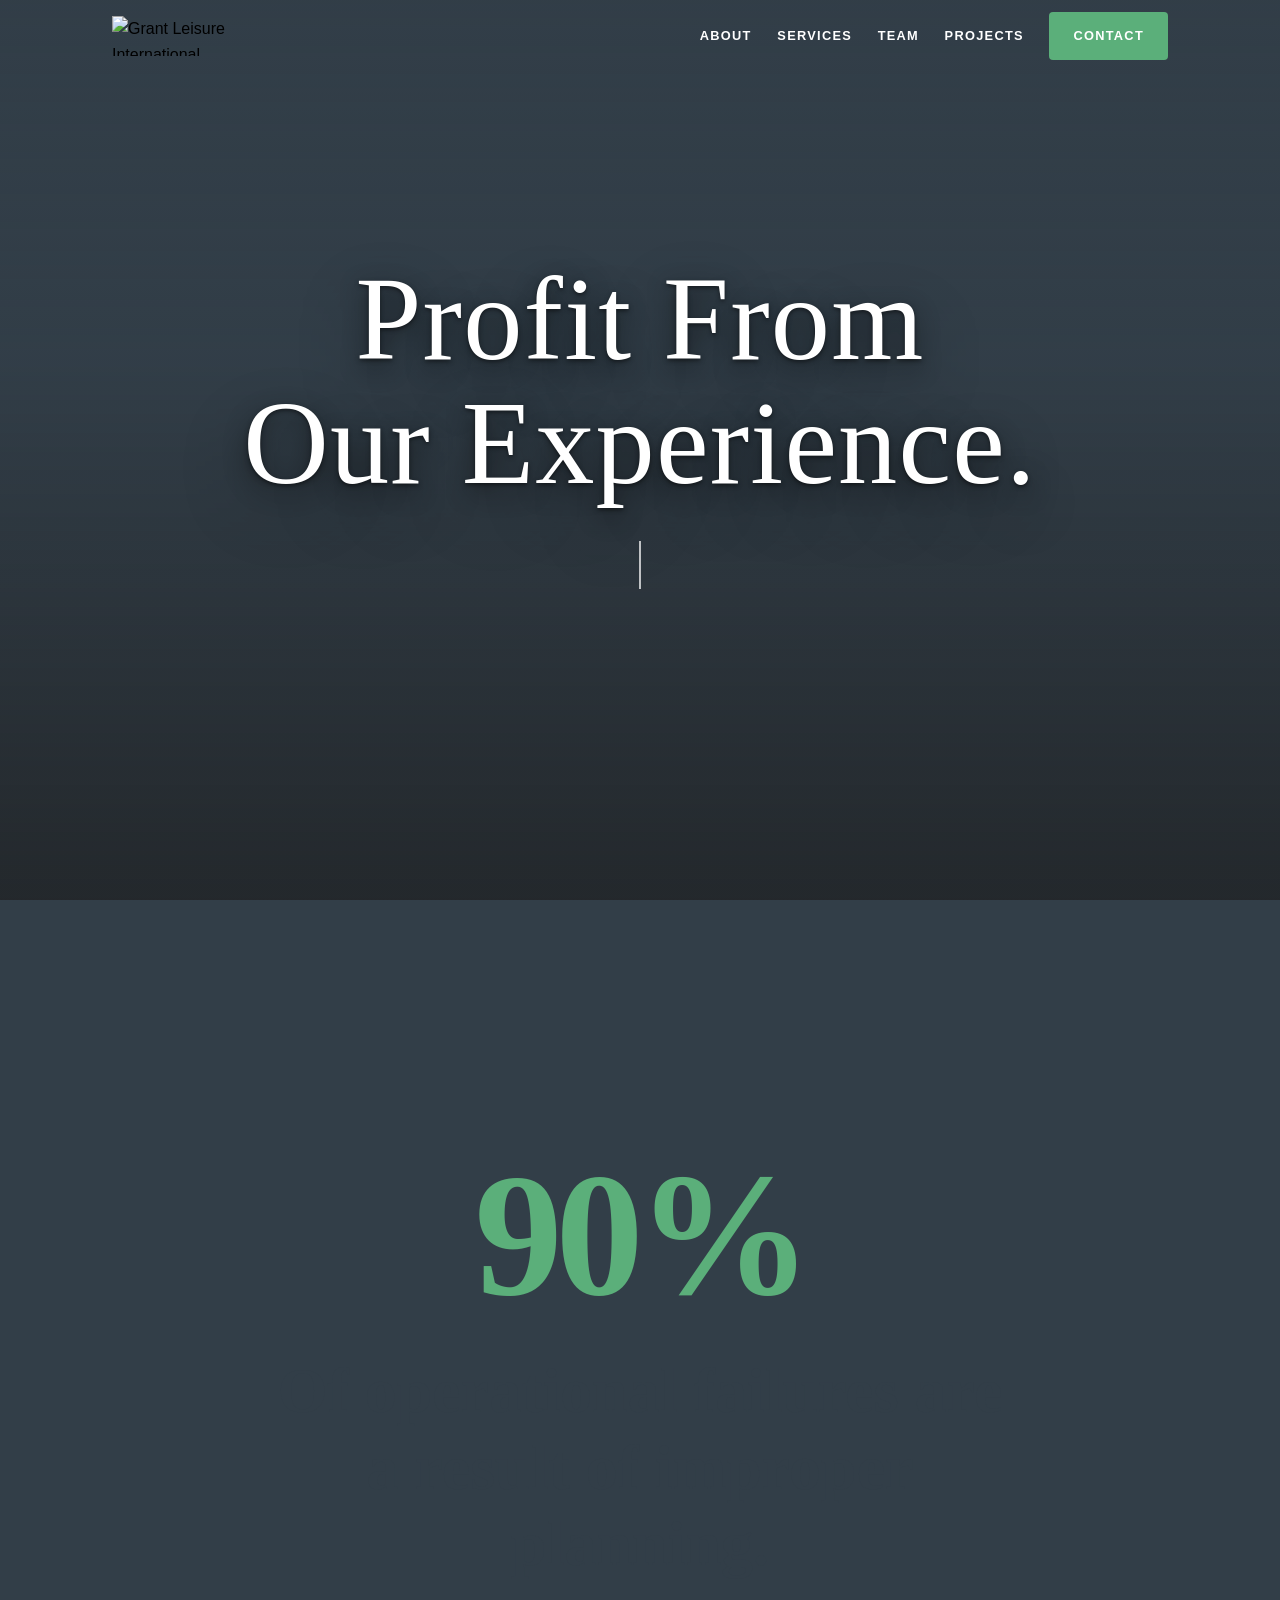
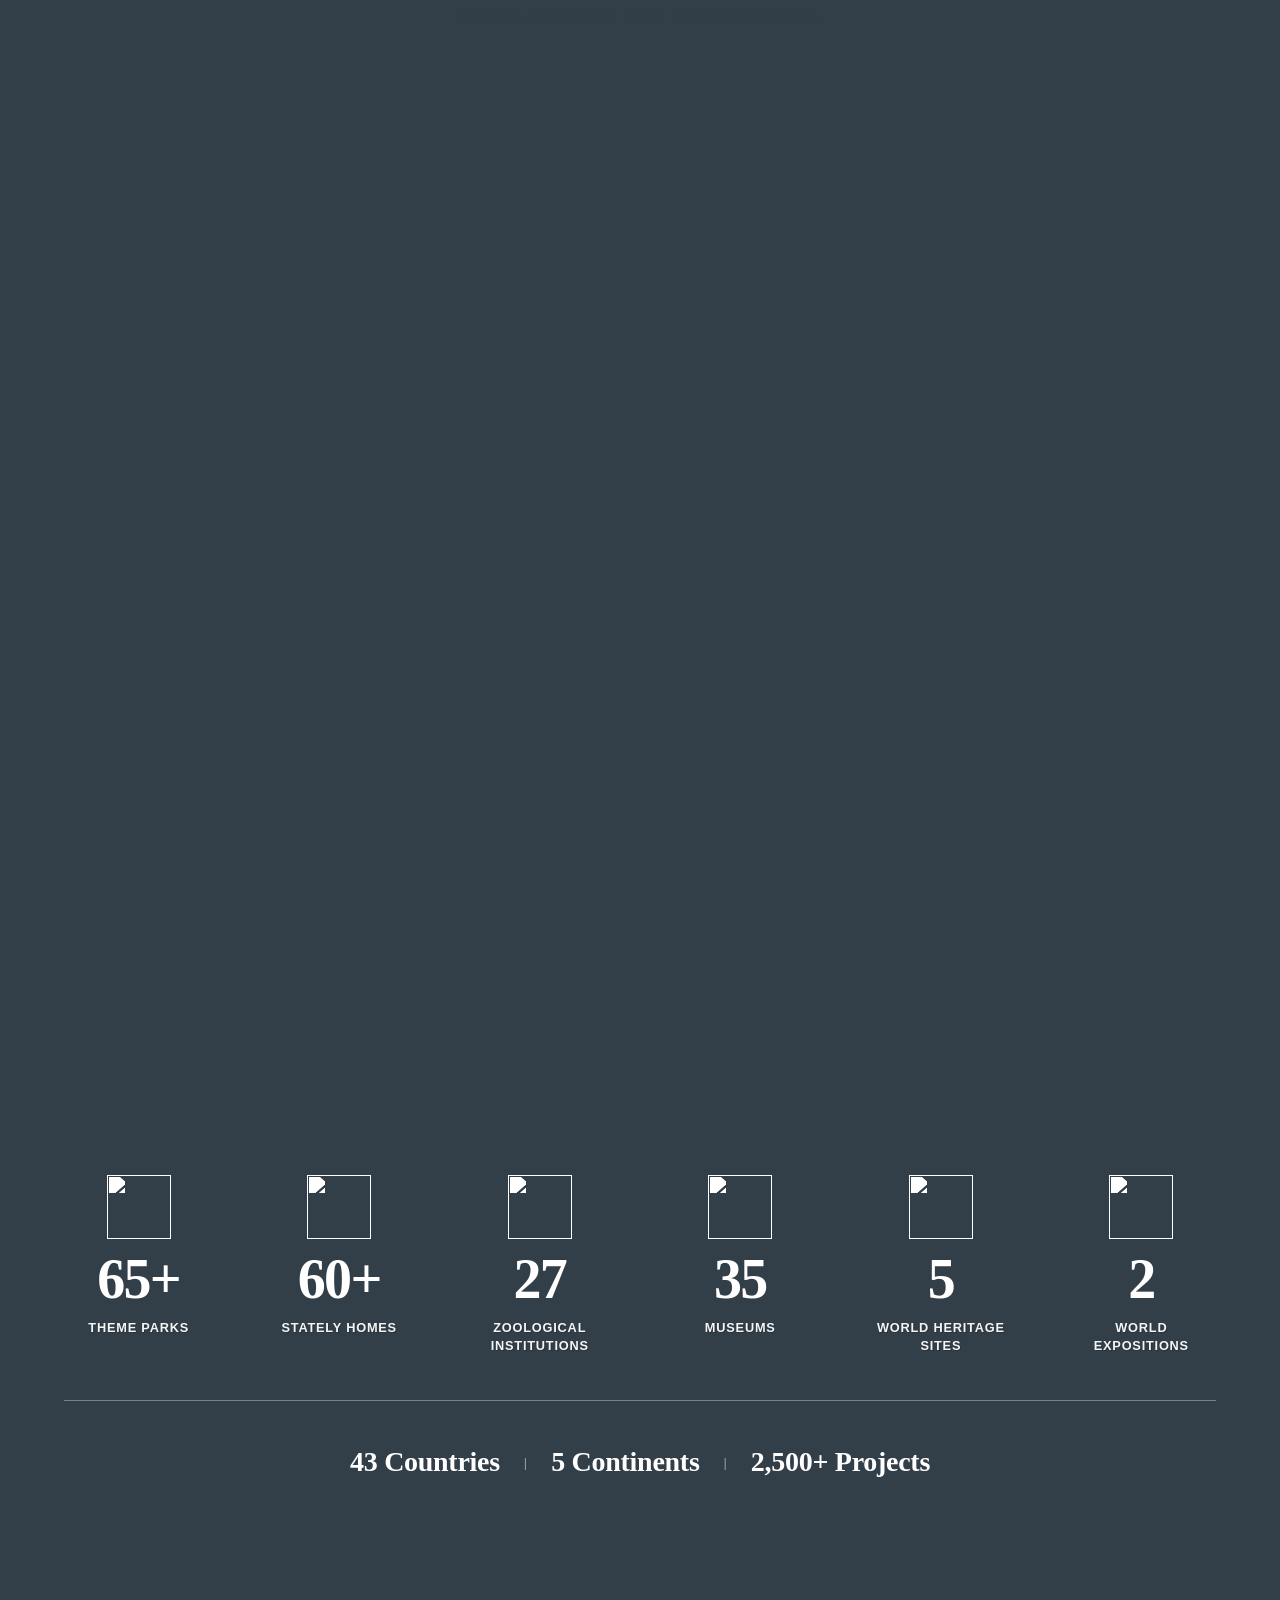
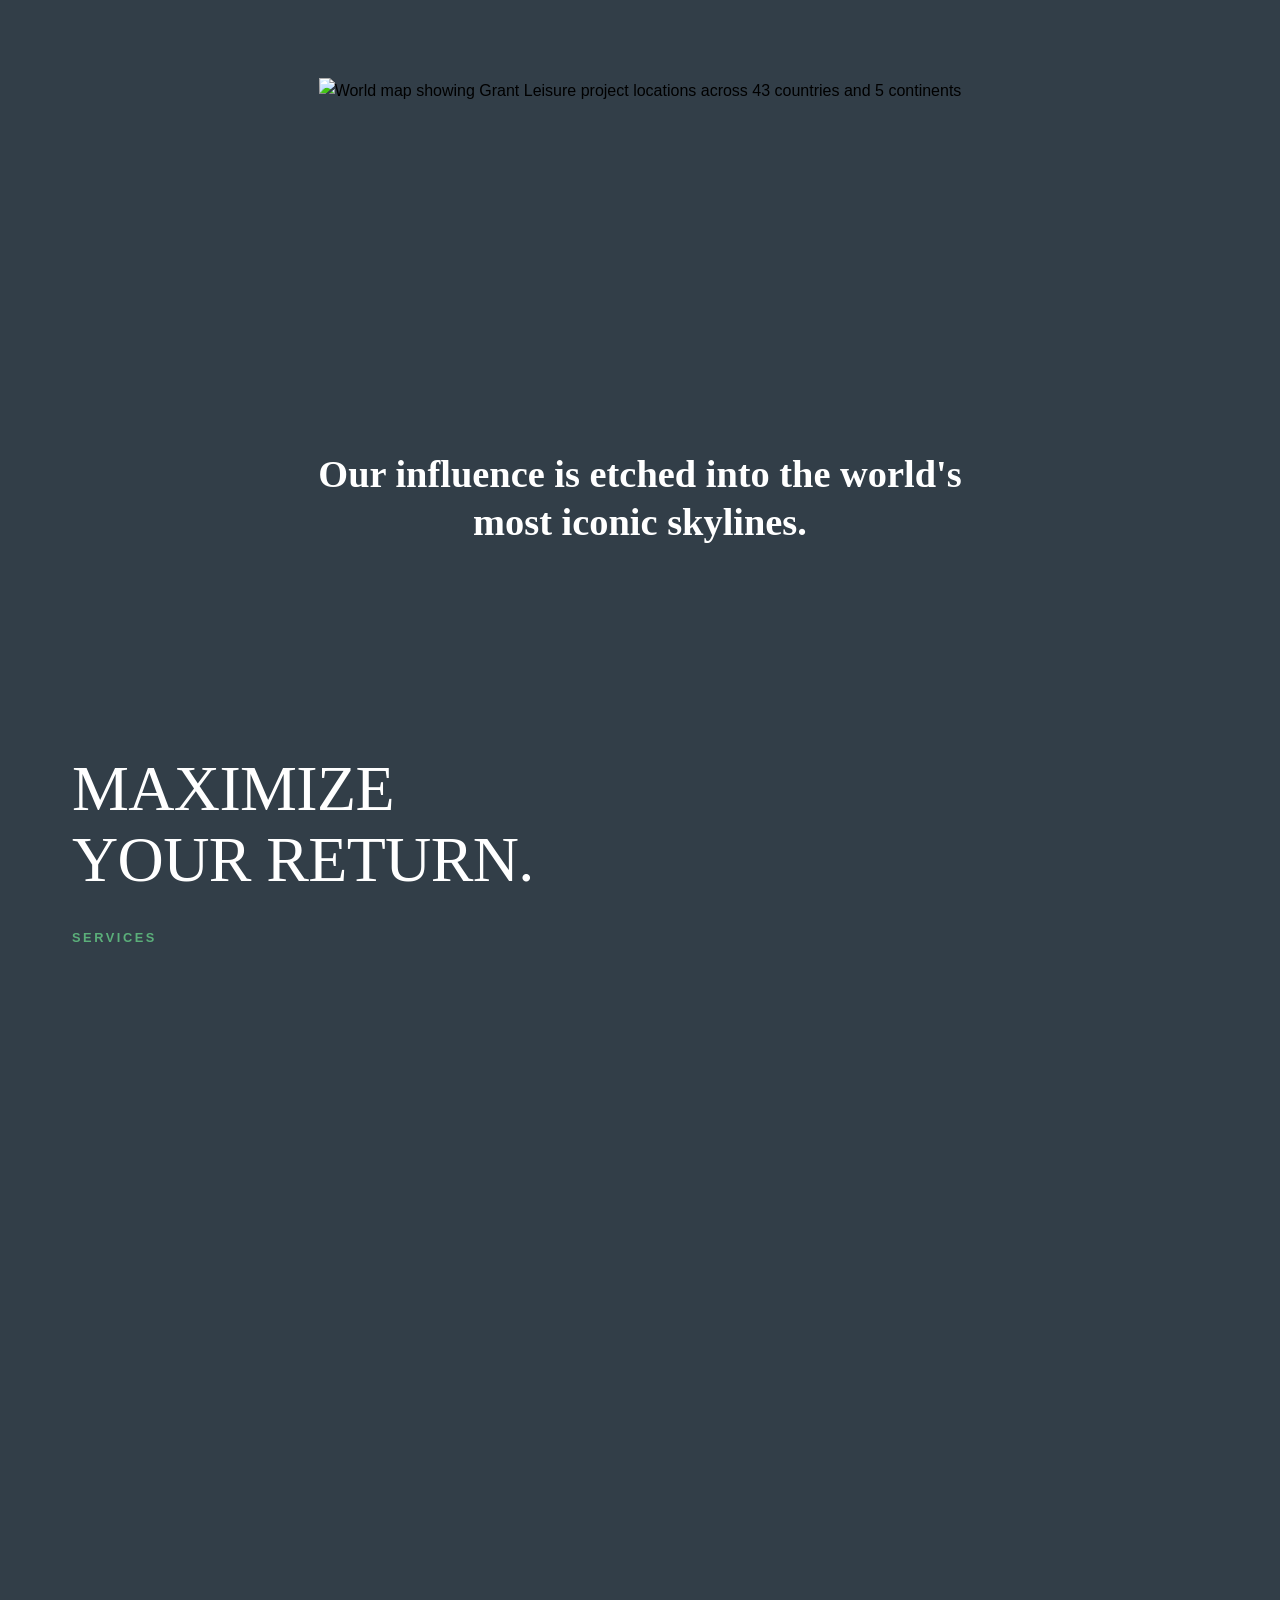
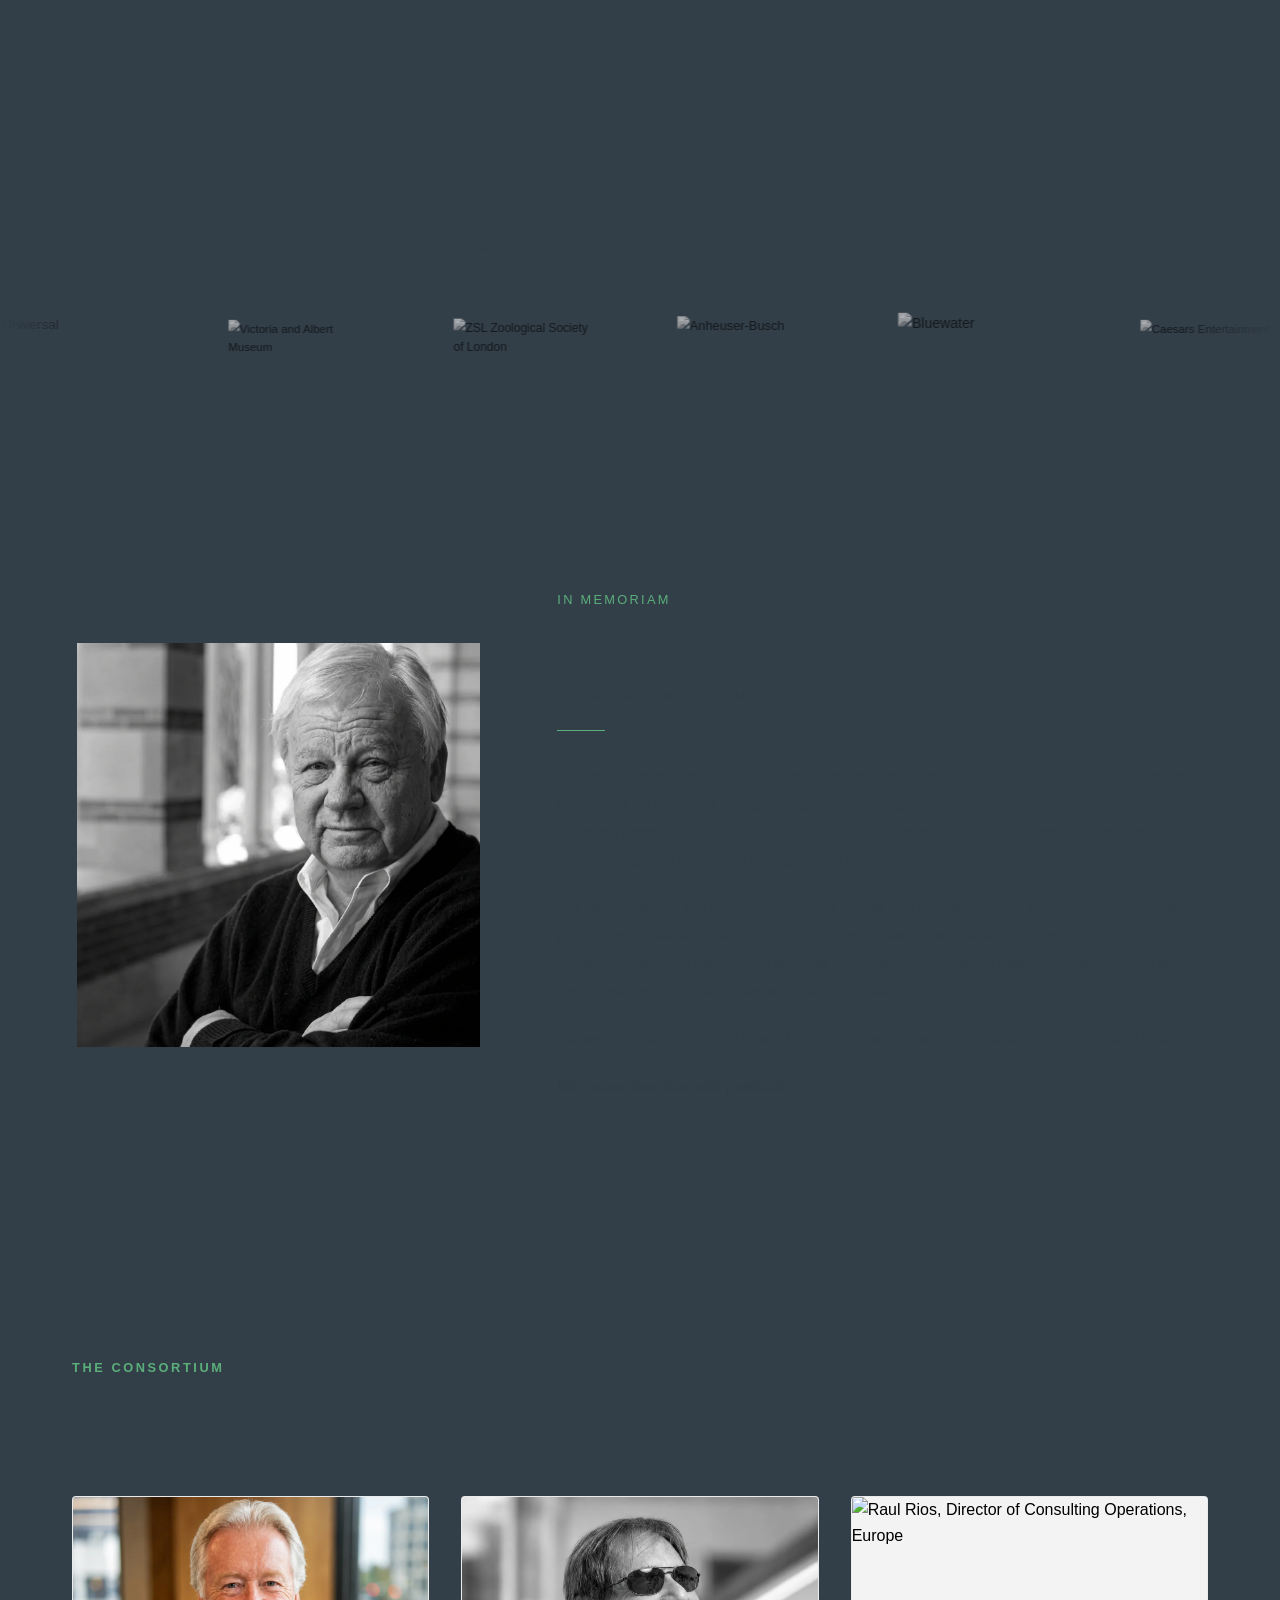
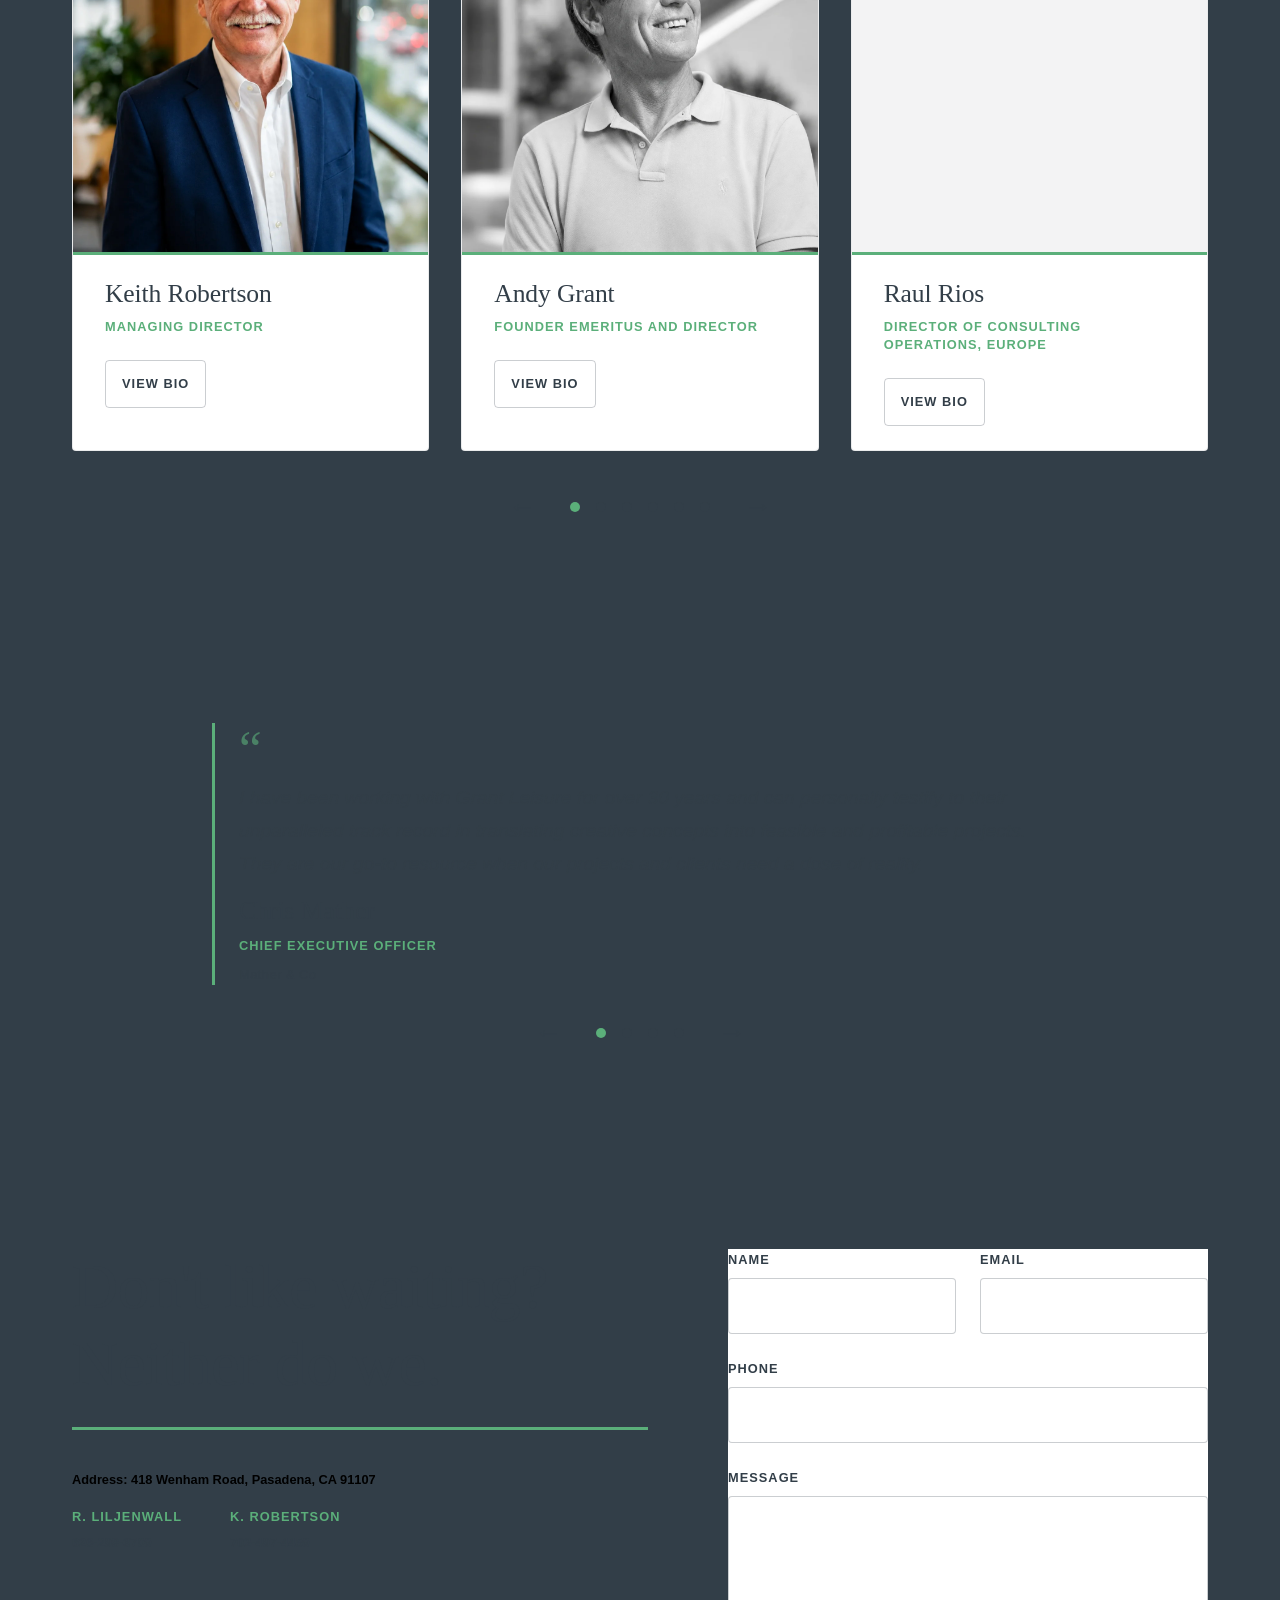
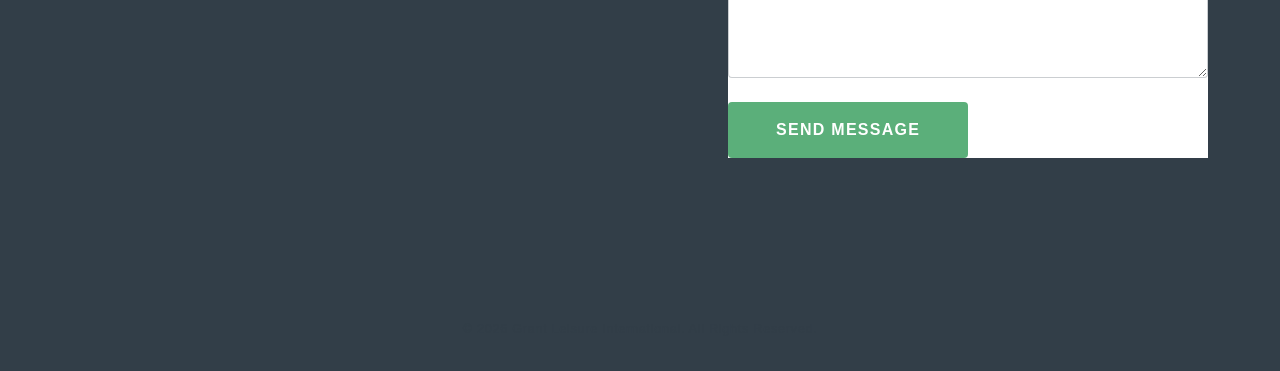
==== index.html @ 4841c16a "Bob Memorial, Scott Lange, Services" ====
<!DOCTYPE html>
<html lang="en">
<head>
  <meta charset="UTF-8" />
  <meta name="viewport" content="width=device-width, initial-scale=1.0, viewport-fit=cover" />
  <meta name="theme-color" content="#323E48" />
  <meta name="description" content="Grant Leisure International -- Global consultancy for leisure attractions, theme parks, resorts, and visitor destinations." />
  <title>Grant Leisure International</title>

  <!-- Design system: tokens first, then typography, then global, then components -->
  <link rel="stylesheet" href="src/styles/tokens.css" />
  <link rel="stylesheet" href="src/styles/typography.css" />
  <link rel="stylesheet" href="src/styles/global.css" />
  <link rel="stylesheet" href="src/styles/components.css" />
  <link rel="stylesheet" href="src/styles/mobile.css" />
</head>

<body>

  <!-- PAGE UNDERLAY -- continuous tonal bleed canvas.
       Fixed full-viewport element behind all content. Its background-color
       is animated by main.js (see "BLEED LAYER" block) via 3 GSAP
       ScrollTrigger timelines, walking through the --bleed-stop-* values
       from tokens.css as the visitor scrolls between chapters.
       Decorative -- aria-hidden + pointer-events: none in global.css. -->
  <div class="page-underlay" aria-hidden="true"></div>

  <!-- NAV -->
  <header class="site-nav" role="banner">
    <nav class="nav-inner" aria-label="Primary navigation">
      <a href="#hero" class="nav-logo" aria-label="Grant Leisure International -- home">
        <img
          src="public/assets/images/gli-logo.png"
          alt="Grant Leisure International logo"
          width="120"
          height="41"
        />
      </a>
      <button class="nav-toggle" aria-controls="nav-links" aria-expanded="false" aria-label="Open menu">
        <span></span><span></span><span></span>
      </button>
      <ul class="nav-links" id="nav-links" role="list">
       <li><a href="#about" class="nav-link">ABOUT</a></li>
       <li><a href="#expertise" class="nav-link">SERVICES</a></li>
       <li><a href="#leadership" class="nav-link">TEAM</a></li>
       <li><a href="projects.html" class="nav-link">PROJECTS</a></li>
       <li><a href="#engage" class="nav-link nav-cta">CONTACT</a></li>
	</ul>
    </nav>
  </header>

  <main id="main-content">

    <!-- 01 HERO -->
    <section id="hero" aria-label="Hero">
      <div class="hero-media" aria-hidden="true">
        <video
          class="hero-video"
          autoplay
          muted
          loop
          playsinline
          preload="none"
          aria-hidden="true"
        >
          <source
            src="https://res.cloudinary.com/dyceiucla/video/upload/f_auto,q_auto/v1776321502/hero.mp4_r5srrb.mp4"
            type="video/mp4"
          />
        </video>
        <div class="hero-overlay" aria-hidden="true"></div>
      </div>
      <div class="hero-content">
        <h1 class="hero-headline">Profit From<br />Our Experience.</h1>
        <a href="#logic" class="hero-scroll-cue" aria-label="Scroll to next section">
          <span class="scroll-cue-line" aria-hidden="true"></span>
        </a>
      </div>
    </section>

    <!-- 02 LOGIC -->
    <section id="logic" aria-label="Why planning matters">
      <div class="logic-inner">
        <p class="logic-stat">90%</p>
        <div class="logic-text">
          <p class="logic-statement">Of operational failures are a result of improper planning.</p>
          <p class="logic-resolve">We eliminate the guesswork.</p>
        </div>
      </div>
    </section>

    <!-- 03 ABOUT -->
    <section id="about" aria-labelledby="about-heading">
      <div class="about-inner">
        <div class="about-text about-reveal">
          <h2 id="about-heading" class="about-heading">
            WE'VE BEEN MAKING PEOPLE SMILE SINCE 1982.
          </h2>
          <p class="about-origin">
            In 1980, Andy Grant awoke with a vision that would redefine the industry:
            the "Tourist" as the primary consideration. We transitioned from conceptual
            dreaming to an experiential approach that ensures every visitor's need is met.
          </p>
          <p class="about-narrative">
            Grant Leisure is a global consortium of entertainment and attractions
            executives with decades of experience as developers and operators.
            When it comes to running visitor attractions, our team has seen it all.
          </p>
        </div>
        <figure class="about-figure about-reveal">
          <img
            src="public/assets/images/tourist.webp"
            alt="Andy Grant's original Tourist illustration -- the founding concept of Grant Leisure"
            width="560"
            height="640"
            loading="lazy"
          />
        </figure>
      </div>
    </section>

    <!-- 04 PROOF -->
    <section id="proof" aria-label="Track record by the numbers">
      <div class="proof-inner">
        <ul class="proof-grid" role="list">

          <li class="proof-item">
            <img src="public/assets/images/icons/icon-parks.png" alt="" width="64" height="64" loading="lazy" aria-hidden="true" />
            <span class="proof-number" data-target="65" data-suffix="+">65+</span>
            <span class="proof-label">Theme Parks</span>
          </li>

          <li class="proof-item">
            <img src="public/assets/images/icons/icon-homes.png" alt="" width="64" height="64" loading="lazy" aria-hidden="true" />
            <span class="proof-number" data-target="60" data-suffix="+">60+</span>
            <span class="proof-label">Stately Homes</span>
          </li>

          <li class="proof-item">
            <img src="public/assets/images/icons/icon-zoo.png" alt="" width="64" height="64" loading="lazy" aria-hidden="true" />
            <span class="proof-number" data-target="27" data-suffix="">27</span>
            <span class="proof-label">Zoological Institutions</span>
          </li>

          <li class="proof-item">
            <img src="public/assets/images/icons/icon-museums.png" alt="" width="64" height="64" loading="lazy" aria-hidden="true" />
            <span class="proof-number" data-target="35" data-suffix="">35</span>
            <span class="proof-label">Museums</span>
          </li>

          <li class="proof-item">
            <img src="public/assets/images/icons/icon-world-heritage.png" alt="" width="64" height="64" loading="lazy" aria-hidden="true" />
            <span class="proof-number" data-target="5" data-suffix="">5</span>
            <span class="proof-label">World Heritage Sites</span>
          </li>

          <li class="proof-item">
            <img src="public/assets/images/icons/icon-fair.png" alt="" width="64" height="64" loading="lazy" aria-hidden="true" />
            <span class="proof-number" data-target="2" data-suffix="">2</span>
            <span class="proof-label">World Expositions</span>
          </li>

        </ul>

        <div class="proof-scale">
          <span class="proof-scale-item">43 Countries</span>
          <span class="proof-scale-divider" aria-hidden="true">|</span>
          <span class="proof-scale-item">5 Continents</span>
          <span class="proof-scale-divider" aria-hidden="true">|</span>
          <span class="proof-scale-item">2,500+ Projects</span>
        </div>
      </div>
    </section>

    <!-- 05 REACH -->
    <section id="reach" aria-label="Global reach">
      <div class="reach-inner">
        <figure class="reach-map">
          <img
            src="public/assets/images/maps/map.png"
            alt="World map showing Grant Leisure project locations across 43 countries and 5 continents"
            width="1200"
            height="600"
            loading="lazy"
          />
        </figure>
        <div class="reach-copy">
  <p class="reach-statement">Our influence is etched into the world's most iconic skylines.</p>
</div>
</div>
</section>

    <!-- 06 EXPERTISE -->
    <section id="expertise" aria-labelledby="expertise-heading">
      <div class="expertise__inner">
        <h2 id="expertise-heading" class="expertise__heading">MAXIMIZE YOUR RETURN.</h2>
        <p class="expertise__subhead">SERVICES</p>
        <div class="bento" role="list">

          <article class="bento__card bento__card--accent reveal-content" role="listitem">
            <span class="bento__number" aria-hidden="true">01</span>
            <h3 class="bento__title">Market Analysis</h3>
            <p class="bento__body">Determining demand through surgical evaluation of occupancy, absorption, and revenue trends.</p>
            <button class="bento__toggle" data-modal="modal-01">Read More</button>
          </article>

          <article class="bento__card reveal-content" role="listitem">
            <span class="bento__number" aria-hidden="true">02</span>
            <h3 class="bento__title">Development Planning</h3>
            <p class="bento__body">Balancing economic planning with physical design to optimize amenities and facility sizing.</p>
            <button class="bento__toggle" data-modal="modal-02">Read More</button>
          </article>

          <article class="bento__card reveal-content" role="listitem">
            <span class="bento__number" aria-hidden="true">03</span>
            <h3 class="bento__title">Financial Feasibility</h3>
            <p class="bento__body">Investor-grade modeling for cash flow projections and sensitivity testing.</p>
            <button class="bento__toggle" data-modal="modal-03">Read More</button>
          </article>

          <article class="bento__card bento__card--accent reveal-content" role="listitem">
            <span class="bento__number" aria-hidden="true">04</span>
            <h3 class="bento__title">Funding Assistance</h3>
            <p class="bento__body">Securing capital through a sovereign network of global investors and financiers.</p>
            <button class="bento__toggle" data-modal="modal-04">Read More</button>
          </article>

          <article class="bento__card reveal-content" role="listitem">
            <span class="bento__number" aria-hidden="true">05</span>
            <h3 class="bento__title">Operational Planning</h3>
            <p class="bento__body">Bespoke optimization of visitor circulation, marketing, and staff training.</p>
            <button class="bento__toggle" data-modal="modal-05">Read More</button>
          </article>

          <article class="bento__card reveal-content" role="listitem">
            <span class="bento__number" aria-hidden="true">06</span>
            <h3 class="bento__title">Turnkey Management</h3>
            <p class="bento__body">Direct executive oversight from pre-opening through long-term stabilization.</p>
            <button class="bento__toggle" data-modal="modal-06">Read More</button>
          </article>

        </div>
      </div>
    </section>

    <!-- SERVICE MODALS -->
    <div class="modal-overlay" id="modal-overlay" aria-hidden="true">
      <div class="modal" role="dialog" aria-modal="true" aria-labelledby="modal-title">
        <button class="modal__close" id="modal-close" aria-label="Close">&#x2715;</button>
        <span class="modal__number" id="modal-number"></span>
        <h3 class="modal__title" id="modal-title"></h3>
        <div class="modal__body" id="modal-body"></div>
      </div>
    </div>

    <!-- 07 VALIDATION -->
    <section id="validation" aria-label="Trusted partners">
      <div class="validation__inner">
        <p class="validation__trust-line">
          TRUSTED BY THE WORLD'S MOST ACCLAIMED BRANDS AND ATTRACTIONS.
        </p>
      </div>
      <div class="marquee" id="marquee">
        <ul class="marquee__track" id="marquee-track" role="list">
          <li class="marquee__item"><img src="public/assets/images/logos/universal.png" alt="Universal" width="140" height="60" loading="lazy"></li>
          <li class="marquee__item"><img src="public/assets/images/logos/va.png" alt="Victoria and Albert Museum" width="140" height="60" loading="lazy"></li>
          <li class="marquee__item"><img src="public/assets/images/logos/zsl.png" alt="ZSL Zoological Society of London" width="140" height="60" loading="lazy"></li>
          <li class="marquee__item"><img src="public/assets/images/logos/anheuser-busch.png" alt="Anheuser-Busch" width="140" height="60" loading="lazy"></li>
          <li class="marquee__item"><img src="public/assets/images/logos/bluewater.png" alt="Bluewater" width="140" height="60" loading="lazy"></li>
          <li class="marquee__item"><img src="public/assets/images/logos/cesars-entertainment.png" alt="Caesars Entertainment" width="140" height="60" loading="lazy"></li>
          <li class="marquee__item"><img src="public/assets/images/logos/disney-parks.png" alt="Disney Parks" width="140" height="60" loading="lazy"></li>
          <li class="marquee__item"><img src="public/assets/images/logos/english-heritage.png" alt="English Heritage" width="140" height="60" loading="lazy"></li>
          <li class="marquee__item"><img src="public/assets/images/logos/ferrari-world.png" alt="Ferrari World" width="140" height="60" loading="lazy"></li>
          <li class="marquee__item"><img src="public/assets/images/logos/lego.png" alt="Lego" width="140" height="60" loading="lazy"></li>
          <li class="marquee__item"><img src="public/assets/images/logos/merlin-entertainment.png" alt="Merlin Entertainments" width="140" height="60" loading="lazy"></li>
          <li class="marquee__item"><img src="public/assets/images/logos/nbc-universal.png" alt="NBC Universal" width="140" height="60" loading="lazy"></li>
          <li class="marquee__item"><img src="public/assets/images/logos/ocean-park.png" alt="Ocean Park" width="140" height="60" loading="lazy"></li>
          <li class="marquee__item"><img src="public/assets/images/logos/paramount.png" alt="Paramount" width="140" height="60" loading="lazy"></li>
          <li class="marquee__item"><img src="public/assets/images/logos/parques-reunidos.png" alt="Parques Reunidos" width="140" height="60" loading="lazy"></li>
          <li class="marquee__item"><img src="public/assets/images/logos/sd-zoo.png" alt="San Diego Zoo" width="140" height="60" loading="lazy"></li>
          <li class="marquee__item"><img src="public/assets/images/logos/village-roadshow.png" alt="Village Roadshow" width="140" height="60" loading="lazy"></li>
        </ul>
      </div>
    </section>

    <!-- 07b MEMORIAL -- Robert Liljenwall.
         White chapter. Sits between validation (white) and leadership (white).
         No bleed changes required. Self-contained -- remove this section
         and the matching CSS block in components.css to retire it. -->
    <section id="memorial" aria-labelledby="memorial-heading">
      <div class="memorial__inner">
        <figure class="memorial__figure">
          <img
            src="public/assets/images/team/robert-liljenwall.webp"
            alt="Robert Liljenwall, founding principal of Grant Leisure International"
            width="480"
            height="480"
            loading="lazy"
          />
        </figure>
        <div class="memorial__text">
          <p class="memorial__eyebrow">In Memoriam</p>
          <h2 id="memorial-heading" class="memorial__name">Robert Liljenwall</h2>
          <p class="memorial__title">Founding Principal, 1944 &ndash; 2025</p>
          <div class="memorial__body">
            <p>Robert Liljenwall was a founding principal of Grant Leisure International. For four decades he served as the head of marketing and branding, providing initial concept and creative direction across a broad spectrum of leisure attractions, visitor services, and integrated communications programs that spanned the globe.</p>
            <p>His career began at Disney. From there it took him across themed attractions, zoological parks, resort developments, film studios, and new urban developments on five continents. Robert understood better than anyone how a project presents itself to the world, and why that presentation determines whether it succeeds.</p>
            <p>He was not simply part of Grant Leisure. He was how Grant Leisure thought about itself.</p>
            <p>We remember him with gratitude.</p>
          </div>
        </div>
      </div>
    </section>

<section id="leadership" aria-labelledby="leadership-heading">
  <div class="leadership__inner">
    <p class="leadership__eyebrow">The Consortium</p>
    <h2 id="leadership-heading" class="leadership__heading">MEET THE TEAM.</h2>
    <div class="team-carousel" id="team-carousel">
      <div class="team-carousel__track" id="team-carousel-track">

        <article class="team-card team-card--keith">
          <div class="team-card__img-wrap">
            <img src="public/assets/images/team/keith-robertson.webp" alt="Keith Robertson, Managing Director" width="400" height="400" loading="lazy">
          </div>
          <div class="team-card__body">
            <h3 class="team-card__name">Keith Robertson</h3>
            <p class="team-card__title">Managing Director</p>
            <button class="team-card__bio-btn" data-bio="bio-02">View Bio</button>
          </div>
        </article>

        <article class="team-card team-card--andy">
          <div class="team-card__img-wrap">
            <img src="public/assets/images/team/andy-grant.webp" alt="Andy Grant, Founder Emeritus and Director" width="400" height="400" loading="lazy">
          </div>
          <div class="team-card__body">
            <h3 class="team-card__name">Andy Grant</h3>
            <p class="team-card__title">Founder Emeritus and Director</p>
            <button class="team-card__bio-btn" data-bio="bio-03">View Bio</button>
          </div>
        </article>

        <article class="team-card">
          <div class="team-card__img-wrap">
            <img src="public/assets/images/team/raul-rios.webp" alt="Raul Rios, Director of Consulting Operations, Europe" width="400" height="400" loading="lazy">
          </div>
          <div class="team-card__body">
            <h3 class="team-card__name">Raul Rios</h3>
            <p class="team-card__title">Director of Consulting Operations, Europe</p>
            <button class="team-card__bio-btn" data-bio="bio-04">View Bio</button>
          </div>
        </article>

        <article class="team-card">
          <div class="team-card__img-wrap">
            <img src="public/assets/images/team/clive-jones.webp" alt="Clive Jones, Director of Strategic Planning" width="400" height="400" loading="lazy">
          </div>
          <div class="team-card__body">
            <h3 class="team-card__name">Clive Jones</h3>
            <p class="team-card__title">Director of Strategic Planning</p>
            <button class="team-card__bio-btn" data-bio="bio-05">View Bio</button>
          </div>
        </article>

        <article class="team-card">
          <div class="team-card__img-wrap">
            <img src="public/assets/images/team/scott-lange.webp" alt="Scott Lange, Director of Marketing" width="400" height="400" loading="lazy">
          </div>
          <div class="team-card__body">
            <h3 class="team-card__name">Scott Lange</h3>
            <p class="team-card__title">Director of Marketing</p>
            <button class="team-card__bio-btn" data-bio="bio-10">View Bio</button>
          </div>
        </article>

        <article class="team-card">
          <div class="team-card__img-wrap">
            <img src="public/assets/images/team/philip-kwong.webp" alt="Philip Kwong, Director of Compliance and Business Operations" width="400" height="400" loading="lazy">
          </div>
          <div class="team-card__body">
            <h3 class="team-card__name">Philip Kwong</h3>
            <p class="team-card__title">Director of Compliance and Business Operations</p>
            <button class="team-card__bio-btn" data-bio="bio-07">View Bio</button>
          </div>
        </article>

        <article class="team-card team-card--andrew">
          <div class="team-card__img-wrap">
            <img src="public/assets/images/team/andrew-coates.webp" alt="Andrew Coates, Director of Zoological Operations" width="400" height="400" loading="lazy">
          </div>
          <div class="team-card__body">
            <h3 class="team-card__name">Andrew Coates</h3>
            <p class="team-card__title">Director of Zoological Operations</p>
            <button class="team-card__bio-btn" data-bio="bio-08">View Bio</button>
          </div>
        </article>

        <article class="team-card team-card--edmund">
          <div class="team-card__img-wrap">
            <img src="public/assets/images/team/edmund-rowley-williams.webp" alt="Edmund Rowley Williams, Director of Business Development" width="400" height="400" loading="lazy">
          </div>
          <div class="team-card__body">
            <h3 class="team-card__name">Edmund Rowley Williams</h3>
            <p class="team-card__title">Director of Business Development</p>
            <button class="team-card__bio-btn" data-bio="bio-09">View Bio</button>
          </div>
        </article>

      </div>
    </div>
    <div class="team-carousel__controls">
      <button class="carousel-btn carousel-btn--prev" id="team-prev" aria-label="Previous team members">&#8592;</button>
      <div class="team-carousel__dots" id="team-dots"></div>
      <button class="carousel-btn carousel-btn--next" id="team-next" aria-label="Next team members">&#8594;</button>
    </div>
  </div>

  <!-- BIO MODAL -->
  <div class="modal-overlay" id="bio-modal-overlay" aria-hidden="true">
    <div class="modal" role="dialog" aria-modal="true" aria-labelledby="bio-modal-title">
      <button class="modal__close" id="bio-modal-close" aria-label="Close">&#x2715;</button>
      <span class="modal__number" id="bio-modal-number"></span>
      <h3 class="modal__title" id="bio-modal-title"></h3>
      <div class="modal__body" id="bio-modal-body"></div>
    </div>
  </div>
</section>

<section id="testimonials" aria-label="Client testimonials">
  <div class="testimonials__carousel">
    <div class="testimonials__track" id="testimonials-track">

      <figure class="testimonial">
        <blockquote class="testimonial__quote">
          <p>I have been working with Grant Leisure for over 30 years and can personally testify to their unparalleled track record in translating creative concepts into feasible and profitable projects. They are our go-to resource when our projects and clients need a dose of reality.</p>
        </blockquote>
        <figcaption class="testimonial__attribution">
          <span class="testimonial__name">Chris Mather</span>
          <span class="testimonial__title">Chief Executive Officer</span>
          <span class="testimonial__company">Mather &amp; Co</span>
        </figcaption>
      </figure>

      <figure class="testimonial">
        <blockquote class="testimonial__quote">
          <p>I have enjoyed working with Andy Grant for over 25 years. His instinct and attention to detail in large-scale land-planning for leisure destinations is second to none.</p>
        </blockquote>
        <figcaption class="testimonial__attribution">
          <span class="testimonial__name">Larry Wyatt</span>
          <span class="testimonial__title">CEO</span>
          <span class="testimonial__company">Wyatt Design Group</span>
        </figcaption>
      </figure>

      <figure class="testimonial">
        <blockquote class="testimonial__quote">
          <p>Andy is able to gauge the needs of the client in any situation and develop programs that are both functional and cost-effective. He also has a great sense of humor that at certain times is much needed to keep the team focused on the goal.</p>
        </blockquote>
        <figcaption class="testimonial__attribution">
          <span class="testimonial__name">Pat Janikowski, AIA, NCARB</span>
          <span class="testimonial__title">President</span>
          <span class="testimonial__company">PJA</span>
        </figcaption>
      </figure>

      <figure class="testimonial">
        <blockquote class="testimonial__quote">
          <p>Our collaboration was truly an experience due to Andrew's unique understanding of operations and how technology could enhance the guest experience. His many years of experience have proven to be a big positive on all of the projects with which we have collaborated.</p>
        </blockquote>
        <figcaption class="testimonial__attribution">
          <span class="testimonial__name">Brian Edwards</span>
          <span class="testimonial__title">Founder &amp; Chairman</span>
          <span class="testimonial__company">Edwards Technologies Inc</span>
        </figcaption>
      </figure>

    </div>
    <div class="testimonials__controls">
      <button class="carousel-btn carousel-btn--prev" id="test-prev" aria-label="Previous testimonial">&#8592;</button>
      <div class="testimonials__dots" id="testimonials-dots"></div>
      <button class="carousel-btn carousel-btn--next" id="test-next" aria-label="Next testimonial">&#8594;</button>
    </div>
  </div>
</section>

<section id="engage" aria-labelledby="engage-heading">
  <div class="engage__inner">
    <div class="engage__left">
      <h2 id="engage-heading" class="engage__heading">Don't like waiting? Neither do we.</h2>
      <address class="engage__contact">
  <p class="engage__address">Address: 418 Wenham Road, Pasadena, CA 91107</p>
  <div class="engage__contact-row">
    <div>
      <span class="engage__contact-label">R. Liljenwall</span>
      <a class="engage__contact-link" href="tel:+16262983709">626-298-3709</a>
    </div>
    <div>
      <span class="engage__contact-label">K. Robertson</span>
      <a class="engage__contact-link" href="tel:+17024974459">702-497-4459</a>
    </div>
  </div>
</address>
    </div>
    <div class="engage__right">
      <form class="engage-form" id="engage-form" novalidate>
  <div class="form-field form-field--name">
    <label class="form-label" for="field-name">Name</label>
    <input
      class="form-input"
      type="text"
      id="field-name"
      name="name"
      autocomplete="name"
      required
      minlength="2"
    >
  </div>
  <div class="form-field form-field--email">
    <label class="form-label" for="field-email">Email</label>
    <input
      class="form-input"
      type="email"
      id="field-email"
      name="email"
      autocomplete="email"
      required
    >
  </div>
  <div class="form-field form-field--phone">
    <label class="form-label" for="field-phone">Phone</label>
    <input
      class="form-input"
      type="tel"
      id="field-phone"
      name="phone"
      autocomplete="tel"
    >
  </div>
  <div class="form-field form-field--message">
    <label class="form-label" for="field-message">Message</label>
    <textarea
      class="form-input form-input--textarea"
      id="field-message"
      name="message"
      rows="5"
      required
    ></textarea>
  </div>
  <div class="form-field form-field--submit">
    <button class="form-submit" type="submit">Send Message</button>
  </div>
</form>
  </div>
</section>

  </main>

  <footer id="footer" role="contentinfo">
    <div class="footer__inner">
      <p class="footer__legal">&copy; 2026 Grant Leisure International. All Rights Reserved.</p>
    </div>
  </footer>

  <!-- Lenis v5 smooth scroll -- must load before GSAP -->
  <script src="https://cdn.jsdelivr.net/npm/lenis@1.1.14/dist/lenis.min.js"></script>

  <!-- GSAP + ScrollTrigger via CDN -->
  <script src="https://cdnjs.cloudflare.com/ajax/libs/gsap/3.12.5/gsap.min.js"></script>
  <script src="https://cdnjs.cloudflare.com/ajax/libs/gsap/3.12.5/ScrollTrigger.min.js"></script>

  <!-- Main JS deferred -->
  <script src="js/main.js" defer></script>

</body>
</html>
---- src/styles/tokens.css ----
/* =============================================================================
   tokens.css -- Grant Leisure "Visible Dominance" v2
   THE single source of truth for all design values.
   No other file may hardcode a color, font, spacing, or motion value.
   Import this file first in global.css.
   ============================================================================= */

:root {

  /* ---------------------------------------------------------------------------
     COLOR
     Non-negotiable brand palette per "Institutional Dominance" brief v2.
  --------------------------------------------------------------------------- */

  --gl-green:  #5BAF7A; /* Primary action -- key section backgrounds, signal elements */
  --gl-green-vivid: #5BAF7A; /* High-contrast green for text and accent elements on dark/light surfaces */
  --gl-blue:   #5871A5; /* Heritage anchor -- secondary headers, sub-navigation       */
  --gl-white:  #FFFFFF; /* Base -- primary background and high-contrast text           */
  --gl-navy:   #323E48; /* Command -- body copy and primary navigation links           */

  /* Derived surface variants -- do not introduce new hex values */
  --gl-green-dark:  #4a7a6e; /* Hover state for green surfaces  */
  --gl-blue-dark:   #46598a; /* Hover state for blue surfaces   */
  --gl-navy-light:  #4a5a68; /* Secondary text on dark surfaces */
  --gl-grey-soft:   #f4f5f6; /* Off-white section alternates    */


  /* ---------------------------------------------------------------------------
     BLEED UNDERLAY STOPS
     Mathematically interpolated walk from --gl-white to --gl-navy in RGB space
     (via meyerweb.com/eric/tools/color-blend). The .page-underlay element
     (see global.css) animates its background-color through these stops on
     scroll, producing the A&I-style continuous tonal bleed.
     Stops are even-spaced so GSAP's RGB interpolation feels temporally uniform.
     Do not introduce additional hex values here -- adjust scroll triggers
     in main.js instead if pacing needs tuning.
  --------------------------------------------------------------------------- */

  --bleed-stop-1:  #FFFFFF; /* white   (chapter: light)              */
  --bleed-stop-2:  #E2E3E5; /* fog                                   */
  --bleed-stop-3:  #C4C8CB; /* light slate                           */
  --bleed-stop-4:  #A7ACB1; /* slate                                 */
  --bleed-stop-5:  #8A9196; /* mid slate                             */
  --bleed-stop-6:  #6D757C; /* deep slate                            */
  --bleed-stop-7:  #4F5A62; /* near navy                             */
  --bleed-stop-8:  #323E48; /* navy    (chapter: dark, --gl-navy)    */


  /* ---------------------------------------------------------------------------
     TYPOGRAPHY
  --------------------------------------------------------------------------- */

  --font-header: 'Instrument Serif', serif;   /* All section headers */
  --font-body:   'Inter Tight', sans-serif;   /* Body copy, stats, data -- maximum legibility */


  /* ---------------------------------------------------------------------------
     TYPE SCALE
     Built with clamp() for fluid scaling between mobile (360px) and desktop (1440px).
     Minimum enforced for 70-80yo demographic legibility requirement.
  --------------------------------------------------------------------------- */

  --text-display: clamp(3.5rem,  8vw,  7rem);    /* Hero headline only            */
  --text-h1:      clamp(2.5rem,  5vw,  4.5rem);  /* Primary section headers       */
  --text-h2:      clamp(1.75rem, 3vw,  2.75rem); /* Sub-section headers           */
  --text-h3:      clamp(1.25rem, 2vw,  1.75rem); /* Card and component headers    */
  --text-body-lg: clamp(1.125rem,1.5vw,1.375rem);/* Lead paragraphs -- min 18px   */
  --text-body:    clamp(1rem,    1.25vw,1.125rem);/* Standard body copy            */
  --text-sm:      0.875rem;                       /* Labels, captions, legal       */

  /* Line height */
  --leading-tight:  1.2;  /* Display and large headers */
  --leading-normal: 1.5;  /* Sub-headers               */
  --leading-loose:  1.7;  /* Body copy -- senior legibility requirement */

  /* Letter spacing */
  --tracking-tight:  -0.02em; /* Display headers */
  --tracking-normal:  0;
  --tracking-wide:    0.08em; /* Eyebrow labels and counters */
  --tracking-widest:  0.15em; /* All-caps section labels */


  /* ---------------------------------------------------------------------------
     SPACING
     Base unit: 1rem = 16px
  --------------------------------------------------------------------------- */

--space-xs:   0.5rem;   /*  8px */
--space-sm:   1rem;     /* 16px */
--space-md:   1.5rem;   /* 24px */
--space-lg:   2rem;     /* 32px */
--space-xl:   3rem;     /* 48px */
--space-2xl:  5rem;     /* 80px */

--section-pad-y: clamp(3rem, 6vw, 6rem);

/* Compressed section padding -- used for "interstitial" sections that need
   to feel like beats, not full chapters. Currently applied to:
   #proof, #validation, #testimonials. Single shared value so rhythm stays
   consistent across all three. */
--section-pad-y-compressed: clamp(2.5rem, 5vw, 4rem);

  /* Minimum touch target -- WCAG 2.1 / senior demographic requirement */
  --hit-min: 48px;


  /* ---------------------------------------------------------------------------
     LAYOUT
  --------------------------------------------------------------------------- */

  --container-max:  1440px;
  --container-pad:  clamp(1.5rem, 5vw, 6rem); /* Horizontal gutter */
  --grid-cols:      12;
  --grid-gap:       clamp(1rem, 2vw, 2rem);


  /* ---------------------------------------------------------------------------
     BORDER RADIUS
  --------------------------------------------------------------------------- */

  --radius-sm:   4px;
  --radius-md:   8px;
  --radius-lg:   16px;
  --radius-full: 9999px;


  /* ---------------------------------------------------------------------------
     Z-INDEX STACK
  --------------------------------------------------------------------------- */

  --z-base:    1;
  --z-overlay: 10;
  --z-nav:     100;
  --z-modal:   1000;


  /* ---------------------------------------------------------------------------
     MOTION
     --ease-stellar is the signature easing for all "Power Scroll" transitions.
     Inspired by spring physics -- fast start, smooth settle.
  --------------------------------------------------------------------------- */

  --ease-stellar:     cubic-bezier(0.16, 1, 0.3, 1); /* Signature GLI transition easing */
  --ease-standard:    cubic-bezier(0.4, 0, 0.2, 1);  /* General UI transitions          */
  --ease-in:          cubic-bezier(0.4, 0, 1, 1);    /* Elements leaving the viewport   */
  --ease-out:         cubic-bezier(0, 0, 0.2, 1);    /* Elements entering the viewport  */

  --duration-fast:    0.3s; /* Hover states, micro-interactions  */
  --duration-default: 0.6s; /* Section reveals, card transitions */
  --duration-slow:    1.2s; /* Hero and full-bleed sequences     */


  /* ---------------------------------------------------------------------------
     SHADOW
  --------------------------------------------------------------------------- */

  --shadow-sm:  0 1px 3px rgba(50, 62, 72, 0.12);
  --shadow-md:  0 4px 16px rgba(50, 62, 72, 0.16);
  --shadow-lg:  0 16px 48px rgba(50, 62, 72, 0.20);
  --shadow-xl:  0 32px 80px rgba(50, 62, 72, 0.24);

}
---- src/styles/typography.css ----
/* ==========================================================================
   TYPOGRAPHY.CSS -- Grant Leisure "Visible Dominance" v2
   Scope: Font loading, type scale, and typographic rules only.
   Dependencies: tokens.css must be loaded before this file.
   Last Updated: 2026-04-17
   ========================================================================== */


/* --------------------------------------------------------------------------
   01. FONT LOADING
   Instrument Serif: local TTF files -- Regular and Italic only.
   Inter Tight: local TTF files -- covers all body, UI, and stat copy needs.
   -------------------------------------------------------------------------- */

@font-face {
  font-family: 'Instrument Serif';
  src: url('../../public/assets/fonts/InstrumentSerif-Regular.ttf') format('truetype');
  font-weight: 400;
  font-style: normal;
  font-display: swap;
}
@font-face {
  font-family: 'Instrument Serif';
  src: url('../../public/assets/fonts/InstrumentSerif-Italic.ttf') format('truetype');
  font-weight: 400;
  font-style: italic;
  font-display: swap;
}
@font-face {
  font-family: 'Inter Tight';
  src: url('../../public/assets/fonts/InterTight-Regular.ttf') format('truetype');
  font-weight: 400;
  font-style: normal;
  font-display: swap;
}
@font-face {
  font-family: 'Inter Tight';
  src: url('../../public/assets/fonts/InterTight-Medium.ttf') format('truetype');
  font-weight: 500;
  font-style: normal;
  font-display: swap;
}
@font-face {
  font-family: 'Inter Tight';
  src: url('../../public/assets/fonts/InterTight-Black.ttf') format('truetype');
  font-weight: 900;
  font-style: normal;
  font-display: swap;
}
@font-face {
  font-family: 'Inter Tight';
  src: url('../../public/assets/fonts/InterTight-Italic.ttf') format('truetype');
  font-weight: 400;
  font-style: italic;
  font-display: swap;
}


/* --------------------------------------------------------------------------
   02. TYPE SCALE DEFINITIONS
   All --text-* tokens are defined here using clamp().
   Format: clamp( floor, fluid-midpoint, ceiling )
   Floor is the mobile minimum; ceiling is the large-desktop maximum.
   The fluid midpoint uses viewport width (vw) to interpolate smoothly.
   Senior stakeholder requirement: body minimum 18px, display minimum 56px.
   -------------------------------------------------------------------------- */

:root {

  /* Display -- Hero headline only. One instance per page. */
  --text-display: clamp(3.5rem, 8vw, 7.5rem);
  /* = clamp(56px, 8vw, 120px) */

  /* H1 -- Primary section headers (About, Services, Team, Engage). */
  --text-h1: clamp(2.5rem, 5vw, 5rem);
  /* = clamp(40px, 5vw, 80px) */

  /* H2 -- Sub-section headers and the Logic impact statement. */
  --text-h2: clamp(1.75rem, 3.5vw, 3.25rem);
  /* = clamp(28px, 3.5vw, 52px) */

  /* H3 -- Card headers, service titles, team names. */
  --text-h3: clamp(1.25rem, 2vw, 1.75rem);
  /* = clamp(20px, 2vw, 28px) */

  /* Body Large -- Lead paragraphs, Logic sub-copy, About narrative. */
  --text-body-lg: clamp(1.125rem, 1.5vw, 1.375rem);
  /* = clamp(18px, 1.5vw, 22px) -- floor honours senior minimum */

  /* Body -- Standard body copy, service descriptions, testimonial text. */
  --text-body: clamp(1rem, 1.25vw, 1.25rem);
  /* = clamp(16px, 1.25vw, 20px) */

  /* Small -- Labels, team titles, legal line, form field labels. */
  --text-sm: clamp(0.75rem, 1vw, 0.9375rem);
  /* = clamp(12px, 1vw, 15px) */

}


/* --------------------------------------------------------------------------
   03. BASE TYPOGRAPHIC DEFAULTS
   Applied to html/body. All downstream elements inherit from here.
   -------------------------------------------------------------------------- */

html {
  /* Prevent text inflation on mobile WebKit -- critical for senior readability */
  -webkit-text-size-adjust: 100%;
  text-size-adjust: 100%;
  font-size: 100%; /* = 16px browser default -- never override this */
}

body {
  font-family: var(--font-body);
  font-size: var(--text-body);
  font-weight: 400;
  line-height: 1.65; /* Slightly above 1.6 minimum for senior comfort */
  color: var(--gl-black);

  /* Optical rendering: subpixel on desktop, grayscale on OLED mobile */
  -webkit-font-smoothing: antialiased;
  -moz-osx-font-smoothing: grayscale;
  font-optical-sizing: auto;
}


/* --------------------------------------------------------------------------
   04. HEADING STYLES
   All headings use Fraunces. Fraunces is a variable font -- optical size
   axis (opsz) is set per heading level to trigger the correct optical cut:
   - Display/H1: opsz 144 (maximum optical display setting, tightest spacing)
   - H2: opsz 72
   - H3: opsz 36
   Letter-spacing: negative at display scale for optical tightness.
   -------------------------------------------------------------------------- */

h1, h2, h3, h4 {
  font-family: var(--font-header);
  font-weight: 700;
  line-height: 1.05; /* Tight line-height for oversized Verb-First headers */
  color: var(--gl-navy);
  text-wrap: balance; /* Modern browsers: prevents awkward single-word wraps */
  margin: 0; /* Global reset -- spacing handled by layout/components */
}

/* Hero display headline -- single instance, full power */
.text-display {
  font-family: var(--font-header);
  font-size: var(--text-display);
  font-weight: 400;
  line-height: 0.95;
  letter-spacing: -0.02em;
  color: var(--gl-white);
  text-wrap: balance;
}

h1 {
  font-size: var(--text-h1);
  font-weight: 400;
  letter-spacing: -0.02em;
}

h2 {
  font-size: var(--text-h2);
  font-weight: 400;
  letter-spacing: -0.01em;
}

h3 {
  font-size: var(--text-h3);
  font-weight: 400;
  letter-spacing: -0.005em;
}

h4 {
  font-family: var(--font-body); /* H4 drops to Inter -- structural, not display */
  font-size: var(--text-body-lg);
  font-weight: 600;
  letter-spacing: 0;
  line-height: 1.3;
}


/* --------------------------------------------------------------------------
   05. BODY COPY UTILITIES
   Reusable classes for lead paragraphs, standard body, and small text.
   -------------------------------------------------------------------------- */

.text-body-lg {
  font-family: var(--font-body);
  font-size: var(--text-body-lg);
  font-weight: 400;
  line-height: 1.7; /* Wider leading for long-form senior readability */
  color: var(--gl-black);
}

.text-body {
  font-family: var(--font-body);
  font-size: var(--text-body);
  font-weight: 400;
  line-height: 1.65;
  color: var(--gl-black);
}

.text-sm {
  font-family: var(--font-body);
  font-size: var(--text-sm);
  font-weight: 400;
  line-height: 1.5;
  color: var(--gl-black);
}


/* --------------------------------------------------------------------------
   06. CONTEXTUAL MODIFIERS
   Applied as additional classes. Never override --gl-* tokens here.
   -------------------------------------------------------------------------- */

/* On-dark surfaces -- hero, Logic section, green/navy backgrounds */
.text-on-dark {
  color: var(--gl-white);
}

/* Accent label above section headers (e.g., "SINCE 1982" eyebrow text) */
.text-eyebrow {
  font-family: var(--font-body);
  font-size: var(--text-sm);
  font-weight: 600;
  letter-spacing: 0.15em; /* Wide tracking = institutional, not decorative */
  text-transform: uppercase;
  color: var(--gl-green);
  line-height: 1.4;
}

/* The Logic impact stat -- Instrument Serif at H2 scale */
.text-impact {
  font-family: var(--font-header);
  font-size: var(--text-h2);
  font-weight: 400;
  letter-spacing: -0.01em;
  line-height: 1.15;
  color: var(--gl-white);
  text-wrap: balance;
}

/* Proof section counters (65+, 43, 2500+) -- Inter bold for data legibility */
.text-stat {
  font-family: var(--font-body);
  font-size: var(--text-h1);
  font-weight: 700;
  line-height: 1;
  letter-spacing: -0.02em;
  color: var(--gl-navy);
}

/* Stat labels beneath counters */
.text-stat-label {
  font-family: var(--font-body);
  font-size: var(--text-sm);
  font-weight: 500;
  letter-spacing: 0.08em;
  text-transform: uppercase;
  color: var(--gl-navy);
  line-height: 1.4;
}

/* Team member name */
.text-name {
  font-family: var(--font-body);
  font-size: var(--text-body-lg);
  font-weight: 600;
  line-height: 1.2;
  color: var(--gl-navy);
}

/* Team member title */
.text-title {
  font-family: var(--font-body);
  font-size: var(--text-sm);
  font-weight: 400;
  line-height: 1.4;
  color: var(--gl-blue);
}

/* Testimonial quote -- Instrument Serif italic for human warmth */
.text-quote {
  font-family: var(--font-header);
  font-style: italic;
  font-size: var(--text-body-lg);
  font-weight: 400;
  line-height: 1.6;
  color: var(--gl-navy);
}

/* Testimonial attribution */
.text-attribution {
  font-family: var(--font-body);
  font-size: var(--text-sm);
  font-weight: 600;
  letter-spacing: 0.06em;
  text-transform: uppercase;
  color: var(--gl-green);
}

/* Navigation links */
.text-nav {
  font-family: var(--font-body);
  font-size: var(--text-sm);
  font-weight: 500;
  letter-spacing: 0.08em;
  text-transform: uppercase;
  line-height: 1;
}

/* Legal / footer line */
.text-legal {
  font-family: var(--font-body);
  font-size: var(--text-sm);
  font-weight: 400;
  line-height: 1.4;
  color: var(--gl-white);
  opacity: 0.6; /* Recedes without disappearing -- accessible at 60% on dark bg */
}


/* --------------------------------------------------------------------------
   07. LINK DEFAULTS
   Bare minimum -- components.css will handle hover states and decorations.
   -------------------------------------------------------------------------- */

a {
  color: inherit;
  text-decoration: none;
}

/* Focus visible for keyboard nav -- WCAG AA */
a:focus-visible,
button:focus-visible {
  outline: 3px solid var(--gl-green);
  outline-offset: 3px;
  border-radius: 2px;
}


/* --------------------------------------------------------------------------
   08. STRONG / EM
   -------------------------------------------------------------------------- */

strong {
  font-weight: 700;
}

em {
  font-style: italic;
}
---- src/styles/global.css ----
/* ==========================================================================
   GLOBAL.CSS -- Grant Leisure "Visible Dominance" v2
   Scope: Resets, base layout primitives, section scaffolding, and
          accessibility/motion utilities only.
   Dependencies: tokens.css then typography.css must load before this file.
   Load order in index.html: tokens.css > typography.css > global.css
   Last Updated: 2026-04-17
   ========================================================================== */


/* --------------------------------------------------------------------------
   01. MODERN CSS RESET
   Based on Andy Bell's reset with additions for senior-demographic targets.
   -------------------------------------------------------------------------- */

*,
*::before,
*::after {
  box-sizing: border-box;
  margin: 0;
  padding: 0;
}

/* Remove list styles on ul/ol with a list role -- preserves semantics */
ul[role='list'],
ol[role='list'] {
  list-style: none;
}

html {
  /* auto required by Lenis -- native smooth scroll conflicts with Lenis
     interpolation and causes lag-then-snap. Reduced-motion override below. */
  scroll-behavior: auto;
}

/* Selective html overflow strategy:
   - Mobile (max-width: 767px): NO overflow rule on <html>. Mobile WebKit
     (iOS Safari/Brave/Chrome -- all forced to WebKit on iOS) treats
     overflow on <html> as breaking position:fixed and position:sticky on
     descendants, causing the projects nav to drift down the page.
   - Desktop (min-width: 768px): overflow-x: hidden RESTORED. On desktop,
     position:fixed works correctly with html overflow, AND the rule
     protects against horizontal scroll flicker on projects.html caused
     by some content element exceeding viewport width during scroll.
   The marquee and other potentially-overflowing components have their
   own overflow: hidden, so the html-level rule is belt-and-suspenders. */
html {
  /* Navy fallback -- the .page-underlay (z-index: -1) sits ABOVE html but
     BELOW body in the stacking context. Setting html navy provides the
     dark fallback visible in mobile browser chrome zones and during the
     brief moment before GSAP wires the underlay. Body itself must remain
     transparent so the underlay (z-index: -1, below body) shows through. */
  background-color: var(--gl-navy);
}

@media (min-width: 768px) {
  html {
    overflow-x: hidden;
  }
}

body {
  min-height: 100vh;
  /* Body MUST be transparent. The .page-underlay div has z-index: -1 which
     places it BEHIND body in the stacking context. If body has any solid
     background-color, it blocks the underlay from view entirely -- the
     entire bleed system fails because body's color is what's visible, not
     the underlay's animated color. Navy fallback lives on <html> above. */
  background-color: transparent;
}

/* Images and media are block by default -- eliminates inline baseline gap */
img,
video,
canvas,
svg {
  display: block;
  max-width: 100%;
}

/* Inherit fonts for all form elements -- browser default breaks Inter */
input,
button,
textarea,
select {
  font: inherit;
}

/* Remove built-in form appearance for custom styling in components.css */
input,
textarea,
select {
  appearance: none;
  -webkit-appearance: none;
  border-radius: 0; /* iOS rounds inputs by default -- this resets it */
}

/* Prevent text overflow on any element */
p,
h1,
h2,
h3,
h4,
li {
  overflow-wrap: break-word;
}


/* --------------------------------------------------------------------------
   02. ROOT SPACING & SECTION SCAFFOLD
   --section-pad-y: the single variable that governs all section vertical
   padding. Clamp from 64px mobile to 140px desktop. No magic numbers.
   -------------------------------------------------------------------------- */

:root {
  /* Vertical section breathing room -- all sections consume this token */
  --section-pad-y: clamp(4rem, 10vw, 8.75rem);
  /* = clamp(64px, 10vw, 140px) */

  /* Horizontal page gutter -- applied via .container */
  --page-gutter: clamp(1.25rem, 5vw, 5rem);
  /* = clamp(20px, 5vw, 80px) */

  /* Max content width -- constrains readability on ultra-wide displays */
  --max-width: 1400px;

  /* Nav height -- used to offset anchor scroll targets */
  --nav-height: 72px;
}


/* --------------------------------------------------------------------------
   03. LAYOUT PRIMITIVES
   .container -- the single centering wrapper used by every section.
   .section    -- semantic scaffold applied to every <section> on the page.
   -------------------------------------------------------------------------- */

/* Centered, max-width container with fluid gutters */
.container {
  width: 100%;
  max-width: var(--max-width);
  margin-inline: auto;
  padding-inline: var(--page-gutter);
}

/* Full-width section base -- all sections extend this */
.section {
  width: 100%;
  padding-block: var(--section-pad-y);
  position: relative; /* Establishes stacking context for absolute children */
}

/* Full-bleed variant -- no container padding. Used for #hero, #reach map */
.section--full-bleed {
  padding-inline: 0;
  padding-block: 0;
}

/* Dark surface sections: #logic, #reach, #footer */
.section--dark {
  background-color: var(--gl-navy);
  color: var(--gl-white);
}

/* Green surface sections: #proof, #validation tagline */
.section--green {
  background-color: var(--gl-green);
  color: var(--gl-white);
}

/* Blue surface sections: reserved for #leadership header bar */
.section--blue {
  background-color: var(--gl-blue);
  color: var(--gl-white);
}


/* --------------------------------------------------------------------------
   04. NAVIGATION
   Sticky top nav. z-index from tokens. Height locked to --nav-height.
   Class names match index.html and main.js exactly.
   -------------------------------------------------------------------------- */

/* .site-nav: the <header> wrapper */
.site-nav {
  position: fixed;
  top: 0;
  left: 0;
  right: 0;
  height: var(--nav-height);
  z-index: var(--z-nav);
  display: flex;
  align-items: center;
  padding-inline: var(--page-gutter);

  /* Starts transparent over hero video -- JS adds .is-scrolled class */
  background-color: transparent;
  transition: background-color var(--duration-default) var(--ease-stellar),
              box-shadow var(--duration-default) var(--ease-stellar);
}

/* Applied by main.js when page scrolls past 50px */
.site-nav.is-scrolled {
  background-color: var(--gl-navy);
  box-shadow: 0 2px 24px rgb(0 0 0 / 0.18);
}

/* .nav-inner: the <nav> element inside the header */
.nav-inner {
  width: 100%;
  display: flex;
  align-items: center;
}

.nav-logo {
  flex-shrink: 0;
  margin-right: auto;
}

.nav-logo img {
  height: 40px; /* Fixed height -- width auto-scales with aspect ratio */
  width: auto;
}

.nav-links {
  display: flex;
  align-items: center;
  gap: clamp(1.5rem, 3vw, 3rem);
  list-style: none;
}

/* Hide nav links on mobile -- hamburger toggle handled in components.css */
@media (max-width: 767px) {
  .nav-links {
    display: none;
  }
}

.nav-link {
  color: var(--gl-white);
  text-decoration: none;
  font-family: var(--font-body);
  font-size: var(--text-sm);
  font-weight: 500;
  letter-spacing: 0.08em;
  text-transform: uppercase;
  line-height: 1;

  /* 48px minimum touch target -- senior requirement */
  min-height: 48px;
  display: inline-flex;
  align-items: center;
  padding-inline: 0.25rem;

  transition: color var(--duration-fast) var(--ease-stellar);
}

.nav-link:hover {
  color: var(--gl-green);
}

/* CTA button in nav */
.nav-cta {
  min-height: 48px;
  padding: 0 1.5rem;
  background-color: var(--gl-green);
  color: var(--gl-white);
  border: none;
  cursor: pointer;
  font-family: var(--font-body);
  font-size: var(--text-sm);
  font-weight: 600;
  letter-spacing: 0.08em;
  text-transform: uppercase;
  text-decoration: none;
  display: inline-flex;
  align-items: center;
  transition: background-color var(--duration-fast) var(--ease-stellar);
}

.nav-cta:hover {
  background-color: var(--gl-blue);
}


/* --------------------------------------------------------------------------
   05. ANCHOR SCROLL OFFSET
   Compensates for fixed nav height when jumping to section IDs.
   Applied to every section that is a scroll target.
   -------------------------------------------------------------------------- */

section[id] {
  scroll-margin-top: var(--nav-height);
}


/* --------------------------------------------------------------------------
   06. SECTION HEADER BLOCK
   Reusable heading pattern: optional eyebrow + h1/h2 + optional lead.
   Used by #about, #expertise, #leadership, #engage.
   -------------------------------------------------------------------------- */

.section-header {
  margin-bottom: clamp(2.5rem, 5vw, 5rem);
}

.section-header--center {
  text-align: center;
  max-width: 780px;
  margin-inline: auto;
  margin-bottom: clamp(2.5rem, 5vw, 5rem);
}

.section-header__eyebrow {
  display: block;
  margin-bottom: 0.75rem;
}

.section-header__lead {
  margin-top: 1.25rem;
  max-width: 65ch; /* Optimal reading line length for body copy */
}


/* --------------------------------------------------------------------------
   07. DIVIDER
   A single 1px rule used sparingly between light-surface sub-sections.
   -------------------------------------------------------------------------- */

.divider {
  width: 100%;
  height: 1px;
  background-color: var(--gl-navy);
  opacity: 0.1;
  border: none;
  margin-block: 0;
}


/* --------------------------------------------------------------------------
   08. BUTTONS
   Base button styles. Component variants live in components.css.
   All buttons meet the 48px minimum touch target.
   -------------------------------------------------------------------------- */

.btn {
  display: inline-flex;
  align-items: center;
  justify-content: center;
  gap: 0.5rem;
  min-height: 48px;
  padding: 0 2rem;
  border: 2px solid transparent;
  cursor: pointer;
  font-family: var(--font-body);
  font-size: var(--text-sm);
  font-weight: 600;
  letter-spacing: 0.08em;
  text-transform: uppercase;
  text-decoration: none;
  white-space: nowrap;
  transition: background-color var(--duration-fast) var(--ease-stellar),
              color var(--duration-fast) var(--ease-stellar),
              border-color var(--duration-fast) var(--ease-stellar);
}

/* Primary: solid green fill */
.btn--primary {
  background-color: var(--gl-green);
  color: var(--gl-white);
  border-color: var(--gl-green);
}

.btn--primary:hover {
  background-color: transparent;
  color: var(--gl-green);
}

/* Ghost: outline only -- used on dark backgrounds */
.btn--ghost {
  background-color: transparent;
  color: var(--gl-white);
  border-color: var(--gl-white);
}

.btn--ghost:hover {
  background-color: var(--gl-white);
  color: var(--gl-navy);
}


/* --------------------------------------------------------------------------
   09. GSAP ANIMATION ENTRY STATES
   Elements that GSAP will animate in use these classes as their initial
   (hidden) state. GSAP overwrites transform/opacity on scroll trigger.
   JS in main.js targets [data-reveal] and animates from these values.
   -------------------------------------------------------------------------- */

[data-reveal] {
  opacity: 0;
  transform: translateY(40px);
  /* GSAP will tween opacity to 1 and translateY to 0 on scroll */
}

[data-reveal="left"] {
  opacity: 0;
  transform: translateX(-60px);
}

[data-reveal="right"] {
  opacity: 0;
  transform: translateX(60px);
}

[data-reveal="scale"] {
  opacity: 0;
  transform: scale(0.92);
}


/* --------------------------------------------------------------------------
   10. REDUCED MOTION
   All transforms and transitions disabled for users who prefer it.
   GSAP reads this via ScrollTrigger -- no JS changes needed.
   -------------------------------------------------------------------------- */

@media (prefers-reduced-motion: reduce) {
  html {
    scroll-behavior: auto;
  }

  *,
  *::before,
  *::after {
    animation-duration: 0.01ms !important;
    animation-iteration-count: 1 !important;
    transition-duration: 0.01ms !important;
  }

  /* Freeze all GSAP entry states -- elements render at final visible state */
  [data-reveal],
  [data-reveal="left"],
  [data-reveal="right"],
  [data-reveal="scale"] {
    opacity: 1;
    transform: none;
  }
}


/* --------------------------------------------------------------------------
   11. FOCUS MANAGEMENT
   Skip-to-content link for keyboard users. Visually hidden until focused.
   -------------------------------------------------------------------------- */

.skip-link {
  position: absolute;
  top: -100%;
  left: 1rem;
  z-index: calc(var(--z-modal) + 1);
  padding: 0.75rem 1.5rem;
  background-color: var(--gl-green);
  color: var(--gl-white);
  font-family: var(--font-body);
  font-weight: 600;
  font-size: var(--text-sm);
  text-decoration: none;
  transition: top var(--duration-fast) var(--ease-stellar);
}

.skip-link:focus {
  top: 1rem;
}


/* --------------------------------------------------------------------------
   12. VISUALLY HIDDEN UTILITY
   Hides content visually while keeping it accessible to screen readers.
   Use for icon-only buttons, decorative labels, ARIA descriptions.
   -------------------------------------------------------------------------- */

.sr-only {
  position: absolute;
  width: 1px;
  height: 1px;
  padding: 0;
  margin: -1px;
  overflow: hidden;
  clip: rect(0, 0, 0, 0);
  white-space: nowrap;
  border-width: 0;
}


/* --------------------------------------------------------------------------
   13. LOADING STATE
   Body gets .is-loading on DOMContentLoaded, removed when GSAP is ready.
   Prevents flash of unstyled [data-reveal] elements.
   -------------------------------------------------------------------------- */

body.is-loading [data-reveal],
body.is-loading [data-reveal="left"],
body.is-loading [data-reveal="right"],
body.is-loading [data-reveal="scale"] {
  /* Hold hidden state until GSAP initialises -- prevents layout flash */
  visibility: hidden;
}


/* --------------------------------------------------------------------------
   14. PAGE UNDERLAY -- BLEED CANVAS
   A single fixed full-viewport element that sits behind every section. Its
   background-color is animated by main.js via three GSAP ScrollTrigger
   timelines (see main.js "BLEED LAYER" block), walking through the
   --bleed-stop-* values from tokens.css as the visitor scrolls.

   Sections themselves are transparent (see components.css overrides) so the
   underlay shows through and the page reads as one continuous tonal surface.

   z-index: -1 -- behind every section, ahead of body background.
   Matches the architectural pattern used by antonandirene.com (their
   equivalent class is .Intro-bg-color, z-index: -7).

   The 'will-change' hint promotes the layer to its own GPU compositor pass
   so the continuous backgroundColor scrub doesn't repaint the whole page.
   -------------------------------------------------------------------------- */

.page-underlay {
  position: fixed;
  inset: 0;
  z-index: -1;
  background-color: var(--gl-navy); /* Initial state -- matches hero implied tone */
  will-change: background-color;
  pointer-events: none; /* Never intercepts clicks -- decorative only */
}

/* Reduced motion: skip the bleed entirely. The underlay holds navy under
   the hero and the white sections own their own white backgrounds (see
   components.css). The page reverts to its pre-bleed appearance. */
@media (prefers-reduced-motion: reduce) {
  .page-underlay {
    background-color: var(--gl-white);
  }
}
---- src/styles/components.css ----
/* =============================================================
   components.css
   Scope: #hero, #logic, #about, #proof, #reach
   Session 2 -- Grant Leisure "Visible Dominance" v2
   All color values via CSS custom properties from tokens.css.
   Mobile-first. min-width breakpoints scale up.
   No magic numbers without explanatory comments.
   ============================================================= */


/* =============================================================
   NAV
   Sticky. Glass effect on scroll (class .is-scrolled added by JS).
   48px min height for senior touch targets.
   ============================================================= */

.site-nav {
  position: fixed;
  top: 0;
  left: 0;
  right: 0;
  z-index: var(--z-modal); /* Elevated to --z-modal -- cinematic overlay rows on projects.html sit at --z-overlay and beat --z-nav, hiding the ghost nav */
  /* Transparent over hero video by default */
  background: transparent;
  transition: background var(--duration-default) var(--ease-stellar),
              backdrop-filter var(--duration-default) var(--ease-stellar),
              box-shadow var(--duration-default) var(--ease-stellar);
}

.site-nav.is-scrolled {
  /* Frosted glass -- matches projects.html ghost nav exactly.
     Opacity bumped from 0.75 to 0.88 -- holds contrast during the bleed's
     mid-grey transition states. White nav text stayed legible on full navy
     and full white but dipped below WCAG AA when the underlay passed through
     mid-greys (~rgb(138, 145, 150)). Higher opacity keeps the backdrop
     reading as navy regardless of what's beneath it. */
  background: rgba(50, 62, 72, 0.88);
  backdrop-filter: blur(12px);
  -webkit-backdrop-filter: blur(12px);
  box-shadow: 0 2px 24px rgba(0, 0, 0, 0.18); /* Elevation cue -- not decorative */
}

.nav-inner {
  display: flex;
  align-items: center;
  justify-content: space-between;
  /* 20px minimum side breathing room on small screens */
  padding: 0 clamp(1.25rem, 4vw, 3rem);
  /* 72px nav height -- comfortably above 48px minimum touch target */
  height: 72px;
  max-width: 1440px;
  margin: 0 auto;
}

.nav-logo img {
  display: block;
}

/* Mobile hamburger -- hidden on desktop */
.nav-toggle {
  display: flex;
  flex-direction: column;
  justify-content: center;
  gap: 5px;
  width: 48px;
  height: 48px;
  background: none;
  border: none;
  cursor: pointer;
  padding: 0 8px;
}

.nav-toggle span {
  display: block;
  width: 100%;
  height: 2px;
  background: var(--gl-white);
  border-radius: 2px;
  transition: transform var(--duration-fast) var(--ease-stellar),
              opacity var(--duration-fast) var(--ease-stellar);
}

/* Hamburger open state -- JS adds .is-open to .nav-toggle */
.nav-toggle.is-open span:nth-child(1) {
  transform: translateY(7px) rotate(45deg);
}
.nav-toggle.is-open span:nth-child(2) {
  opacity: 0;
}
.nav-toggle.is-open span:nth-child(3) {
  transform: translateY(-7px) rotate(-45deg);
}

/* Nav links: stacked on mobile, hidden until toggle fired */
.nav-links {
  display: flex;
  flex-direction: column;
  position: fixed;
  top: 72px; /* aligns flush under nav bar */
  left: 0;
  right: 0;
  background: var(--gl-navy);
  list-style: none;
  margin: 0;
  padding: 1rem 0 2rem;
  transform: translateY(-110%);
  transition: transform var(--duration-default) var(--ease-stellar);
  z-index: var(--z-overlay);
}

/* JS adds .is-open to ul.nav-links when toggle fires */
.nav-links.is-open {
  transform: translateY(0);
}

.nav-links li {
  display: flex;
}

.nav-link {
  display: flex;
  align-items: center;
  /* 56px tall -- above 48px minimum */
  min-height: 56px;
  padding: 0 clamp(1.25rem, 4vw, 3rem);
  width: 100%;
  font-family: var(--font-body);
  font-size: var(--text-sm);
  font-weight: 600;
  letter-spacing: 0.1em;
  color: var(--gl-white);
  text-decoration: none;
  transition: color var(--duration-fast) var(--ease-stellar);
}

.nav-link:hover,
.nav-link:focus-visible {
  color: var(--gl-green);
}

/* CTA pill -- CONTACT */
.nav-link.nav-cta {
  display: inline-flex;
  align-items: center;
  justify-content: center;
  margin: 0.5rem clamp(1.25rem, 4vw, 3rem);
  padding: 0 2rem;
  min-height: 48px;
  width: auto;
  background: var(--gl-green);
  color: var(--gl-white);
  border-radius: 4px;
  transition: background var(--duration-fast) var(--ease-stellar);
}

.nav-link.nav-cta:hover,
.nav-link.nav-cta:focus-visible {
  background: var(--gl-navy);
  color: var(--gl-white);
}

@media (min-width: 768px) {
  .nav-toggle { display: none; }

  .nav-links {
    flex-direction: row;
    align-items: center;
    position: static;
    background: transparent;
    padding: 0;
    gap: clamp(1rem, 2vw, 2.5rem);
    transform: none;
    transition: none;
  }

  .nav-links li { display: block; }

  .nav-link {
    min-height: 48px;
    padding: 0;
    width: auto;
  }

  .nav-link.nav-cta {
    margin: 0;
    padding: 0 1.5rem;
  }
}


/* =============================================================
   01 // HERO
   Full-bleed video. h1 centered over overlay. Scroll cue below.
   ============================================================= */

#hero {
  position: relative;
  width: 100%;
  /* 100svh -- safe area aware on iOS; fallback 100vh */
  height: 100vh;
  height: 100svh;
  overflow: hidden;
  display: flex;
  align-items: center;
  justify-content: center;
}

.hero-media {
  position: absolute;
  inset: 0;
  z-index: var(--z-base);
}

.hero-video {
  width: 100%;
  height: 100%;
  object-fit: cover;
  /* Slight desaturation so text remains legible without over-darkening */
  filter: saturate(1.15) brightness(0.72);
}

/* Dark gradient overlay -- top is lighter (nav), bottom is darker (text anchor) */
.hero-overlay {
  position: absolute;
  inset: 0;
  background: linear-gradient(
    to bottom,
    rgba(50, 62, 72, 0.35) 0%,   /* --gl-navy at 35% -- nav zone */
    rgba(50, 62, 72, 0.15) 40%,  /* mid -- let video breathe */
    rgba(26, 26, 26, 0.60) 100%  /* deep anchor at base for headline */
  );
}

.hero-content {
  position: relative;
  z-index: var(--z-overlay);
  display: flex;
  flex-direction: column;
  align-items: center;
  justify-content: center;
  text-align: center;
  padding: 0 clamp(1.25rem, 5vw, 4rem);
  /* Push content slightly above center for visual balance */
  margin-top: -6vh;
}

.hero-headline {
  font-family: var(--font-header);
  font-size: clamp(3.25rem, 8vw + 1rem, 7.5rem);
  font-weight: 400;
  line-height: 1.05;
  letter-spacing: 0.01em;
  color: var(--gl-white);
  -webkit-font-smoothing: antialiased;
  /* Directional shadow -- depth without glow, anchors text against any video frame */
  text-shadow:
    0 2px 4px rgba(0, 0, 0, 0.5),
    0 8px 24px rgba(0, 0, 0, 0.45),
    0 24px 64px rgba(0, 0, 0, 0.35);
}

/* Scroll cue -- animated vertical line */
.hero-scroll-cue {
  display: flex;
  flex-direction: column;
  align-items: center;
  margin-top: clamp(2rem, 4vh, 3.5rem);
  min-height: 48px; /* touch target */
  min-width: 48px;
}

.scroll-cue-line {
  display: block;
  width: 2px;
  /* 48px line -- clear visual cue without crowding */
  height: 48px;
  background: var(--gl-white);
  opacity: 0.7;
  animation: scrollPulse 2s var(--ease-stellar) infinite;
  transform-origin: top center;
}

@keyframes scrollPulse {
  0%   { transform: scaleY(0); opacity: 0; }
  40%  { transform: scaleY(1); opacity: 0.7; }
  100% { transform: scaleY(1); opacity: 0; }
}


/* =============================================================
   02 // LOGIC
   Psychological stop-point. Dark navy surface. Large stat left.
   Statement right. No section label.
   ============================================================= */

#logic {
  /* Background removed -- transparent so .page-underlay bleeds through.
     Logic is part of the WHITE chapter; underlay sits at #FFFFFF here. */
  /* Asymmetric padding: large top, medium bottom.
     The bleed needs visible travel room above the content for the
     navy → white walk. Top padding gives the user scroll room to watch
     the underlay change. Bottom is smaller because once content lands,
     the user wants to keep moving toward About -- excess bottom space
     reads as empty/floating.
     Top reduced from clamp(14rem, 28vw, 22rem) -- previous value left
     nearly a full viewport of dead white space before 90% arrived. */
  padding-block-start: clamp(10rem, 20vw, 16rem);
  padding-block-end: clamp(7rem, 14vw, 11rem);
  padding-inline: clamp(1.25rem, 5vw, 4rem);
  display: flex;
  align-items: center;
  justify-content: center;
}
.logic-inner {
  max-width: 1200px;
  margin: 0 auto;
  /* Vertical centered stack -- 90% on top, statement below, tagline below.
     Restructured from the previous 2-column desktop layout per "Option B":
     A&I-style centered composition with type doing the work via scale.
     Mobile inherits this same centered stack -- nothing to override. */
  display: flex;
  flex-direction: column;
  align-items: center;
  text-align: center;
  gap: clamp(1.5rem, 3vw, 2.5rem);
}
.logic-stat {
  font-family: var(--font-header);
  /* Sized between hero (clamp max 7.5rem = 120px) and supporting text
     (statement max 4rem = 64px). Numerals read slightly smaller than
     letters at same point size, so the 90% can run larger than hero max
     without visually exceeding it. Max 11rem = 176px on desktop. Mobile
     floor 6.5rem = 104px keeps it dominant on phones. */
  font-size: clamp(6.5rem, 18vw, 11rem);
  font-weight: 900;
  line-height: 0.9;
  color: var(--gl-green-vivid);
  letter-spacing: -0.04em;
  margin: 0;
  white-space: nowrap;
}
.logic-text {
  /* Vertical inline below the 90%. Both lines centered. */
  display: flex;
  flex-direction: column;
  gap: clamp(0.75rem, 1.5vw, 1.25rem);
  align-items: center;
  max-width: 760px;
}
.logic-statement {
  font-family: var(--font-header);
  /* Scaled up from clamp(1.5rem, 3vw, 2.5rem). Now large enough to carry
     real weight beneath the 90% without competing with it. */
  font-size: clamp(2rem, 5vw, 4rem);
  font-weight: 700;
  line-height: 1.2;
  color: var(--gl-navy); /* Logic sits in white chapter -- navy text */
  margin: 0;
}
.logic-resolve {
  font-family: var(--font-body);
  font-size: var(--text-body-lg);
  font-weight: 600;
  line-height: 1.6;
  color: var(--gl-navy); /* Flipped from green -- per direction, all Logic body text is dark */
  margin: 0;
  letter-spacing: 0.08em;
  text-transform: uppercase;
}
/* No desktop row layout override -- Logic stays a vertical centered stack
   across all viewports. Removed the previous @media (min-width: 768px) block
   that split it into 2 columns; that layout fought the new composition. */


/* =============================================================
   03 // ABOUT
   White surface. Text left. Tourist photo right.
   Visible h2: "WE'VE BEEN MAKING PEOPLE SMILE SINCE 1982"
   ============================================================= */

#about {
  /* Background removed -- transparent so .page-underlay bleeds through.
     About is part of the WHITE chapter; underlay sits at #FFFFFF here. */
  /* Asymmetric padding: standard top, expanded bottom.
     About is the last section of the white chapter -- the expanded bottom
     gives the white → navy bleed (Bleed 2) visible scroll distance to walk
     through all 8 stops before Proof arrives. Without this, the chapter
     transition feels abrupt because the sections are pressed together. */
  padding-block-start: var(--section-pad-y);
  padding-block-end: clamp(8rem, 16vw, 13rem);
  padding-inline: clamp(1.25rem, 5vw, 4rem);
}

.about-inner {
  max-width: 1200px;
  margin: 0 auto;
  display: flex;
  flex-direction: column;
  gap: clamp(2.5rem, 5vw, 5rem);
}

.about-text {
  display: flex;
  flex-direction: column;
  gap: clamp(1.25rem, 2.5vw, 2rem);
}

.about-heading {
  font-family: var(--font-header);
  font-size: clamp(2rem, 4vw + 0.5rem, 3.75rem);
  font-weight: 900;
  line-height: 1.1;
  letter-spacing: -0.02em;
  color: var(--gl-navy);
  margin: 0;
  /* Green accent underline -- signals "start" of the brand story */
  padding-bottom: clamp(1rem, 2vw, 1.5rem);
  border-bottom: 4px solid var(--gl-green);
}

.about-origin {
  font-family: var(--font-body);
  font-size: var(--text-body-lg);
  line-height: 1.7;
  color: var(--gl-black);
  margin: 0;
}

.about-narrative {
  font-family: var(--font-body);
  font-size: var(--text-body-lg);
  line-height: 1.7;
  color: var(--gl-black);
  margin: 0;
}

.about-figure {
  margin: 0;
  border-radius: 8px;
  overflow: hidden;
  box-shadow: 0 16px 64px rgba(50, 62, 72, 0.12);
}

.about-figure img {
  display: block;
  width: 100%;
  height: auto;
}

@media (min-width: 900px) {
  .about-inner {
    flex-direction: row;
    align-items: center;
  }

  .about-text {
    flex: 0 0 45%;
  }

  .about-figure {
    flex: 1;
  }

  .about-figure img {
    width: 100%;
    height: auto;
  }
}


/* =============================================================
   04 // PROOF
   Green surface. 6-icon grid. Scale summary below.
   No section label.
   ============================================================= */

#proof {
  /* Background removed -- transparent so .page-underlay bleeds through.
     Proof is part of the NAVY chapter; underlay sits at #323E48 here.
     Previously hardcoded to #5C9387 (the original brand teal); that color
     is now retired from section-level use. Green lives only as accent
     (buttons, hover states) per the navy/white two-tone composition. */
  /* Compressed padding -- shared token with #validation and #testimonials
     for consistent rhythm across the three "interstitial" sections. */
  padding-block: var(--section-pad-y-compressed);
  padding-inline: clamp(1.25rem, 5vw, 4rem);
}

.proof-inner {
  max-width: 1200px;
  margin: 0 auto;
  display: flex;
  flex-direction: column;
  gap: clamp(2rem, 3.5vw, 3rem);
}

/* 2-column grid on mobile, 3-col mid, 6-col desktop */
.proof-grid {
  display: grid;
  grid-template-columns: repeat(2, 1fr);
  gap: clamp(2rem, 4vw, 3.5rem);
  list-style: none;
  margin: 0;
  padding: 0;
}

@media (min-width: 600px) {
  .proof-grid {
    grid-template-columns: repeat(3, 1fr);
  }
}

@media (min-width: 1024px) {
  .proof-grid {
    /* All 6 items in one row at desktop -- horizontal read like a counter */
    grid-template-columns: repeat(6, 1fr);
  }
}

.proof-item {
  display: flex;
  flex-direction: column;
  align-items: center;
  text-align: center;
  gap: 0.75rem;
}

.proof-item img {
  /* 64px icon -- WCAG-safe size, not a touch target so no 48px rule applies */
  width: 64px;
  height: 64px;
  object-fit: contain;
  /* White tint to unify icons on the green background */
  filter: brightness(0) invert(1);
}

.proof-number {
  font-family: var(--font-header);
  font-size: clamp(2.25rem, 5vw, 3.5rem);
  font-weight: 900;
  line-height: 1;
  color: var(--gl-white);
  letter-spacing: -0.03em;
  /* Text-shadow removed -- was rgba(92, 147, 135, 0.30), a green glow tuned
     for the old #5C9387 background. Proof now sits on the navy underlay so
     a green shadow would read incorrectly. */
}

.proof-label {
  font-family: var(--font-body);
  font-size: var(--text-sm);
  font-weight: 600;
  line-height: 1.4;
  color: var(--gl-white);
  letter-spacing: 0.06em;
  text-transform: uppercase;
  text-shadow: 1px 1px 0px rgba(0, 0, 0, 0.20);
  opacity: 0.95;
}

/* Scale summary bar -- 43 Countries | 5 Continents | 2,500+ Projects */
.proof-scale {
  display: flex;
  flex-wrap: wrap;
  align-items: center;
  justify-content: center;
  gap: clamp(0.75rem, 2vw, 1.5rem);
  /* Separator line above to visually anchor the summary */
  border-top: 1px solid rgba(255, 255, 255, 0.35);
  padding-top: clamp(2rem, 3vw, 2.5rem);
}

.proof-scale-item {
  font-family: var(--font-header);
  font-size: clamp(1.125rem, 2.5vw, 1.75rem);
  font-weight: 700;
  color: var(--gl-white);
  letter-spacing: -0.01em;
}

.proof-scale-divider {
  font-family: var(--font-body);
  font-size: var(--text-sm);
  color: rgba(255, 255, 255, 0.5);
  user-select: none;
}


/* =============================================================
   05 // REACH
   Dark navy surface. Map full-width. Country copy centered below.
   No section label.
   ============================================================= */

#reach {
  /* Background removed -- transparent so .page-underlay bleeds through.
     Reach is part of the NAVY chapter; underlay sits at #323E48 here. */
  /* Asymmetric padding -- full --section-pad-y on top, compressed
     --space-2xl on bottom. Previously full on both, which stacked with
     Expertise's full top padding creating ~280px of dead space between
     the 'iconic skylines' line and 'MAXIMIZE YOUR RETURN'. Expertise
     keeps its full top so the Maximize moment breathes properly. */
  padding-block-start: var(--section-pad-y);
  padding-block-end: var(--space-2xl);
  padding-inline: clamp(1.25rem, 5vw, 4rem);
}

.reach-inner {
  max-width: 1440px;
  margin: 0 auto;
  display: flex;
  flex-direction: column;
  gap: clamp(2.5rem, 4vw, 4rem);
}

.reach-map {
  margin: 0;
  /* Negative horizontal margin bleeds map to near-full viewport width */
  max-width: 900px;
  margin-inline: auto;
  overflow: hidden;
}

.reach-map img {
  display: block;
  width: 100%;
  height: auto;
  /* Vibrant saturation boost per brief: "high-saturation map" */
  filter: saturate(1.4) brightness(1.05);
}

.reach-copy {
  display: flex;
  flex-direction: column;
  align-items: center;
  text-align: center;
  gap: clamp(1rem, 2vw, 1.5rem);
}

.reach-countries {
  font-family: var(--font-body);
  font-size: clamp(1rem, 1.5vw, 1.25rem);
  font-weight: 600;
  line-height: 1.8;
  color: var(--gl-green);
  letter-spacing: 0.08em;
  text-transform: uppercase;
  margin: 0;
}

.reach-statement {
  font-family: var(--font-header);
  font-size: clamp(1.5rem, 3vw, 2.5rem);
  font-weight: 700;
  line-height: 1.25;
  color: var(--gl-white);
  margin: 0;
  max-width: 680px; /* Constrains line length for senior readability */
}
/* ============================================================
   #EXPERTISE -- Bento Grid Services
   Dark surface section for light/dark rhythm after #reach
   ============================================================ */

#expertise {
  /* Background removed -- transparent so .page-underlay bleeds through.
     Expertise is part of the NAVY chapter; underlay sits at #323E48 here. */
  /* Asymmetric padding: standard top, expanded bottom.
     Expertise is the last section of the navy chapter -- the expanded
     bottom gives the navy → white bleed (Bleed 3) visible scroll distance
     to walk through all 8 stops before Validation/marquee arrives. Same
     value as #about's bottom padding for consistent chapter-transition
     rhythm across both bleeds. */
  padding-block-start: var(--section-pad-y);
  padding-block-end: clamp(8rem, 16vw, 13rem);
}

.expertise__inner {
  max-width: 1200px;
  margin-inline: auto;
  padding-inline: var(--space-lg);
}

.expertise__subhead {
  font-family: var(--font-body);
  font-size: var(--text-sm);
  font-weight: 700;
  letter-spacing: 0.2em;
  color: var(--gl-green-vivid);
  text-transform: uppercase;
  margin-block-end: var(--space-sm);
}

.expertise__heading {
  font-family: var(--font-header);
  font-size: var(--text-h1);
  color: var(--gl-white);
  line-height: 1.1;
  margin-block-end: var(--space-lg);
  max-width: 16ch;
}

/* -- Bento Grid Layout ------------------------------------ */

.bento {
  display: grid;
  grid-template-columns: 1fr;
  gap: var(--space-md);
  align-items: stretch;
}

@media (min-width: 48rem) {
  .bento {
    grid-template-columns: repeat(2, 1fr);
    align-items: stretch;
  }
}

@media (min-width: 72rem) {
  .bento {
    grid-template-columns: repeat(3, 1fr);
    align-items: stretch;
  }
}

/* -- Bento Card Base -------------------------------------- */

.bento__card {
  background-color: rgba(255, 255, 255, 0.06);
  border: 1px solid rgba(255, 255, 255, 0.12);
  border-radius: 4px;
  height: 100%;
  padding: var(--space-lg);
  display: flex;
  flex-direction: column;
  gap: var(--space-sm);
  box-shadow: var(--shadow-md);
  transition: border-color var(--duration-fast) var(--ease-stellar),
              box-shadow var(--duration-fast) var(--ease-stellar);
}
.bento__card:hover {
  border-color: var(--gl-green-vivid);
  box-shadow: 0 0 30px rgba(92, 147, 135, 0.20);
}

/* Accent variant -- green left border signal */
.bento__card--accent {
  border-left: 4px solid var(--gl-green-vivid);
}

/* Feature card -- premium tier, full right column */
.bento__card--feature {
  background-color: var(--gl-green-vivid);
  border-color: transparent;
  justify-content: space-between;
}

.bento__card--feature:hover {
  border-color: transparent;
}

/* -- Bento Card Elements ---------------------------------- */

.bento__number {
  font-family: var(--font-body);
  font-size: var(--text-sm);
  font-weight: 700;
  color: var(--gl-green-vivid);
  letter-spacing: 0.1em;
}

.bento__card--feature .bento__number {
  color: rgba(255, 255, 255, 0.60);
}

.bento__title {
  font-family: var(--font-header);
  font-size: var(--text-h3);
  color: var(--gl-white);
  line-height: 1.2;
}

.bento__body {
  font-family: var(--font-body);
  font-size: var(--text-body);
  color: rgba(255, 255, 255, 0.75);
  line-height: 1.6;
  flex-grow: 1;
}

.bento__card--feature .bento__body {
  color: rgba(255, 255, 255, 0.90);
}

.bento__tag {
  display: inline-block;
  font-family: var(--font-body);
  font-size: var(--text-sm);
  font-weight: 700;
  letter-spacing: 0.15em;
  color: var(--gl-white);
  background-color: rgba(50, 62, 72, 0.30);
  padding: var(--space-xs) var(--space-sm);
  border-radius: 2px;
  align-self: flex-start;
  margin-block-start: var(--space-md);
}

/* -- Bento Toggle Button --------------------------------- */

.bento__toggle {
  font-family: var(--font-body);
  font-size: var(--text-sm);
  font-weight: 700;
  letter-spacing: 0.08em;
  text-transform: uppercase;
  color: var(--gl-green);
  background: none;
  border: 1px solid var(--gl-green);
  border-radius: 4px;
  padding: 0.6rem 1.25rem;
  cursor: pointer;
  align-self: flex-start;
  margin-block-start: auto;
  min-height: 48px;
  transition: background-color var(--duration-fast) var(--ease-stellar),
              color var(--duration-fast) var(--ease-stellar);
}

.bento__toggle:hover {
  background-color: var(--gl-green);
  color: var(--gl-white);
}

.bento__toggle:focus-visible {
  outline: 3px solid var(--gl-green);
  outline-offset: 4px;
}

/* ============================================================
   SERVICE MODAL
   Full-screen overlay. Navy surface. Slides up on open.
   ============================================================ */

.modal-overlay {
  position: fixed;
  inset: 0;
  background-color: rgba(26, 26, 26, 0.85);
  z-index: var(--z-modal);
  display: flex;
  align-items: center;
  justify-content: center;
  padding: var(--space-md);
  opacity: 0;
  visibility: hidden;
  transition: opacity var(--duration-default) var(--ease-stellar),
              visibility var(--duration-default) var(--ease-stellar);
}

.modal-overlay.is-open {
  opacity: 1;
  visibility: visible;
}

.modal {
  background-color: var(--gl-navy);
  border-top: 4px solid var(--gl-green-vivid);
  border-radius: 4px;
  padding: var(--space-lg);
  max-width: 680px;
  width: 100%;
  max-height: 85vh;
  overflow-y: auto;
  position: relative;
  transform: translateY(24px);
  transition: transform var(--duration-default) var(--ease-stellar);
}

.modal-overlay.is-open .modal {
  transform: translateY(0);
}

.modal__close {
  position: absolute;
  top: var(--space-md);
  right: var(--space-md);
  background: none;
  border: none;
  color: var(--gl-white);
  font-size: 1.25rem;
  cursor: pointer;
  width: 48px;
  height: 48px;
  display: flex;
  align-items: center;
  justify-content: center;
  border-radius: 4px;
  transition: background-color var(--duration-fast) var(--ease-stellar);
}

.modal__close:hover {
  background-color: rgba(255, 255, 255, 0.10);
}

.modal__close:focus-visible {
  outline: 3px solid var(--gl-green);
  outline-offset: 2px;
}

.modal__number {
  font-family: var(--font-body);
  font-size: var(--text-sm);
  font-weight: 700;
  letter-spacing: 0.1em;
  color: var(--gl-green-vivid);
  display: block;
  margin-block-end: var(--space-sm);
}

.modal__title {
  font-family: var(--font-header);
  font-size: var(--text-h2);
  color: var(--gl-white);
  line-height: 1.2;
  margin: 0;
  margin-block-end: var(--space-md);
  padding-block-end: var(--space-md);
  border-bottom: 1px solid rgba(255, 255, 255, 0.15);
}

.modal__body {
  font-family: var(--font-body);
  font-size: var(--text-body-lg);
  color: rgba(255, 255, 255, 0.85);
  line-height: 1.7;
  display: flex;
  flex-direction: column;
  gap: var(--space-sm);
}

.modal__body p {
  margin: 0;
}

/* ============================================================
   #VALIDATION -- Partner Logo Marquee
   White surface. JS-driven infinite scroll. Logos grey at rest.
   ============================================================ */

#validation {
  /* Background removed -- transparent so .page-underlay bleeds through.
     Validation opens the final WHITE chapter; underlay sits at #FFFFFF here. */
  /* Compressed padding -- shared token with #proof and #testimonials for
     consistent rhythm. Symmetrical top/bottom (previously top was
     --section-pad-y and bottom was --space-xl, creating awkward asymmetry). */
  padding-block: var(--section-pad-y-compressed);
  overflow: hidden;
}

.validation__inner {
  max-width: 1200px;
  margin-inline: auto;
  padding-inline: var(--space-lg);
  margin-block-end: var(--space-xl);
}

.validation__trust-line {
  font-family: var(--font-body);
  font-size: var(--text-sm);
  font-weight: 700;
  letter-spacing: 0.18em;
  color: var(--gl-navy);
  text-align: center;
  text-transform: uppercase;
}

.marquee {
  display: flex;
  flex-direction: row;
  width: 100%;
  overflow: hidden;
  -webkit-mask-image: linear-gradient(
    to right,
    transparent 0%,
    black 8%,
    black 92%,
    transparent 100%
  );
  mask-image: linear-gradient(
    to right,
    transparent 0%,
    black 8%,
    black 92%,
    transparent 100%
  );
}

.marquee__track {
  display: flex;
  flex-direction: row;
  align-items: center;
  gap: 3rem;
  padding-inline: 2rem;
  list-style: none;
  margin: 0;
  padding-block: 0;
  will-change: transform;
  flex-shrink: 0;
}

.marquee__item {
  flex-shrink: 0;
  display: flex;
  align-items: center;
  justify-content: center;
  width: 180px;
  height: 90px;
}

.marquee__item img {
  width: 100%;
  height: 100%;
  object-fit: contain;
  filter: grayscale(100%) opacity(0.6);
  transition: filter 0.3s ease;
}

/* Optical weight tuning -- Disney Parks scale(0.85) is the reference standard */
.marquee__item img[alt="Disney Parks"]                     { transform: scale(0.85); } /* LOCKED */
.marquee__item img[alt="Lego"]                             { transform: scale(0.75); } /* LOCKED */
.marquee__item img[alt="Anheuser-Busch"]                   { transform: scale(0.80); } /* LOCKED */
.marquee__item img[alt="English Heritage"]                 { transform: scale(0.90); } /* LOCKED */
.marquee__item img[alt="Caesars Entertainment"]            { transform: scale(0.72); } /* was 0.80 -- too big */
.marquee__item img[alt="Victoria and Albert Museum"]       { transform: scale(0.72); } /* was 0.90 -- too big */
.marquee__item img[alt="ZSL Zoological Society of London"] { transform: scale(0.75); } /* was 0.55 -- too small */
.marquee__item img[alt="Bluewater"]                        { transform: scale(0.88); } /* was 0.75 -- too small */
.marquee__item img[alt="Ferrari World"]                    { transform: scale(0.88); } /* was 0.75 -- too small */
.marquee__item img[alt="Merlin Entertainments"]            { transform: scale(0.82); } /* was 0.75 -- slightly small */
.marquee__item img[alt="NBC Universal"]                    { transform: scale(0.88); } /* was 0.80 -- too small */
.marquee__item img[alt="San Diego Zoo"]                    { transform: scale(1.05); } /* was 0.88 -- too small */
.marquee__item img[alt="Ocean Park"]                       { transform: scale(0.90); } /* was 0.85 -- too small */
.marquee__item img[alt="Paramount"]                        { transform: scale(0.88); } /* was 0.80 -- too small */
.marquee__item img[alt="Parques Reunidos"]                 { transform: scale(1.05); } /* was 0.90 -- too small */
.marquee__item img[alt="Village Roadshow"]                 { transform: scale(0.85); } /* was 0.70 -- too small */
.marquee__item img[alt="Universal"]                        { transform: scale(0.85); } /* was 0.75 -- too small */

.marquee__item img:hover {
  filter: grayscale(0%) opacity(1);
}

/* ============================================================
   #LEADERSHIP -- Team Grid
   White surface. 1 col mobile, 2 col tablet, 3 col desktop.
   ============================================================ */

#leadership {
  /* Background removed -- transparent so .page-underlay bleeds through.
     Leadership is part of the WHITE chapter; underlay sits at #FFFFFF here.
     Top border removed -- no longer separating two white surfaces since
     #validation also uses the underlay now. */
  padding-block: var(--section-pad-y);
}

.leadership__inner {
  max-width: 1200px;
  margin-inline: auto;
  padding-inline: var(--space-lg);
}

.leadership__eyebrow {
  font-family: var(--font-body);
  font-size: var(--text-sm);
  font-weight: 700;
  letter-spacing: 0.2em;
  color: var(--gl-green-vivid);
  text-transform: uppercase;
  margin-block-end: var(--space-sm);
}

.leadership__heading {
  font-family: var(--font-header);
  font-size: var(--text-h1);
  color: var(--gl-navy);
  line-height: 1.1;
  margin-block-end: var(--space-lg);
}

/* -- Team Grid ------------------------------------------- */

/* -- Team Carousel --------------------------------------- */

.team-carousel {
  overflow: hidden;
  position: relative;
}

.team-carousel__track {
  display: flex;
  gap: var(--space-lg);
  transition: transform var(--duration-default) var(--ease-stellar);
  will-change: transform;
}

.team-card {
  display: flex;
  flex-direction: column;
  background-color: var(--gl-white);
  border: 1px solid rgba(50, 62, 72, 0.10);
  border-radius: 4px;
  overflow: hidden;
  flex: 0 0 100%;
  transition: box-shadow var(--duration-fast) var(--ease-stellar),
              transform var(--duration-fast) var(--ease-stellar);
}

@media (min-width: 48rem) {
  .team-card {
    flex: 0 0 calc(33.333% - var(--space-lg) * 2 / 3);
  }
}

.team-card:hover {
  box-shadow: 0 8px 32px rgba(50, 62, 72, 0.12);
  transform: translateY(-4px);
}

.team-card__img-wrap {
  width: 100%;
  aspect-ratio: 1 / 1;
  overflow: hidden;
  background-color: rgba(50, 62, 72, 0.06);
}

.team-card__img-wrap img {
  width: 100%;
  height: 100%;
  object-fit: cover;
  object-position: center top;
  filter: saturate(1.1);
  transition: transform var(--duration-default) var(--ease-stellar);
}

.team-card--keith .team-card__img-wrap img {
  object-position: center 40%;
}

/* Per-card crop calibration. Default is `center top` (0%); higher % pushes
   the crop downward, lower % keeps the head near the top of the frame.
   Starting values from live review -- adjust in 5% increments. */
.team-card--robert .team-card__img-wrap img {
  object-position: center 15%;
}

.team-card--andy .team-card__img-wrap img {
  object-position: center 35%;
}

.team-card--andrew .team-card__img-wrap img {
  object-position: center 25%;
}

.team-card--edmund .team-card__img-wrap img {
  object-position: center 25%;
}

.team-card:hover .team-card__img-wrap img {
  transform: scale(1.04);
}

.team-card__body {
  padding: var(--space-md) var(--space-lg);
  border-top: 3px solid var(--gl-green-vivid);
  display: flex;
  flex-direction: column;
  gap: var(--space-xs);
}

.team-card__name {
  font-family: var(--font-header);
  font-size: var(--text-h3);
  color: var(--gl-navy);
  line-height: 1.2;
  margin: 0;
}

.team-card__title {
  font-family: var(--font-body);
  font-size: var(--text-sm);
  font-weight: 600;
  letter-spacing: 0.08em;
  color: var(--gl-green-vivid);
  text-transform: uppercase;
  line-height: 1.4;
  margin: 0;
}

.team-card__bio-btn {
  font-family: var(--font-body);
  font-size: var(--text-sm);
  font-weight: 700;
  letter-spacing: 0.08em;
  text-transform: uppercase;
  color: var(--gl-navy);
  background: none;
  border: 1px solid rgba(50, 62, 72, 0.25);
  border-radius: 4px;
  padding: 0.5rem 1rem;
  cursor: pointer;
  align-self: flex-start;
  margin-block-start: var(--space-sm);
  min-height: 48px;
  transition: border-color var(--duration-fast) var(--ease-stellar),
              color var(--duration-fast) var(--ease-stellar);
}

.team-card__bio-btn:hover {
  border-color: var(--gl-green-vivid);
  color: var(--gl-green-vivid);
}

.team-card__bio-btn:focus-visible {
  outline: 3px solid var(--gl-green);
  outline-offset: 2px;
}

/* -- Carousel Controls ----------------------------------- */

.team-carousel__controls {
  display: flex;
  flex-direction: row;
  align-items: center;
  justify-content: center;
  gap: var(--space-md);
  margin-block-start: var(--space-lg);
}

/* Dots between the arrows -- mirrors the testimonials pattern.
   Team section sits on white, so dots use navy tones instead of white. */
.team-carousel__dots {
  display: flex;
  gap: var(--space-sm);
}

.team-carousel__dot {
  width: 10px;
  height: 10px;
  border-radius: 50%;
  background-color: rgba(50, 62, 72, 0.25);
  border: none;
  cursor: pointer;
  transition: background-color var(--duration-fast) var(--ease-stellar);
  padding: 0;
  min-height: unset;
}

.team-carousel__dot.is-active {
  background-color: var(--gl-green-vivid);
}

.carousel-btn {
  /* Stripped-back arrow -- no circle, no border. 48px target preserved. */
  width: 48px;
  height: 48px;
  padding: 0;
  border: none;
  border-radius: 0;
  background: none;
  color: var(--gl-navy); /* Default surface; testimonials override below for navy bg */
  font-size: 1.75rem;
  line-height: 1;
  cursor: pointer;
  display: flex;
  align-items: center;
  justify-content: center;
  transition: color var(--duration-fast) var(--ease-stellar);
}

.carousel-btn:hover {
  color: var(--gl-green-vivid);
}

.carousel-btn:focus-visible {
  outline: 2px solid var(--gl-green-vivid);
  outline-offset: 4px;
}

/* Testimonials previously sat on navy and required white arrows. The section
   has been flipped to the white chapter, so arrows revert to navy (matching
   the .carousel-btn default in this file). Override removed -- no special
   rule needed. */

/* ============================================================
   #TESTIMONIALS -- Single quote carousel
   Navy surface. One quote at a time. Arrow navigation.
   ============================================================ */

#testimonials {
  /* Background removed -- transparent so .page-underlay bleeds through.
     Testimonials FLIPPED from navy to white chapter; underlay sits at #FFFFFF.
     All white-on-navy text below has been re-tuned for white surface. */
  /* Compressed padding -- shared token with #proof and #validation for
     consistent rhythm across the three interstitial sections. */
  padding-block: var(--section-pad-y-compressed);
}

.testimonials__carousel {
  /* Widened from 760px to 920px -- testimonials previously felt squished
     on the white underlay. Wider carousel gives quotes room to read as
     editorial pull-quotes rather than constrained captions. */
  max-width: 920px;
  margin-inline: auto;
  padding-inline: var(--space-lg);
}

.testimonials__track {
  position: relative;
  overflow: hidden;
}

.testimonial {
  display: none;
  flex-direction: column;
  gap: var(--space-xs);
  margin: 0;
  padding: 0;
  border-left: 3px solid var(--gl-green);
  padding-left: var(--space-md);
}

.testimonial.is-active {
  display: flex;
}

.testimonial::before {
  content: '\201C';
  font-family: var(--font-header);
  /* Bumped from clamp(2rem, 3vw, 2.75rem). Previous size was tuned for navy
     background where high contrast amplified the visual weight. On white,
     the green mark needs more scale to register as the editorial opening
     it's meant to be. */
  font-size: clamp(3rem, 4vw, 4.5rem);
  line-height: 1;
  color: var(--gl-green-vivid);
  display: block;
  margin-block-end: 0;
  opacity: 0.6;
}

.testimonial__quote {
  margin: 0;
  padding: 0;
}

.testimonial__quote p {
  font-family: var(--font-body);
  font-size: var(--text-body-lg);
  line-height: 1.7;
  color: rgba(50, 62, 72, 0.85); /* Flipped from white -- testimonials on white underlay */
  margin: 0;
  font-style: italic;
}

.testimonial__attribution {
  display: flex;
  flex-direction: column;
  gap: var(--space-xs);
  margin-block-start: var(--space-xs);
}

.testimonial__name {
  font-family: var(--font-header);
  font-size: var(--text-h3);
  color: var(--gl-navy); /* Flipped from white -- testimonials on white underlay */
  line-height: 1.2;
}

.testimonial__title {
  font-family: var(--font-body);
  font-size: var(--text-sm);
  font-weight: 600;
  letter-spacing: 0.08em;
  color: var(--gl-green-vivid);
  text-transform: uppercase;
}

.testimonials__controls {
  display: flex;
  flex-direction: row;
  align-items: center;
  justify-content: center;
  gap: var(--space-md);
  margin-block-start: var(--space-md);
}

.testimonials__dots {
  display: flex;
  gap: var(--space-sm);
}

.testimonials__dot {
  width: 10px;
  height: 10px;
  border-radius: 50%;
  background-color: rgba(50, 62, 72, 0.25); /* Flipped from white -- testimonials on white underlay */
  border: none;
  cursor: pointer;
  transition: background-color var(--duration-fast) var(--ease-stellar);
  padding: 0;
  min-height: unset;
}

.testimonials__dot.is-active {
  background-color: var(--gl-green);
}

.testimonial__title {
  font-family: var(--font-body);
  font-size: var(--text-sm);
  font-weight: 600;
  letter-spacing: 0.08em;
  color: var(--gl-green-vivid);
  text-transform: uppercase;
}

.testimonial__company {
  font-family: var(--font-body);
  font-size: var(--text-sm);
  color: var(--gl-navy) !important; /* Flipped from white -- testimonials on white underlay. !important overrides body color inherited from global.css */
  opacity: 0.6;
  letter-spacing: 0.04em;
}

/* ============================================================
   #ENGAGE -- Contact Section
   White surface. Two-column desktop. Copy left, form right.
   ============================================================ */
#engage {
  /* Background removed -- transparent so .page-underlay bleeds through.
     Engage is part of the WHITE chapter; underlay sits at #FFFFFF here.
     Top border removed -- no longer separating two surfaces since
     #testimonials also uses the underlay now. */
  padding-block: var(--section-pad-y);
}
.engage__inner {
  max-width: 1200px;
  margin-inline: auto;
  padding-inline: var(--space-lg);
  display: grid;
  grid-template-columns: 1fr;
  gap: var(--space-xl);
}
@media (min-width: 64rem) {
  .engage__inner {
    grid-template-columns: 1.2fr 1fr;
    align-items: start;
    gap: var(--space-2xl);
  }
}

/* -- Left Column: Copy + Contact ------------------------- */
.engage__heading {
  font-family: var(--font-header);
  font-size: var(--text-h1);
  color: var(--gl-navy);
  line-height: 1.2;
  margin-block-end: var(--space-md);
  padding-block-end: var(--space-md);
  border-bottom: 3px solid var(--gl-green);
}
.engage__contact {
  font-style: normal;
  padding-block-start: var(--space-sm);
}
.engage__address {
  font-family: var(--font-body);
  font-size: var(--text-sm);
  font-weight: 600;
  color: var(--gl-black);
  line-height: 1.6;
  margin-block-end: var(--space-sm);
  white-space: nowrap;
}
.engage__contact-row {
  display: flex;
  gap: var(--space-xl);
}
.engage__contact-label {
  font-family: var(--font-body);
  font-size: var(--text-sm);
  font-weight: 700;
  letter-spacing: 0.08em;
  text-transform: uppercase;
  color: var(--gl-green);
  display: block;
  margin-block-end: 2px;
}
.engage__contact-link {
  font-family: var(--font-body);
  font-size: var(--text-sm);
  color: var(--gl-navy);
  text-decoration: none;
  font-weight: 600;
}
.engage__contact-link:hover {
  color: var(--gl-green);
}

/* -- Right Column: Form ---------------------------------- */
.engage-form {
  display: grid;
  grid-template-columns: 1fr 1fr;
  gap: var(--space-md);
  background-color: var(--gl-white);
}

/* Name and Email sit side by side. Phone spans full. */
.form-field--name   { grid-column: 1; }
.form-field--email  { grid-column: 2; }
.form-field--phone  { grid-column: 1 / -1; }
.form-field--message { grid-column: 1 / -1; }
.form-field--submit  { grid-column: 1 / -1; }

/* Stack to single column on mobile */
@media (max-width: 40rem) {
  .engage-form {
    grid-template-columns: 1fr;
  }
  .form-field--name,
  .form-field--email { grid-column: 1; }
}

.form-field {
  display: flex;
  flex-direction: column;
  gap: var(--space-xs);
}
.form-label {
  font-family: var(--font-body);
  font-size: var(--text-sm);
  font-weight: 700;
  letter-spacing: 0.08em;
  color: var(--gl-navy);
  text-transform: uppercase;
}
.form-input {
  font-family: var(--font-body);
  font-size: 1rem; /* 16px minimum -- prevents iOS zoom on focus */
  color: var(--gl-navy);
  background-color: var(--gl-white);
  border: 1.5px solid rgba(50, 62, 72, 0.25);
  border-radius: 4px;
  height: 56px; /* above 48px minimum touch target */
  padding-inline: var(--space-md);
  width: 100%;
  transition: border-color var(--duration-fast) var(--ease-stellar);
}
.form-input:focus {
  outline: none;
  border-color: var(--gl-green);
}
.form-input:focus-visible {
  outline: 3px solid var(--gl-green);
  outline-offset: 2px;
}
.form-input--textarea {
  height: auto;
  padding-block: var(--space-md);
  resize: vertical;
  min-height: 148px; /* ~5 rows */
}
.form-submit {
  font-family: var(--font-body);
  font-size: var(--text-body);
  font-weight: 700;
  letter-spacing: 0.08em;
  text-transform: uppercase;
  color: var(--gl-white);
  background-color: var(--gl-green);
  border: none;
  border-radius: 4px;
  height: 56px; /* above 48px minimum touch target */
  padding-inline: var(--space-xl);
  cursor: pointer;
  align-self: flex-start;
  min-width: 48px;
  transition: background-color var(--duration-fast) var(--ease-stellar);
}
.form-submit:hover {
  background-color: var(--gl-navy);
}
.form-submit:focus-visible {
  outline: 3px solid var(--gl-green);
  outline-offset: 3px;
}

/* ============================================================
   #FOOTER -- Legal
   Navy surface. Single centered legal line.
   ============================================================ */

#footer {
  /* FLIPPED from navy to white chapter -- footer now closes the page on white.
     Background removed -- transparent so .page-underlay bleeds through at
     #FFFFFF. Top border removed (no surface change between engage and footer
     now that both sit on the white underlay). */
  padding-block: var(--space-lg);
}

.footer__inner {
  max-width: 1200px;
  margin-inline: auto;
  padding-inline: var(--space-lg);
  display: flex;
  align-items: center;
  justify-content: center;
}

.footer__legal {
  font-family: var(--font-body);
  font-size: var(--text-sm);
  color: rgba(50, 62, 72, 0.50); /* Flipped from white-at-50% to navy-at-50% for white underlay */
  text-align: center;
  margin: 0;
  letter-spacing: 0.05em;
}

/* About section content reveal -- opacity + rise only, no clip-path.
   Section background cuts hard. Elements rise into the white space. */
.about-reveal {
  opacity: 0;
  transform: translateY(40px);
  will-change: opacity, transform;
}
/* Content reveal -- opacity + rise, matches about-reveal pattern */
.reveal-content {
  opacity: 0;
  transform: translateY(40px);
  will-change: opacity, transform;
}

/* ============================================================
   MEMORIAL -- Robert Liljenwall
   White chapter. Remove this block when the section is retired.
   ============================================================ */

#memorial {
  padding: clamp(5rem, 10vw, 9rem) clamp(1.5rem, 6vw, 6rem);
}

.memorial__inner {
  display: grid;
  grid-template-columns: 1fr 1.6fr;
  gap: clamp(3rem, 6vw, 6rem);
  align-items: center;
  max-width: 1200px;
  margin: 0 auto;
}

.memorial__figure {
  margin: 0;
}

.memorial__figure img {
  width: 100%;
  height: auto;
  /* Matches team-card--robert object-position for consistent framing */
  object-fit: cover;
  object-position: center 15%;
  aspect-ratio: 1 / 1;
  display: block;
  /* Desaturated treatment -- this is a memorial, not a team card */
  filter: grayscale(30%);
}

.memorial__eyebrow {
  font-family: var(--font-body);
  font-size: var(--text-sm);
  letter-spacing: 0.18em;
  text-transform: uppercase;
  color: var(--gl-green);
  margin: 0 0 0.75rem;
}

.memorial__name {
  font-family: var(--font-serif);
  font-size: clamp(2.2rem, 4vw, 3.5rem);
  color: var(--gl-navy);
  margin: 0 0 0.4rem;
  line-height: 1.1;
}

.memorial__title {
  font-family: var(--font-body);
  font-size: var(--text-sm);
  letter-spacing: 0.08em;
  color: rgba(50, 62, 72, 0.55);
  margin: 0 0 2rem;
  text-transform: uppercase;
}

/* Thin rule separating title from body text */
.memorial__title::after {
  content: '';
  display: block;
  width: 3rem;
  height: 1px;
  background: var(--gl-green);
  margin-top: 1.5rem;
}

.memorial__body p {
  font-family: var(--font-body);
  font-size: clamp(1rem, 1.1vw, 1.125rem);
  line-height: 1.75;
  color: var(--gl-navy);
  margin: 0 0 1.2rem;
}

.memorial__body p:last-child {
  margin-bottom: 0;
  font-style: italic;
  opacity: 0.7;
}

/* Mobile: stack photo above text */
@media (max-width: 767px) {
  .memorial__inner {
    grid-template-columns: 1fr;
  }

  .memorial__figure img {
    max-width: 280px;
    margin: 0 auto;
  }
}
---- src/styles/mobile.css ----
/* ==========================================================================
   MOBILE.CSS  Grant Leisure "Visible Dominance" v2
   Scope: phone (max-width 767px) and tablet (768px to 1279px) overrides for
   index.html. Loads unconditionally after components.css. All overrides live
   inside @media blocks below; nothing in this file applies at desktop width.

   Locked components left untouched (no rules target their internals):
     services bento carousel JS state,
     team carousel JS state,
     testimonials carousel JS state,
     touch swipe JS on all three.

   Flagged for the project owner:
   1. Bento mobile carousel
      Brief specifies .bento__card.is-active single-card carousel with arrow
      and dot controls on mobile. components.css has no .is-active rule for
      bento cards. index.html has no arrow or dot markup inside #expertise.
      This file provides the container, absolute positioning, and is-active
      reveal rule per brief, but no rules target non-existent control elements.
      Carousel will activate only when JS toggles is-active on .bento__card
      and matching control markup is added.

   2. Projects pill bar
      Brief calls for a sticky pill bar below the 60px nav. No such markup
      exists in index.html (the bar lives in projects.html). Skipped.
      Project-page styles belong in projects.css, not here.

   3. Cinematic overlay rows
      Desktop nav z-index is var(--z-modal) to clear projects.html cinematic
      overlays. Mobile keeps the nav at the highest practical z-index for
      the same reason.
   ====================================================================== */


/* ==========================================================================
   PHONE  max-width 767px
   Target 390px primary, 360px floor.
   ====================================================================== */
@media (max-width: 767px) {

  /* ======================================================================
     PAGE SHELL  prevent any background bleed above the transparent nav
     before the hero video paints
     ====================================================================== */

  /* iOS Safari and Brave Mobile expose different background layers depending
     on dynamic-viewport state. Setting <html> navy fills whichever layer the
     browser exposes through the chrome zone.

     CRITICAL: <body> must NOT have a background color on mobile. The
     .page-underlay div has z-index: -1, which places it BEHIND body in the
     stacking context. If body has any solid background-color, it completely
     blocks the underlay from view -- the bleed animates correctly on the
     underlay, but body's solid color is what's visible to the user, not
     the underlay. Body stays transparent (inherited from global.css). */
  html {
    background-color: var(--gl-navy);
  }

  /* Note: previous defensive .page-underlay rule removed -- inline style
     mutations from GSAP correctly override CSS, so the rule was dead code.
     Underlay starts at navy via main.js initial state. */

  #hero {
    background-color: var(--gl-navy);
  }

  /* ======================================================================
     NAV  60px height. Ghost nav from components.css applies unchanged.
     ====================================================================== */

  /* Pin nav to viewport width. On projects.html mobile the nav intermittently
     measured 586px wide on a 522px viewport, clipping the hamburger off the
     right edge. width: 100vw + right: auto forces viewport-relative sizing
     regardless of containing block calculations. No !important, no position
     override -- the rest of the nav (position: fixed, top: 0) comes from
     global.css and components.css and is correct as-is. */
  .site-nav {
    width: 100vw;
    max-width: 100vw;
    left: 0;
    right: auto;
  }

  .nav-inner {
    height: 60px;
  }

  /* Logo: 28px tall, intrinsic width. Global img reset sets max-width: 100%,
     which would clamp the logo to its parent container; !important required
     because the global selector is `img` (0,0,0,1) and lives in global.css
     which we cannot reorder, and width: auto alone will not defeat
     max-width: 100% on a wide nav cell. */
  .nav-logo img {
    height: 28px;
    width: auto;
    max-width: none !important; /* defeat global img max-width: 100% */
  }

  /* Hamburger sits above all content including cinematic overlays */
  .nav-toggle {
    z-index: 9999;
    position: relative;
  }

  /* Open menu panel must also sit above all content. Force display: none when
     closed so the panel does not paint as a navy strip at the top of the page.
     components.css applies display: flex without a media query, which beats
     global.css's mobile display: none. Re-enforce the hide here. */
  .nav-links {
    display: none;
    z-index: 9999;
    top: 60px;
  }

  .nav-links.is-open {
    display: flex;
  }

  /* When the hamburger menu is open on mobile, force the nav to solid navy
     so the nav + open menu read as one continuous navy block. Without this,
     on index.html (where the nav background is transparent at scroll=0 over
     the hero video) the open menu sits flush below a still-transparent nav,
     leaving a visible video-leak strip across the nav row. Projects nav is
     already solid navy by default, but applying the rule here unifies both
     pages' open-menu appearance. */
  .site-nav:has(.nav-links.is-open) {
    background: var(--gl-navy);
  }


  /* ======================================================================
     HERO  headline scaled for 390px viewport, video untouched
     ====================================================================== */

  /* Hero overlay's top-of-gradient navy darkening (rgba(50,62,72,0.35) at 0%)
     creates the visible "strip" in the nav zone on mobile. On scroll, that
     35% darkening stacks with the frosted nav's 75% navy and exaggerates the
     contrast against the hero below. Start the gradient transparent at the
     top so the nav zone reads as pure hero video. Keep the bottom anchor for
     headline contrast. */
  .hero-overlay {
    background: linear-gradient(
      to bottom,
      rgba(50, 62, 72, 0) 0%,
      rgba(50, 62, 72, 0) 40%,
      rgba(26, 26, 26, 0.60) 100%
    );
  }

  .hero-headline {
    /* Tighter clamp than desktop floor (3.25rem). Two-line wrap stays clean
       at 360px without horizontal scroll. */
    font-size: clamp(2.5rem, 11vw, 3.25rem);
    line-height: 1.05;
  }


  /* ======================================================================
     LOGIC  verify no overflow at 360px floor
     ====================================================================== */

  .logic-stat {
    /* Desktop clamp floor is 6rem which can press against 360px; tighten. */
    font-size: clamp(4.5rem, 22vw, 6rem);
  }

  .logic-statement {
    font-size: clamp(1.25rem, 5vw, 1.5rem);
  }


  /* ======================================================================
     ABOUT  single column, illustration stacks below text, centered
     ====================================================================== */

  /* components.css already stacks .about-inner below 900px; we tune sizing. */
  .about-heading {
    /* Compress heading for 390px so two- and three-word lines read clean. */
    font-size: clamp(1.75rem, 7vw, 2.25rem);
  }

  .about-figure {
    /* Center the illustration block under the text and cap its width so it
       does not dominate the column. */
    align-self: center;
    max-width: 85%;
    /* Bottom margin gives the illustration breathing room from the next
       section's content -- without it, the tourist photo sits flush against
       the proof section's icons, making the transition feel crowded. */
    margin-block-end: clamp(2rem, 6vw, 4rem);
  }

  .about-figure img {
    width: 100%;
    height: auto;
    object-fit: contain;
  }


  /* ======================================================================
     SECTION BREATHING ROOM
     
     Mobile sections inherit tight base padding from components.css. With
     the scroll-tied chapter bleed, transitions need visible scroll
     distance between chapter-boundary sections so the underlay has room
     to walk through tonal stops before the next section's content
     arrives in the viewport.

     Strategy mirrors desktop's asymmetric padding pattern but at mobile-
     appropriate clamp sizes:
       - #logic gets extra block-start (hero → logic transition)
       - #about gets extra block-end (about → proof transition)
       - #expertise gets extra block-end (expertise → validation transition)
     Other sections keep their existing padding -- only chapter-boundary
     transitions need the extra space.
     
     Note: A full viewport-ownership restructure (min-height: 100svh on
     all chapter sections) was attempted and broke mobile scrolling.
     Reverted to this simpler padding approach. Architectural restructure
     deferred to a future session with incremental validation. */

  #logic {
    padding-block-start: clamp(5rem, 14vw, 8rem);
    padding-block-end: clamp(4rem, 10vw, 6rem);
    /* Incremental viewport ownership: gives #logic its own screen moment
       so the 90% statement doesn't share viewport with About's heading.
       Applied to #logic only (not all sections) since the full restructure
       broke mobile scrolling. If this proves stable, other sections can
       be added incrementally in a future session.
       No flex centering -- content flows from top with existing padding,
       avoiding the compound layout issues that broke scrolling. */
    min-height: 100svh;
  }

  #about {
    /* Increased from clamp(5rem, 14vw, 8rem) -- gives more scroll distance
       AFTER tourist illustration before proof begins. The bleed walk
       (white → navy) needs room to happen in this padding zone instead
       of overlapping the tourist content view. */
    padding-block-end: clamp(8rem, 20vw, 14rem);
  }

  #expertise {
    padding-block-start: var(--space-xl);
    /* Reduced from clamp(8rem, 20vw, 14rem) overshoot. Services-to-marquee
       distance was too much. clamp(6rem, 16vw, 10rem) keeps slightly more
       space than original 5/14/8 but doesn't push marquee too far down. */
    padding-block-end: clamp(6rem, 16vw, 10rem);
  }


  /* ======================================================================
     PROOF  2x2 icon grid stays (components.css already does this).
     Scale line stacks vertically; pipe dividers hidden.
     ====================================================================== */

  .proof-scale {
    flex-direction: column;
    gap: var(--space-sm);
  }

  .proof-scale-divider {
    display: none;
  }


  /* ======================================================================
     REACH  full width map, centered statement
     ====================================================================== */

  .reach-map {
    max-width: 100%;
  }

  .reach-map img {
    width: 100%;
    height: auto;
  }

  .reach-statement {
    text-align: center;
  }


  /* ======================================================================
     EXPERTISE / BENTO  single-card carousel scaffold

     Cards stack to a single column at mobile in components.css. To convert
     that stack into a carousel where only the .is-active card is visible,
     we collapse the grid to a single relative container and absolutely
     position the cards inside it. Only the card carrying .is-active renders.

     touch-action: pan-y keeps vertical page scroll working while the
     carousel JS handles horizontal swipe gestures.

     No control markup exists in #expertise yet; arrow and dot rules will
     be added when that markup ships.
     ====================================================================== */

  /* #expertise padding is defined above in SECTION BREATHING ROOM block --
     do not redeclare here, would overwrite the chapter-transition padding. */

  .expertise__heading {
    margin-block-end: var(--space-md);
  }

  .bento {
    position: relative;
    display: block;
    overflow: hidden;
    /* Fixed height so card swaps never resize the container.
       Tuned to fit the tallest card's natural content at 390px width
       (3-line body + padding + button), matching desktop card ratio. */
    height: 280px;
    touch-action: pan-y;
  }

  .bento__card {
    position: absolute;
    inset: 0;
    opacity: 0;
    pointer-events: none;
    transition: opacity var(--duration-default) var(--ease-stellar);
    height: auto;
  }

  .bento__card.is-active {
    opacity: 1;
    pointer-events: auto;
    /* Stays position: absolute (inherited from .bento__card). The container's
       fixed height owns layout; the active card never pushes it. */
  }

  /* Accent cards (01 Market Analysis, 04 Funding Assistance) carry a 4px
     green left border on desktop. On mobile that spine creates a width
     mismatch against the other cards in the same carousel slot, causing
     a horizontal flicker on swipe. Normalize to the default 1px border. */
  .bento__card--accent {
    border-left: 1px solid rgba(255, 255, 255, 0.12);
  }

  /* Defuse GSAP reveal: the carousel structure changes scroll-trigger geometry,
     leaving cards stuck at translateY(40px) which produces a large gap above
     the bento. Force final position and let .is-active handle visibility. */
  .bento__card.reveal-content {
    opacity: 0;
    transform: none;
  }

  .bento__card.reveal-content.is-active {
    opacity: 1;
  }

  /* Bento controls -- sized to match team and testimonials carousels */
  .bento-controls {
    display: flex;
    flex-direction: row;
    align-items: center;
    justify-content: center;
    gap: var(--space-xl);
    margin-top: var(--space-sm);
    padding-bottom: var(--space-lg);
  }

  .bento-arrow {
    background: none;
    border: none;
    color: var(--gl-green-vivid);
    font-size: 1.5rem;
    cursor: pointer;
    padding: 0;
    min-height: 48px;
    min-width: 48px;
    display: flex;
    align-items: center;
    justify-content: center;
    transition: color var(--duration-fast) var(--ease-stellar);
  }

  .bento-arrow:hover {
    color: var(--gl-white);
  }

  /* Dots match .testimonials__dot spec from components.css exactly */
  .bento-dots {
    display: flex;
    gap: var(--space-sm);
    align-items: center;
  }

  .bento-dot {
    width: 10px;
    height: 10px;
    border-radius: 50%;
    background-color: rgba(255, 255, 255, 0.30);
    border: none;
    padding: 0;
    cursor: pointer;
    transition: background-color var(--duration-fast) var(--ease-stellar);
  }

  .bento-dot.is-active {
    background-color: var(--gl-green);
  }


  /* ======================================================================
     VALIDATION / MARQUEE
     Gap reduced. Per-logo transform: scale(...) rules in components.css are
     preserved by NOT writing any rule that sets transform on .marquee__item img.
     ====================================================================== */

  .marquee__track {
    gap: 1.5rem;
    align-items: center;
  }


  /* ======================================================================
     LEADERSHIP / TEAM CAROUSEL  photo crop tuned for portrait viewport
     ====================================================================== */

  .team-carousel {
    touch-action: pan-y;
  }

  .team-card__img-wrap {
    /* Override aspect-ratio square at mobile so we can lock a fixed height. */
    aspect-ratio: auto;
    height: 380px;
  }

  .team-card__img-wrap img {
    object-fit: cover;
    object-position: center 25%; /* default head framing for all cards */
  }


  /* ======================================================================
     TESTIMONIALS  verify no overflow at 360px
     ====================================================================== */

  .testimonials__carousel {
    touch-action: pan-y;
  }

  .testimonial__quote p {
    /* Desktop uses --text-body-lg (typically ~1.125rem). Hold a controlled
       16px at 360px to prevent line-break orphans on long quotes. */
    font-size: 1rem;
    line-height: 1.7;
  }


  /* ======================================================================
     ENGAGE  single column, fields full width, contact stacks
     ====================================================================== */

  /* components.css drops .engage__inner to one column under 64rem already.
     Here we stack the dual phone/contact row and let the address wrap. */
  .engage__address {
    white-space: normal; /* components.css forces nowrap; allow wrap on phones */
  }

  .engage__contact-row {
    flex-direction: column;
    gap: var(--space-md);
  }

  /* components.css already collapses .engage-form to 1fr under 40rem.
     No further override needed for field widths. */

  .form-submit {
    width: 100%;
    align-self: stretch;
  }


  /* ======================================================================
     FOOTER  legal centered at minimum legible size
     ====================================================================== */

  .footer__legal {
    text-align: center;
    font-size: var(--text-sm);
  }

}


/* ==========================================================================
   TABLET  min-width 768px and max-width 1279px

   Desktop layout from components.css largely applies cleanly in this range.
   The block below relieves edge-pressure spots only.
   ====================================================================== */
@media (min-width: 768px) and (max-width: 1279px) {

  /* Bento drops to two columns at 48rem in components.css; three columns
     only kick in at 72rem. Both behaviors are correct for tablet  no
     override needed here. */

  /* Engage stays single-column until 64rem (1024px), then becomes two-column.
     The two-column form below 1024px would crowd; let components.css handle. */

  /* Team carousel: components.css shifts to 33.333% width per card at 48rem.
     At narrow tablet (~768px) that yields ~240px per card which is acceptable;
     no override. */

  /* Marquee gap on tablet sits between mobile (2rem) and desktop (3rem).
     Hold the components.css 3rem  the wider viewport absorbs it. */
}

/* ==========================================================================
   PROJECTS.HTML  phone (max-width 767px) and tablet (768px to 1279px)

   Appended after the index.html mobile/tablet blocks. Targets only classes
   confirmed present in projects.html and styled in projects.css. The site
   nav (.site-nav, .nav-inner, .nav-toggle, .nav-links) is shared with
   index.html and remains governed by the existing mobile block above; no
   rule below targets nav internals.

   Layout truths that drive every override here:
   - projects.css base .project-row is grid-template-columns: 1fr. The
     two-column rule lives inside its own @media (min-width: 768px) block.
     Phone inherits single-column naturally  no column override needed.
   - .projects-header has unconditional top: 72px. Must drop to 60px at
     phone to sit flush below the mobile nav.
   - .project-image-block carries unconditional aspect-ratio: 4/3. Any
     explicit height we set at phone must also unset aspect-ratio or the
     two rules fight and produce inconsistent block heights.
   - .project-row-cinematic carries unconditional aspect-ratio: 16/9. At
     390px that renders ~219px tall  not enough for headline + teaser +
     trigger. Replace with explicit 480px and unset aspect-ratio.
   ====================================================================== */


/* ==========================================================================
   PROJECTS  PHONE  max-width 767px
   ====================================================================== */
@media (max-width: 767px) {

  /* ----------------------------------------------------------------------
     PILL BAR  sticky below the 60px mobile nav, solid navy, no blur.
     Five pills must fit one row at 360px floor with no horizontal scroll.
     ---------------------------------------------------------------------- */

  .projects-header {
    top: 60px; /* Flush below 60px mobile nav (desktop default is 72px) */
    background: var(--gl-navy);
    backdrop-filter: none;
    -webkit-backdrop-filter: none;
    z-index: 200; /* Above projects-grid (base) and reveal layers, below site-nav (9999) */
  }

  /* Re-enforce solid navy in the scrolled state. projects.css applies a
     translucent rgba background with backdrop-filter when .is-scrolled is
     toggled  on phone the blur creates a visible seam against the nav
     above. Hold a solid fill so the two bars read as one navy strip. */
  .projects-header.is-scrolled {
    background: var(--gl-navy);
    backdrop-filter: none;
    -webkit-backdrop-filter: none;
  }

  .projects-header-inner {
    /* Tighten vertical padding to keep the combined nav + pill bar height
       inside ~96px. Desktop clamp resolves to ~24px at 390px which is fine;
       we lock 12px to give the pills more vertical room without growing the bar. */
    padding: 12px clamp(0.75rem, 3vw, 1.25rem);
  }

  .category-nav {
    flex-wrap: wrap; /* Allows Heritage to wrap under Resorts on 2nd row */
    overflow-x: hidden;
    gap: 6px;
    justify-content: flex-start; /* Heritage sits under Resorts, not pushed right */
  }

  .category-pill {
    /* Compress padding, font-size, and height. Desktop pills are 48px tall
       with 1.5rem horizontal padding  too wide to fit 5 at 390px. The
       senior touch target rule still holds at 48px via height: 48px on the
       parent .projects-header (combined hit-state with the bar). */
    height: 36px;
    padding: 0 0.75rem;
    font-size: 0.7rem;
    letter-spacing: 0.04em; /* Slightly tighter than desktop's --tracking-wide for fit */
    flex-shrink: 1;
    min-width: 0; /* Allows flex children to shrink below content width */
  }

  /* ----------------------------------------------------------------------
     FIRST ROW OFFSET  clear the fixed nav AND the sticky pill bar.

     Sticky element heights at phone:
       Nav:        60px
       Pill bar:   ~60px (12px top + 36px pill + 12px bottom)
     Total:        ~120px

     projects.css sets padding-top: 72px unconditionally on the first
     article. Bump to 132px at phone so the first cinematic row clears
     both stacked bars with a small breathing margin.
     ---------------------------------------------------------------------- */

  .projects-grid > article:first-child {
    padding-top: 132px;
  }

  /* ----------------------------------------------------------------------
     CINEMATIC ROWS  unified card layout on mobile.

     Every cinematic project renders as the same card as editorial:
     image on top (260px), then location/title/teaser/trigger below,
     then brief panel expanding underneath when triggered.

     Selectors use compound form (article.project-row-cinematic) which
     gives specificity (0,1,1)  beats projects.css single-class
     selectors (0,1,0) without needing !important.
     ---------------------------------------------------------------------- */

  article.project-row-cinematic {
    aspect-ratio: unset;
    height: auto;
    min-height: 0;
    position: static;
    overflow: visible;
    display: block;
    contain: layout; /* Isolate layout calculation so scroll doesn't repaint nav */
  }

  article.project-row-cinematic .cinematic-image-wrap {
    position: static;
    inset: auto;
    width: 100%;
    height: 260px;
    overflow: hidden;
  }

  article.project-row-cinematic .cinematic-image-wrap img {
    width: 100%;
    height: 100%;
    object-fit: cover;
    object-position: center center;
  }

  article.project-row-cinematic .cinematic-image-wrap::after {
    display: none;
  }

  article.project-row-cinematic .cinematic-content {
    position: static;
    inset: auto;
    bottom: auto;
    left: auto;
    right: auto;
    top: auto;
    width: 100%;
    max-width: 100%;
    padding: 2rem 1.25rem;
    background: var(--gl-white);
  }

  article.project-row-cinematic .cinematic-location {
    display: block;
    background: transparent;
    color: var(--gl-green);
    padding: 0;
    border-radius: 0;
    margin-bottom: var(--space-xs);
    font-size: var(--text-sm);
    letter-spacing: var(--tracking-widest);
    text-transform: uppercase;
    width: fit-content;
  }

  article.project-row-cinematic .cinematic-title {
    color: var(--gl-navy);
    text-shadow: none;
    font-size: clamp(1.5rem, 6vw, 2rem);
    margin-bottom: var(--space-md);
  }

  article.project-row-cinematic .cinematic-teaser {
    color: var(--gl-navy);
    opacity: 0.75;
    text-shadow: none;
    font-size: var(--text-body);
    line-height: var(--leading-loose);
    margin-bottom: var(--space-lg);
  }

  article.project-row-cinematic .cinematic-trigger {
    color: var(--gl-green);
  }

  article.project-row-cinematic .cinematic-panel {
    position: static;
    width: 100%;
  }

  /* ----------------------------------------------------------------------
     EDITORIAL ROWS  fixed image height, full width on mobile.

     Compound selector article.project-row .project-image-block (0,1,1)
     beats projects.css .project-image-block (0,1,0) so we can override
     aspect-ratio: 4/3 without !important.
     ---------------------------------------------------------------------- */

  article.project-row .project-image-block {
    aspect-ratio: unset;
    width: 100%;
    height: 260px;
    overflow: hidden;
    border-right: none;
    border-left: none;
    contain: layout; /* Isolate layout calculation so scroll doesn't repaint nav */
  }

  article.project-row .project-image-block img {
    width: 100%;
    height: 100%;
    object-fit: cover;
    object-position: center center;
    display: block;
  }

  article.project-row .project-text-block {
    width: 100%;
    padding: 2rem 1.25rem;
  }

  article.project-row.is-reversed .project-image-block,
  article.project-row.is-reversed .project-text-block,
  article.project-row.is-reversed .project-panel {
    order: 0;
  }

  /* ----------------------------------------------------------------------
     BRIEF PANELS  readable padding, 48px close-button hit-state.
     ---------------------------------------------------------------------- */

  .project-panel-inner,
  .cinematic-panel-inner {
    padding: 1.5rem 1.25rem;
  }

  .project-panel,
  .cinematic-panel {
    touch-action: pan-y; /* Vertical scroll inside an open panel never blocked */
  }

  .project-close,
  .cinematic-close {
    min-height: 48px;
    min-width: 48px;
  }

}


/* ==========================================================================
   PROJECTS  TABLET  min-width 768px and max-width 1279px

   At 768px the desktop layout is largely correct. The two adjustments below
   are nav-height alignment (the projects header sits 72px below the top to
   match the tablet/desktop nav, which projects.css already specifies  so
   no override needed) and ensuring the phone overrides above do not leak.

   What's already correct from projects.css at 768px+:
   - .project-row two-column grid restored via its own @media min-width: 768px
   - .project-row.is-reversed order rules restored in the same block
   - .project-image-block aspect-ratio: 4/3 active (no phone height override
     applies above 767px because the phone block uses max-width: 767px)
   - .project-row-cinematic aspect-ratio: 16/9 active (same reason  at
     768px this renders ~432px tall, sufficient for overlay content)
   - .projects-header top: 72px (already correct for tablet nav)
   - Pill desktop sizing restored (phone overrides do not apply)
   - Brief panel padding restored

   No tablet-specific rules are required for projects.html. The block below
   is present for symmetry with the index.html tablet block above and as a
   documented anchor for future tablet-only adjustments if the visual review
   surfaces edge cases.
   ====================================================================== */
@media (min-width: 768px) and (max-width: 1279px) {

  /* No overrides needed  desktop layout from projects.css applies cleanly
     across this range. Leave intentionally empty as a documented anchor. */

}
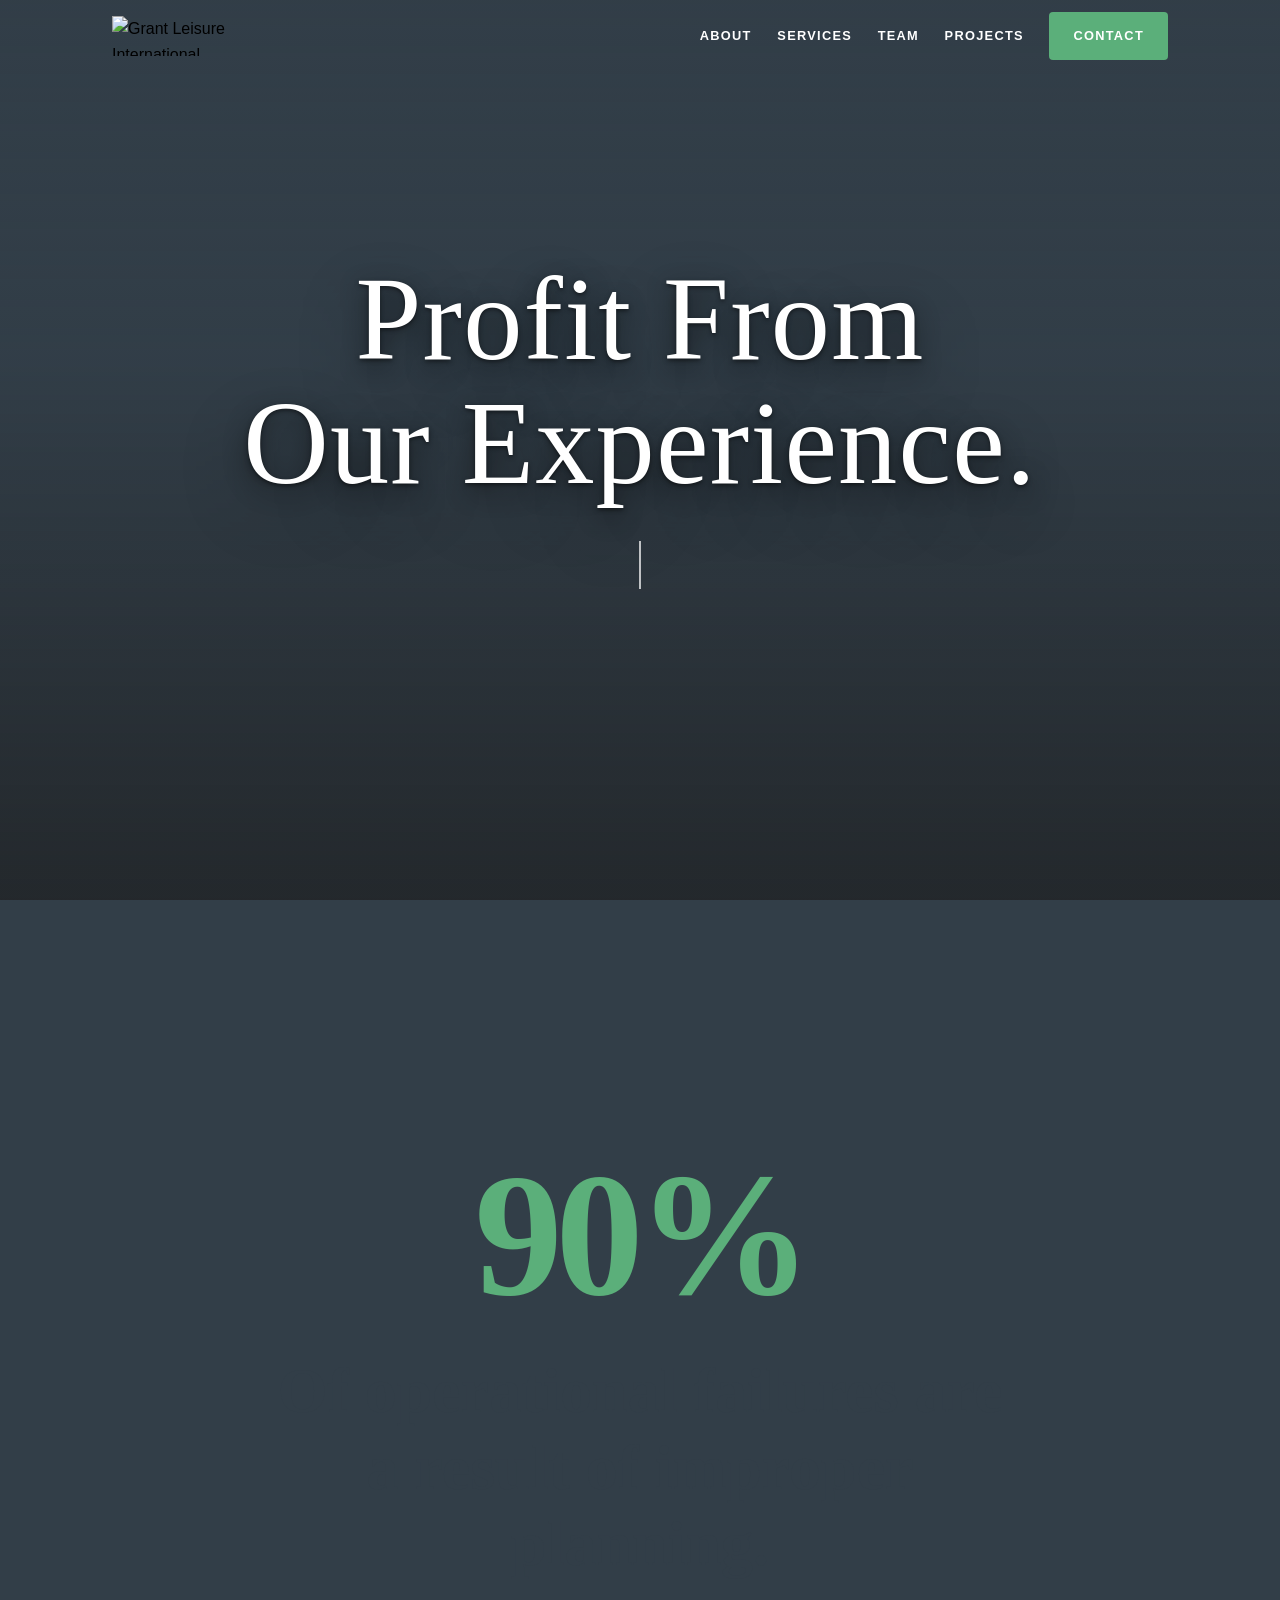
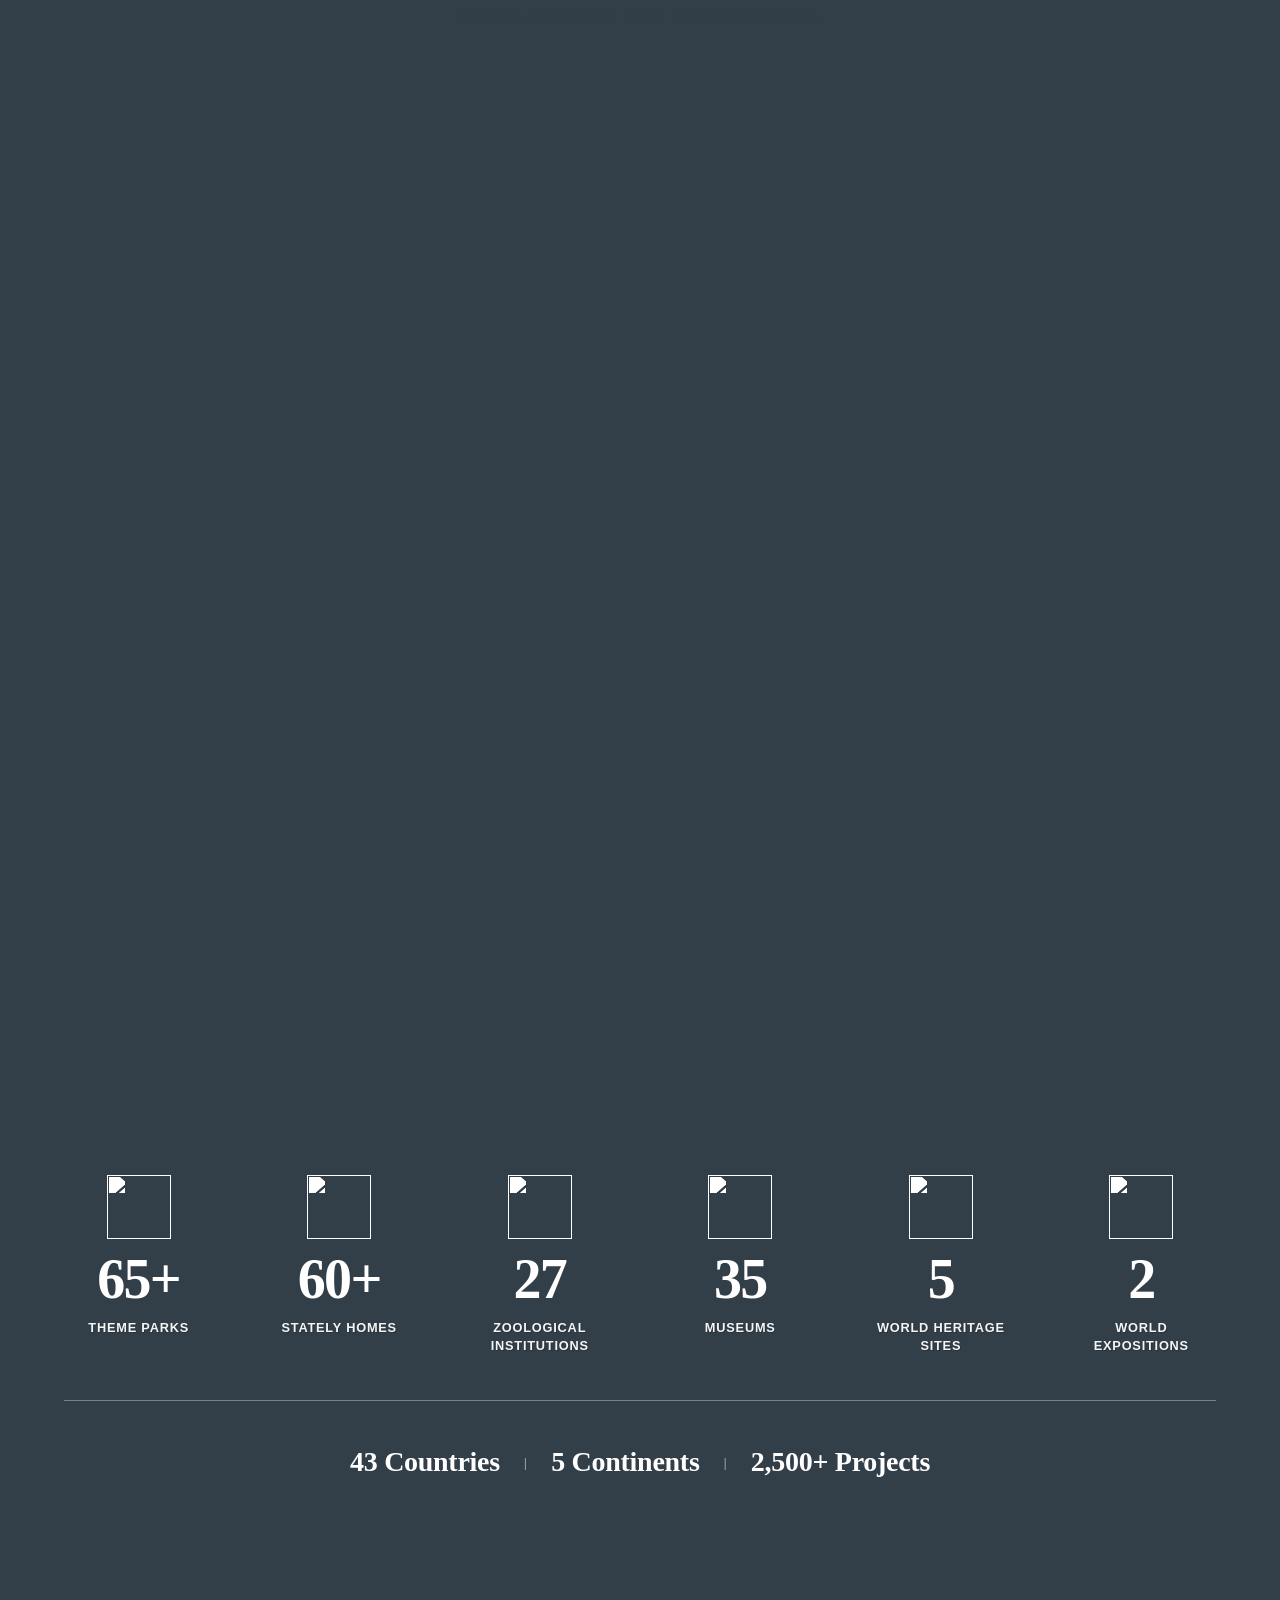
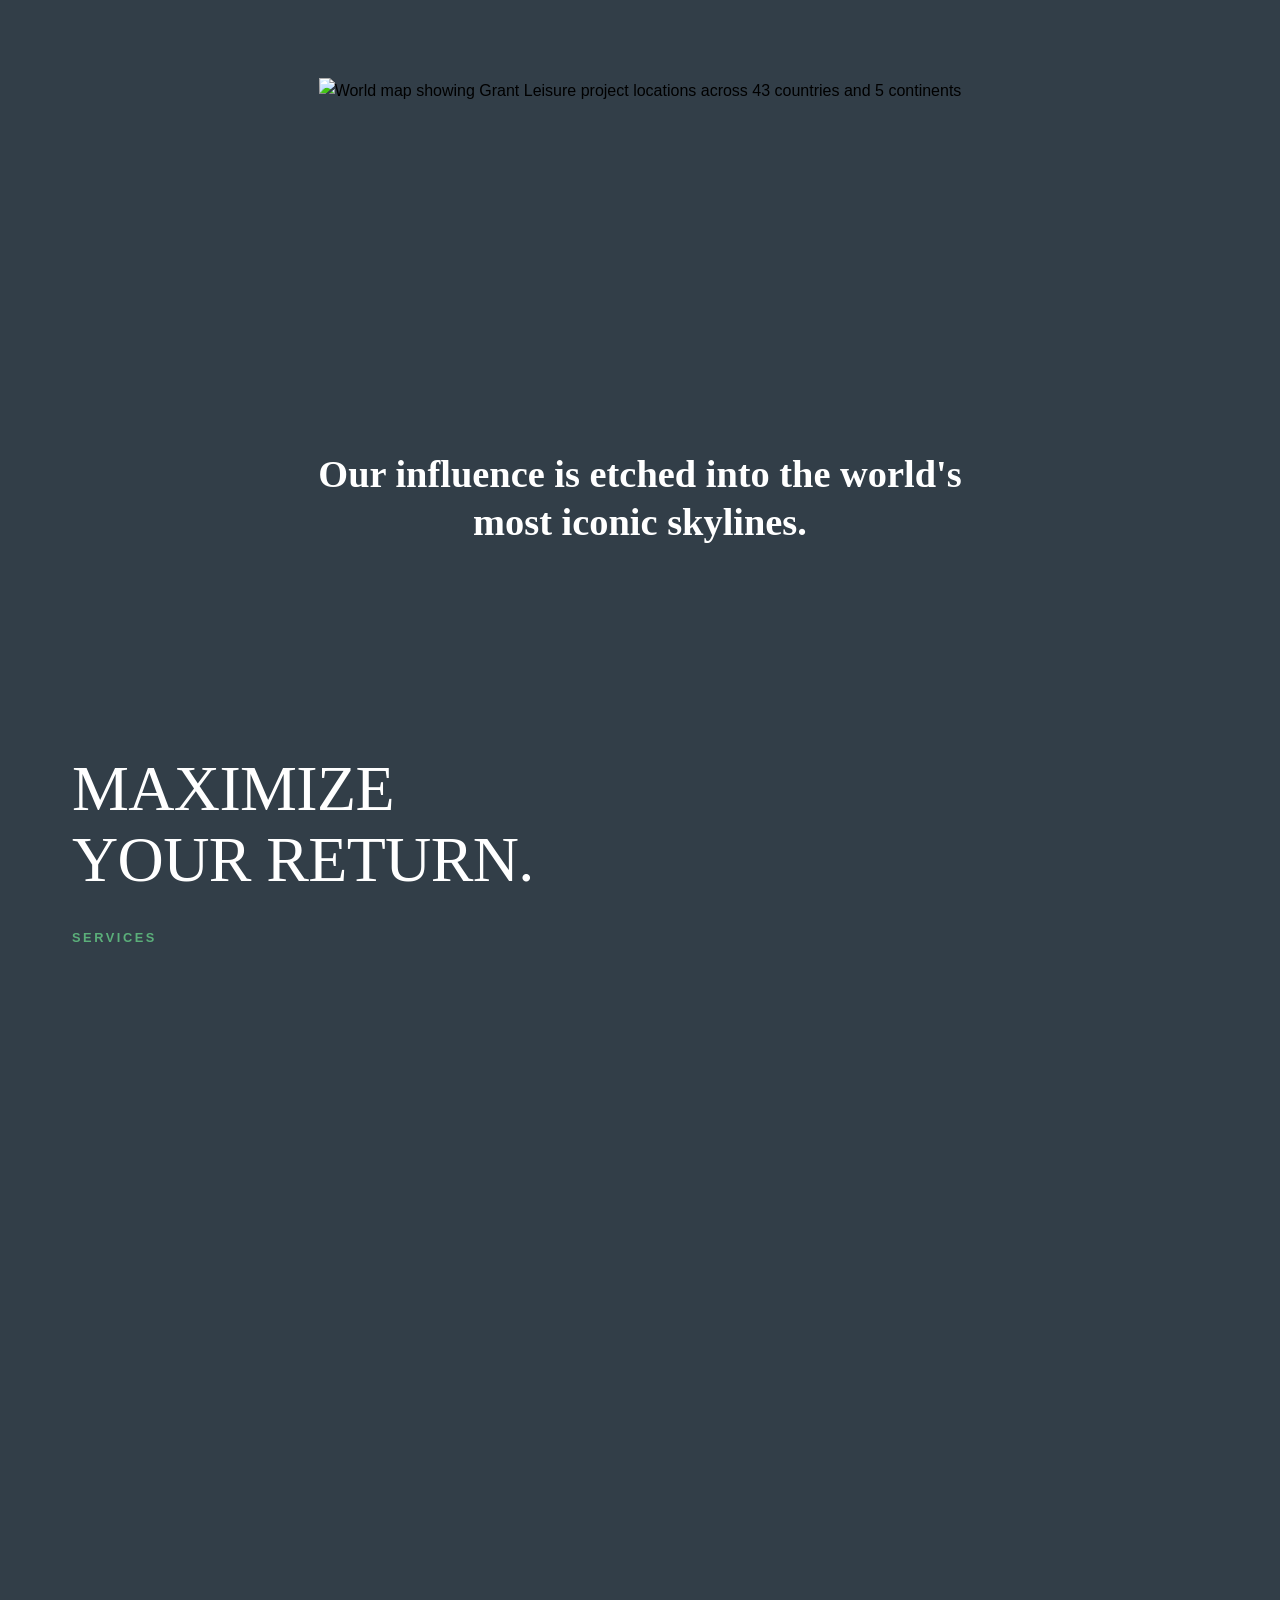
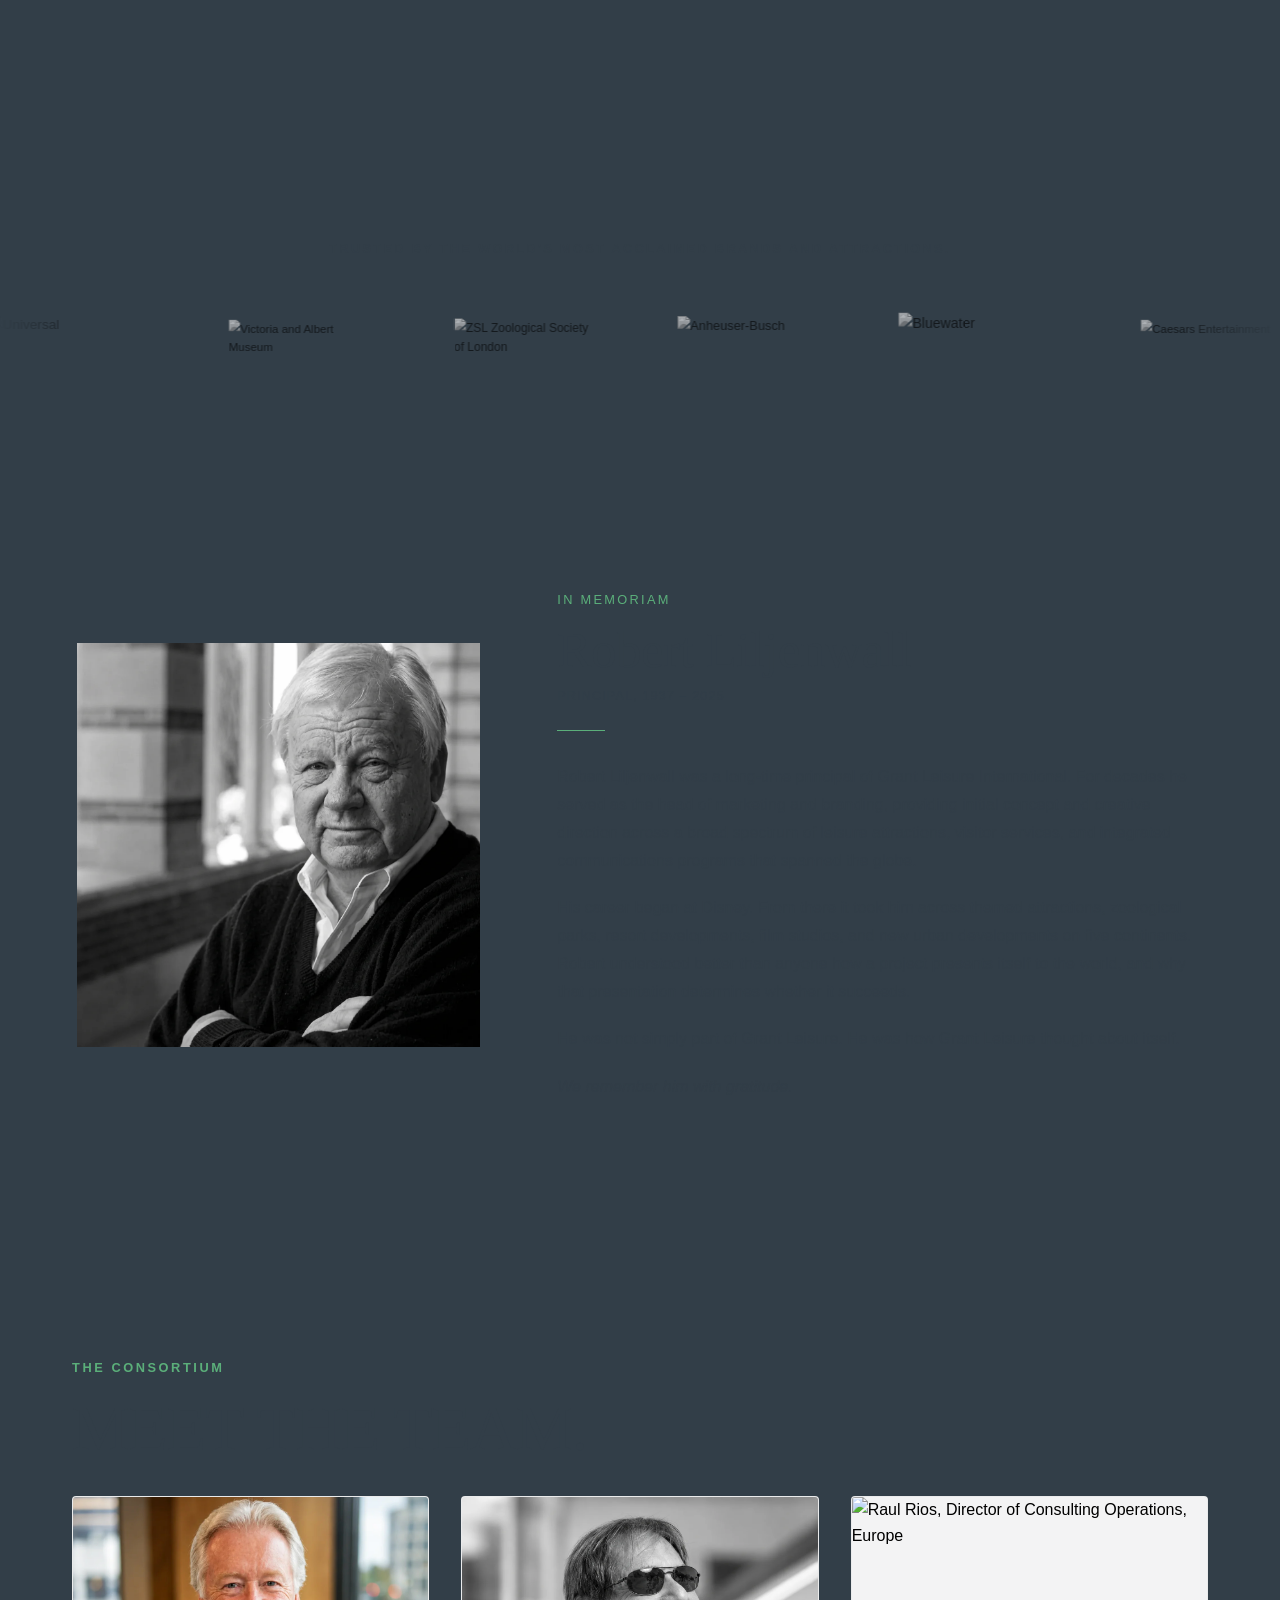
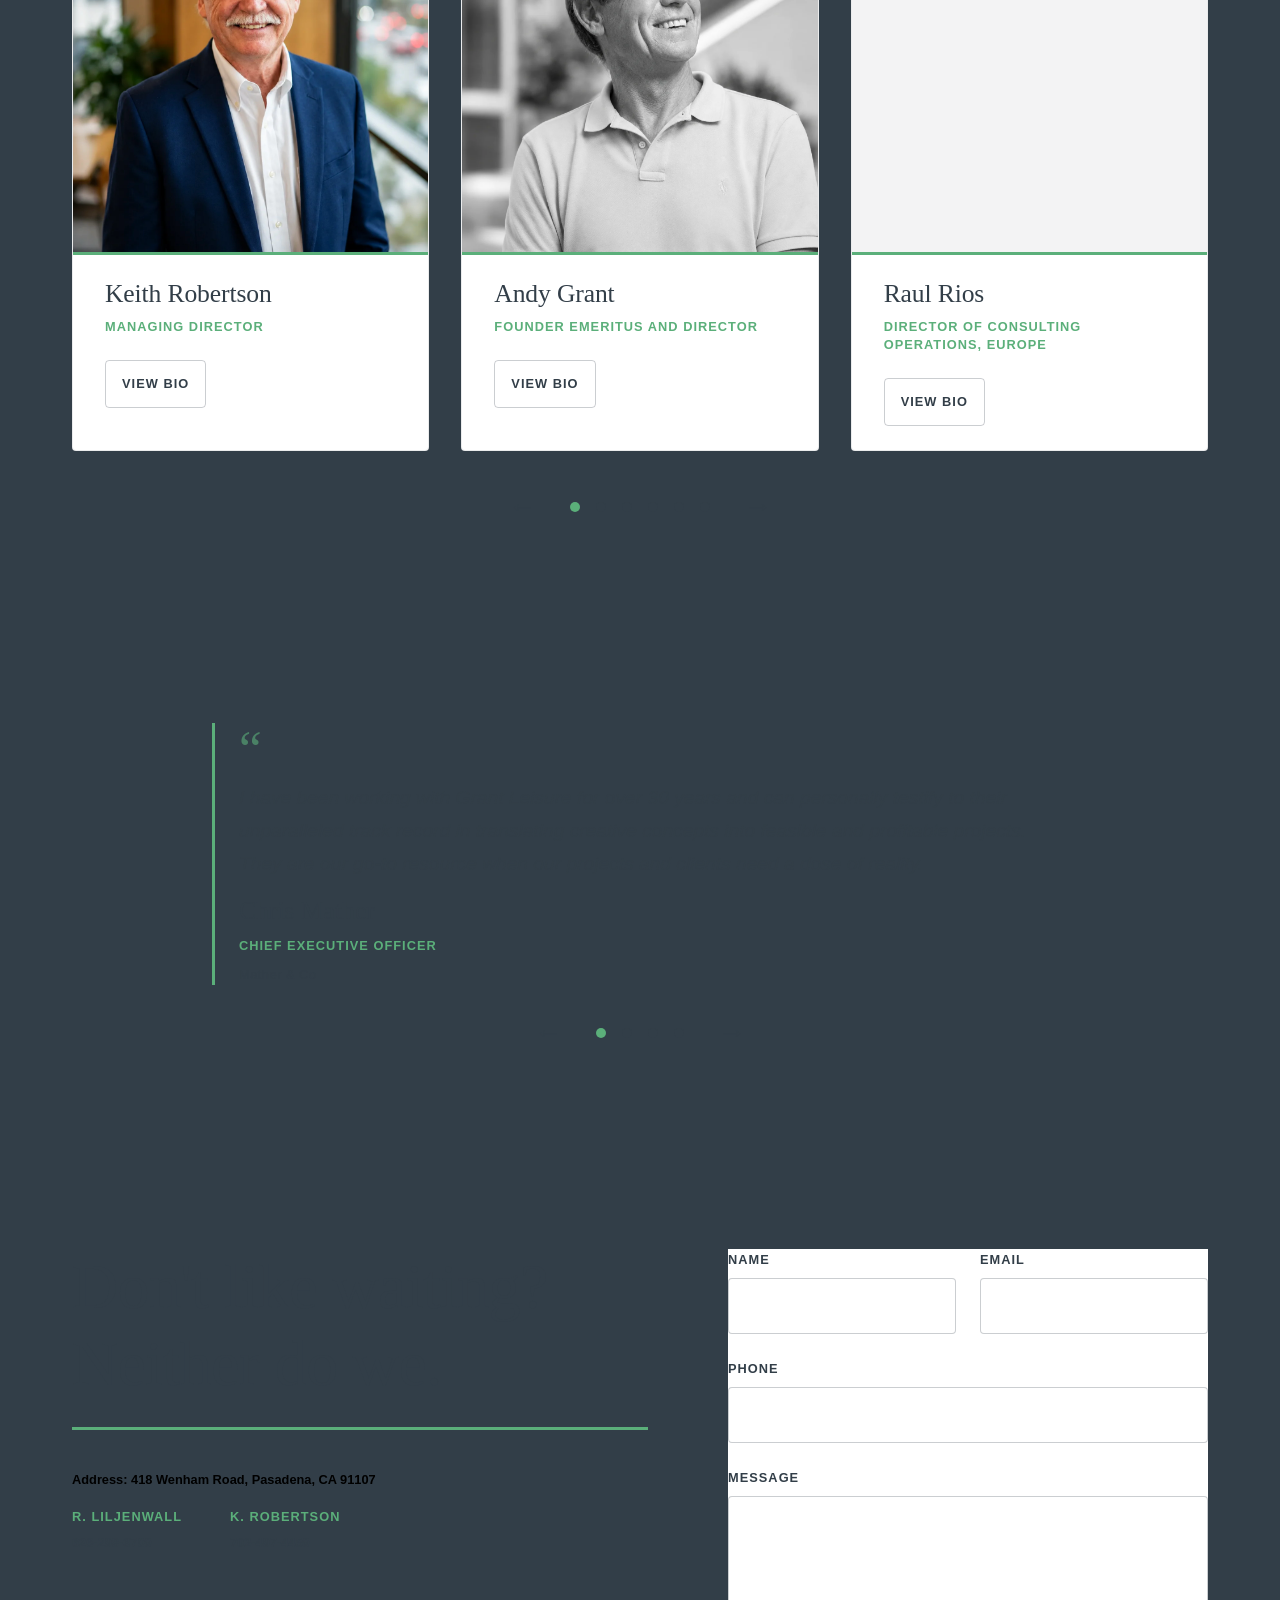
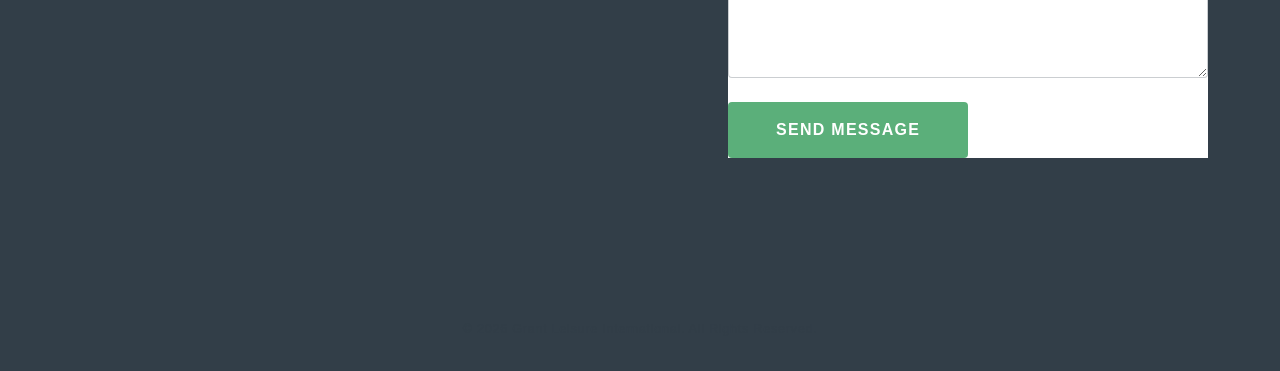
==== commit f818a0e9: "Update index.html" ====
--- a/index.html
+++ b/index.html
@@ -301,9 +301,9 @@
         <div class="memorial__text">
           <p class="memorial__eyebrow">In Memoriam</p>
           <h2 id="memorial-heading" class="memorial__name">Robert Liljenwall</h2>
-          <p class="memorial__title">Founding Principal, 1944 &ndash; 2025</p>
+          <p class="memorial__title">Principal, 1937 &ndash; 2025</p>
           <div class="memorial__body">
-            <p>Robert Liljenwall was a founding principal of Grant Leisure International. For four decades he served as the head of marketing and branding, providing initial concept and creative direction across a broad spectrum of leisure attractions, visitor services, and integrated communications programs that spanned the globe.</p>
+            <p>Robert Liljenwall was a long-time principal of Grant Leisure International. For decades he served as the head of marketing and branding, providing initial concept and creative direction across a broad spectrum of leisure attractions, visitor services, and integrated communications programs that spanned the globe.</p>
             <p>His career began at Disney. From there it took him across themed attractions, zoological parks, resort developments, film studios, and new urban developments on five continents. Robert understood better than anyone how a project presents itself to the world, and why that presentation determines whether it succeeds.</p>
             <p>He was not simply part of Grant Leisure. He was how Grant Leisure thought about itself.</p>
             <p>We remember him with gratitude.</p>
--- a/src/styles/components.css
+++ b/src/styles/components.css
@@ -1682,7 +1682,7 @@
 }
 
 .memorial__name {
-  font-family: var(--font-serif);
+  font-family: var(--font-header);
   font-size: clamp(2.2rem, 4vw, 3.5rem);
   color: var(--gl-navy);
   margin: 0 0 0.4rem;
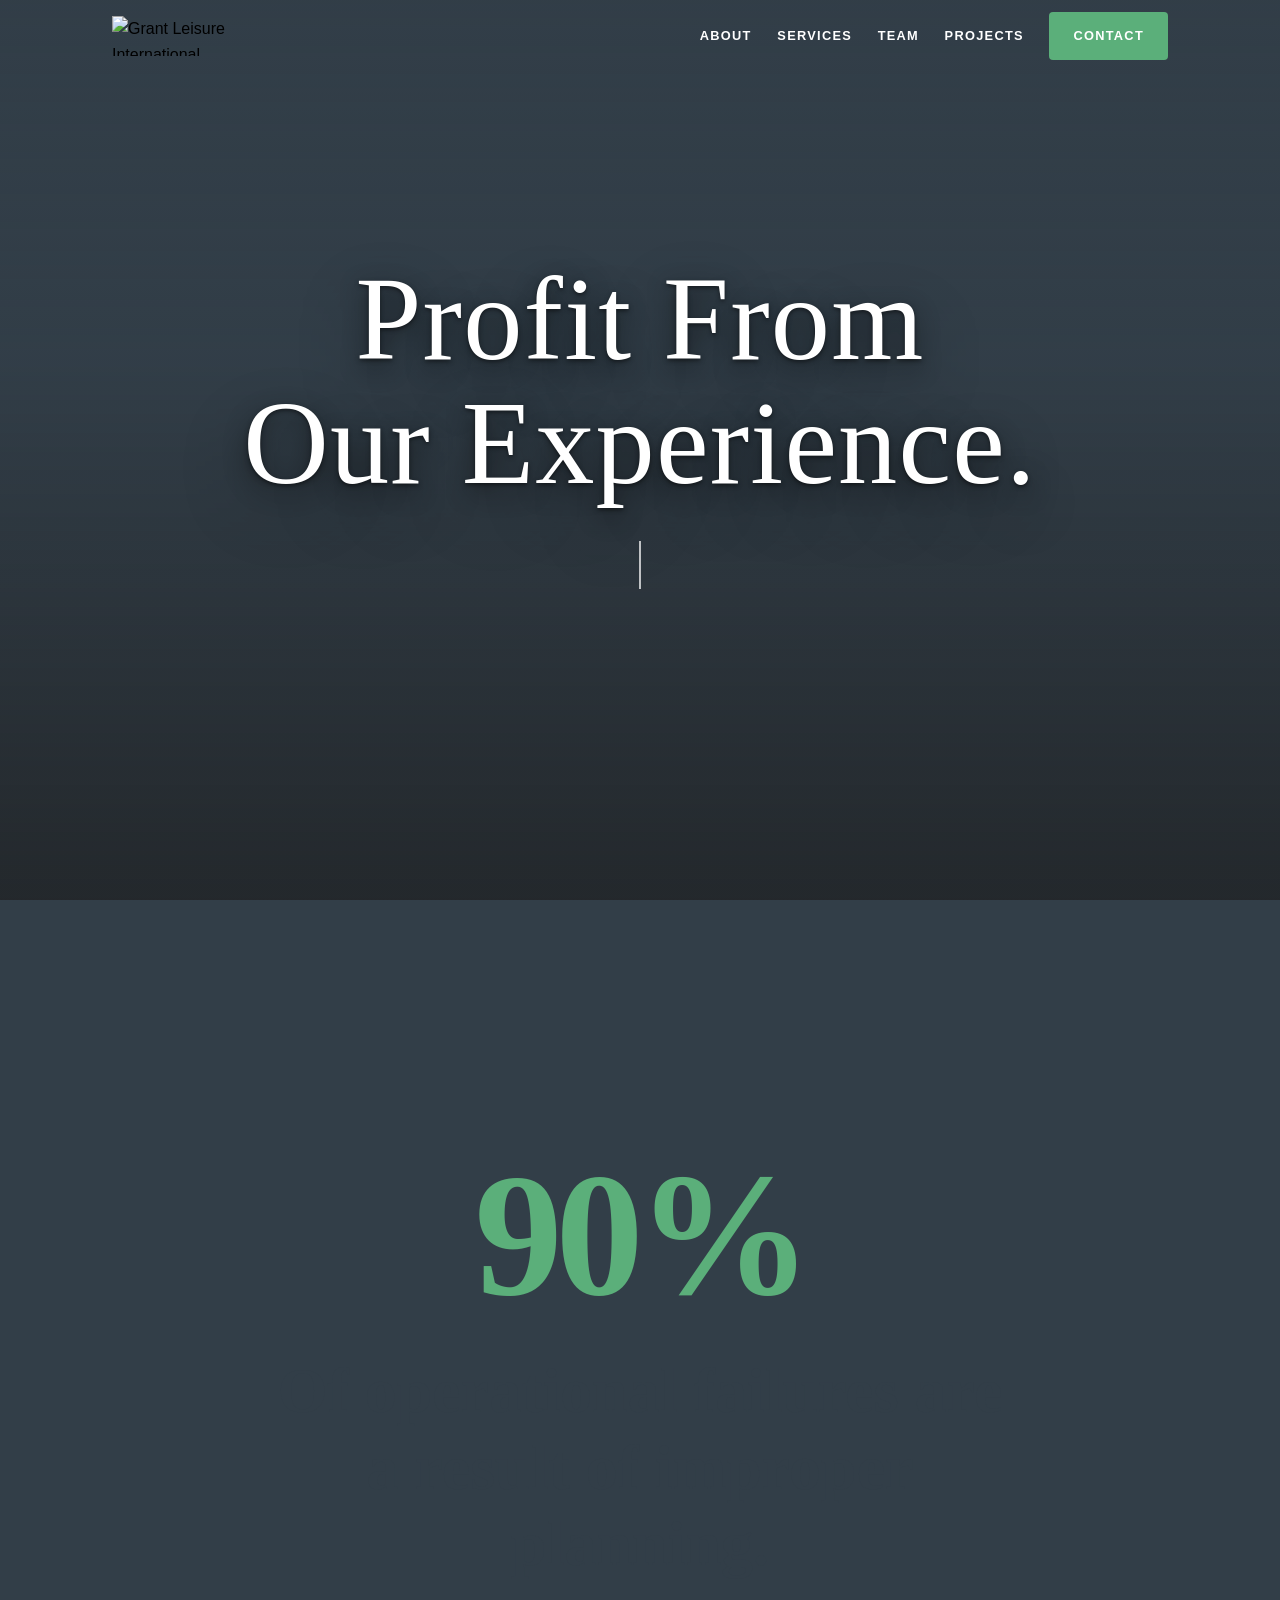
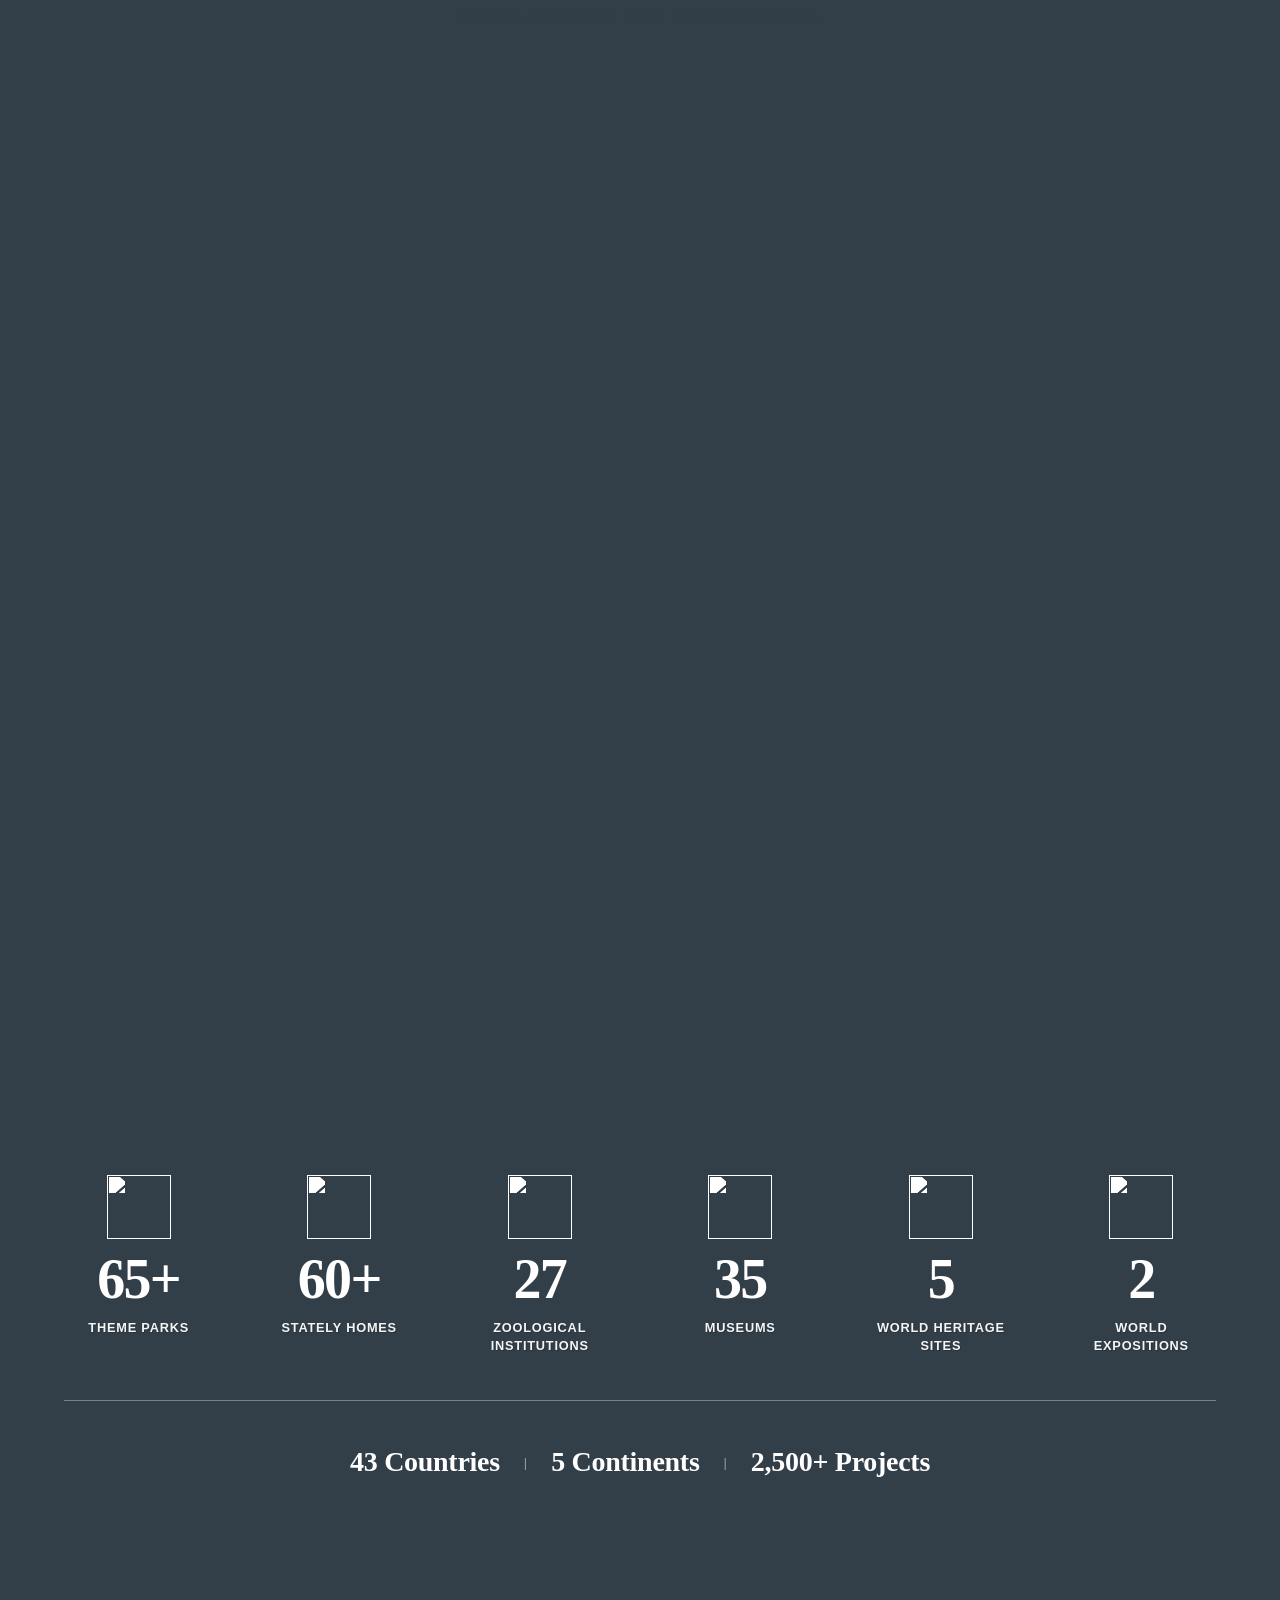
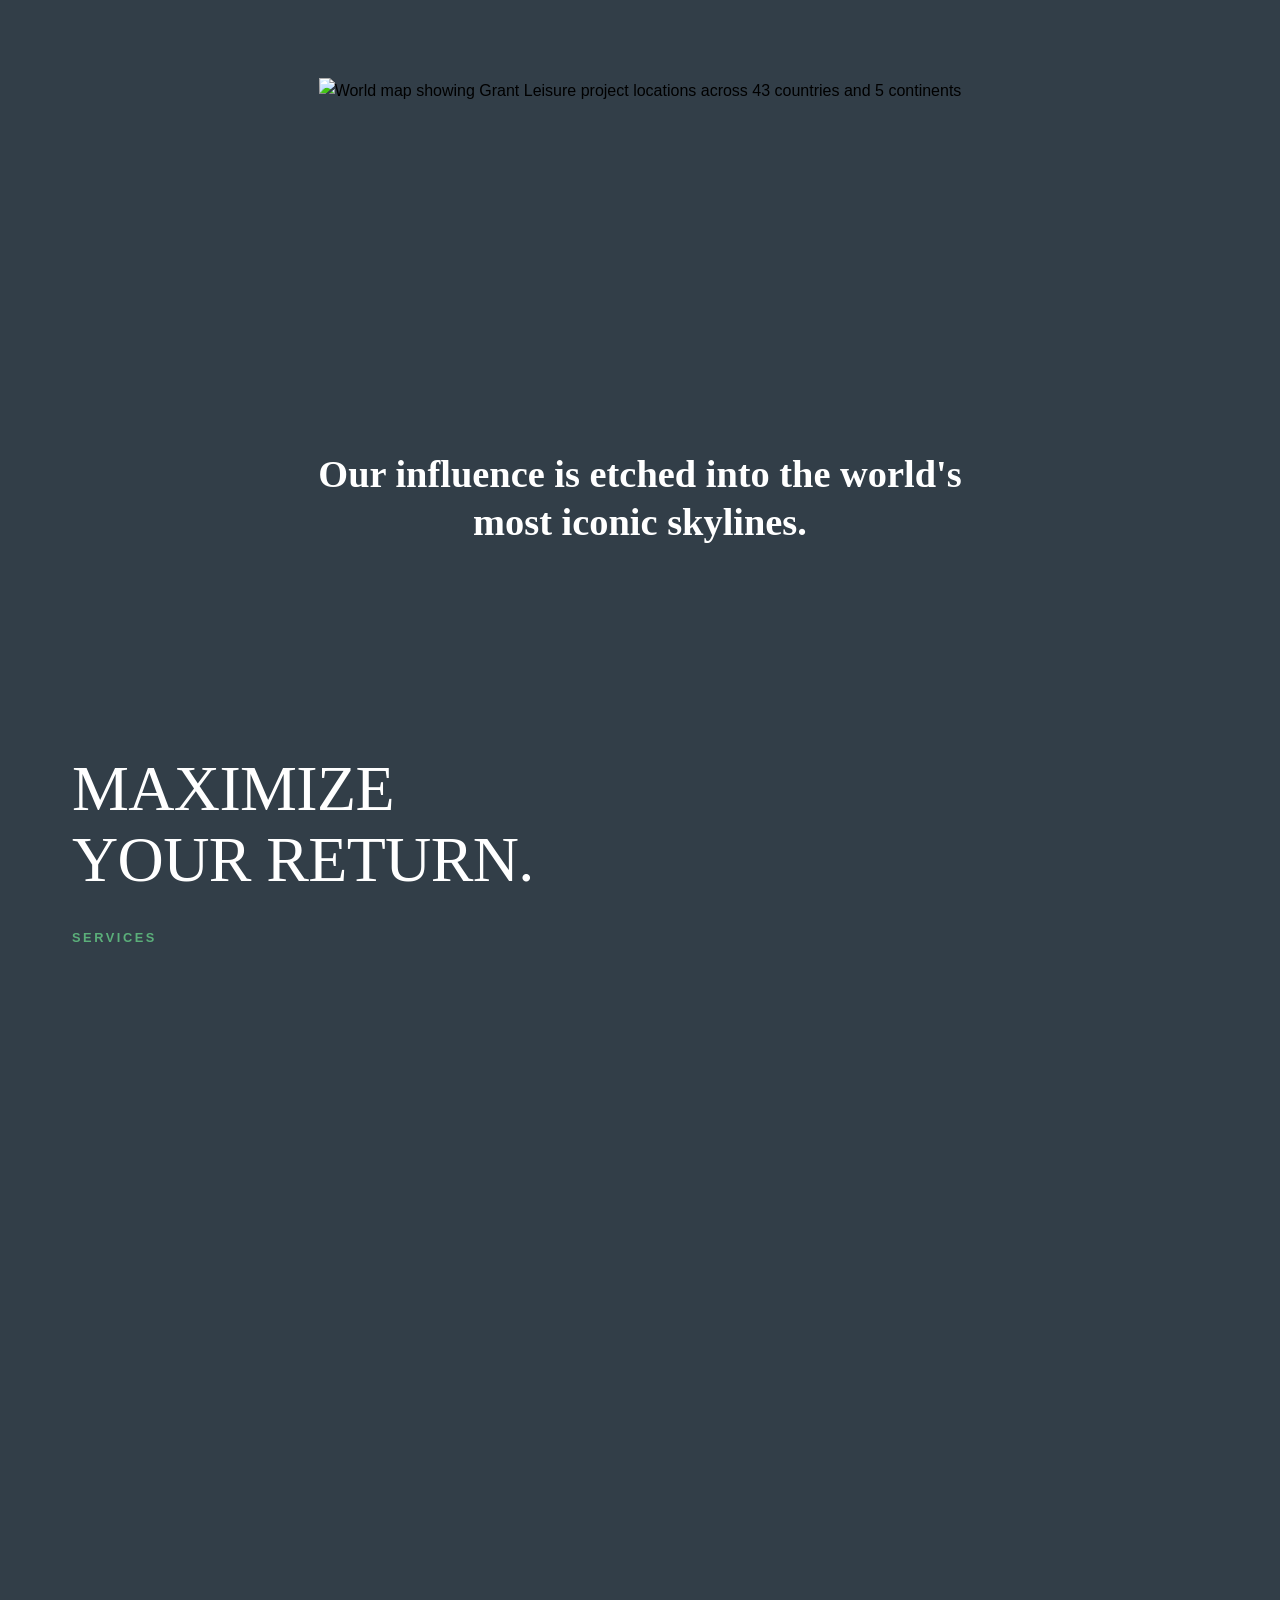
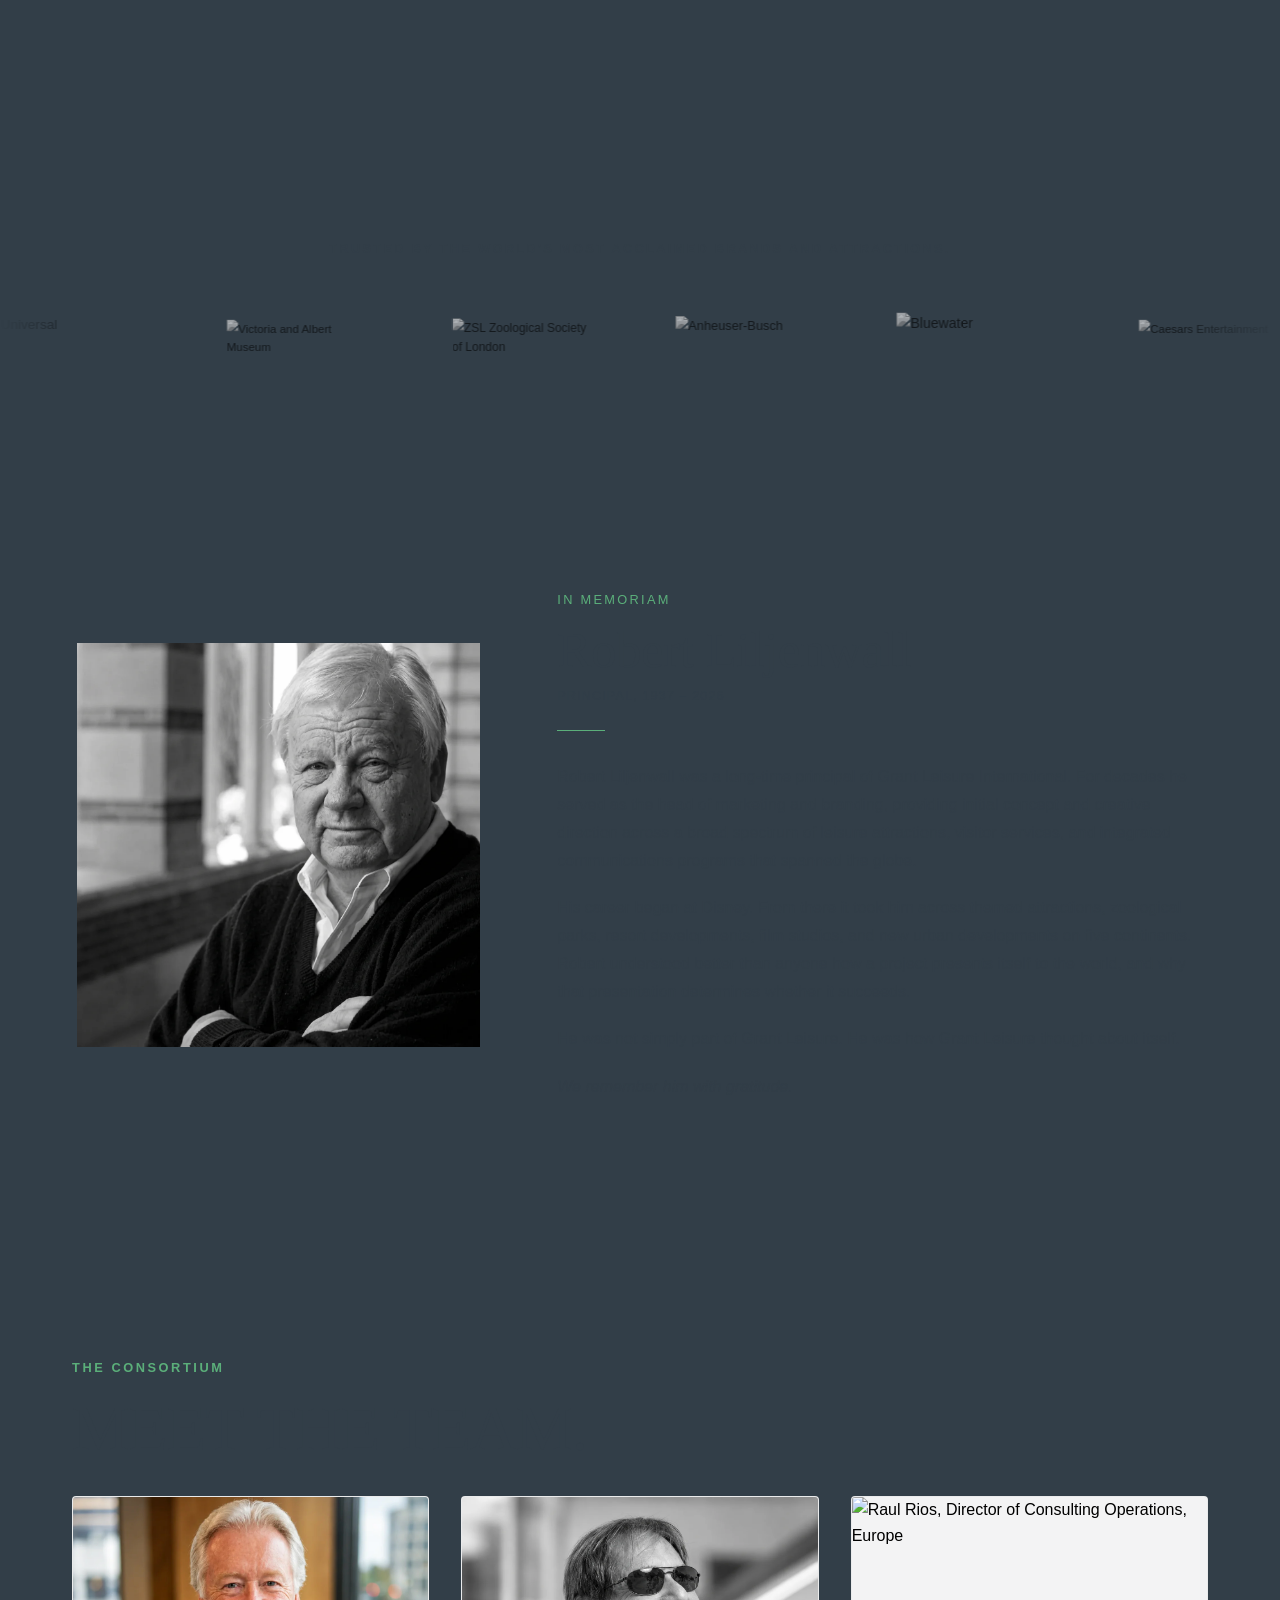
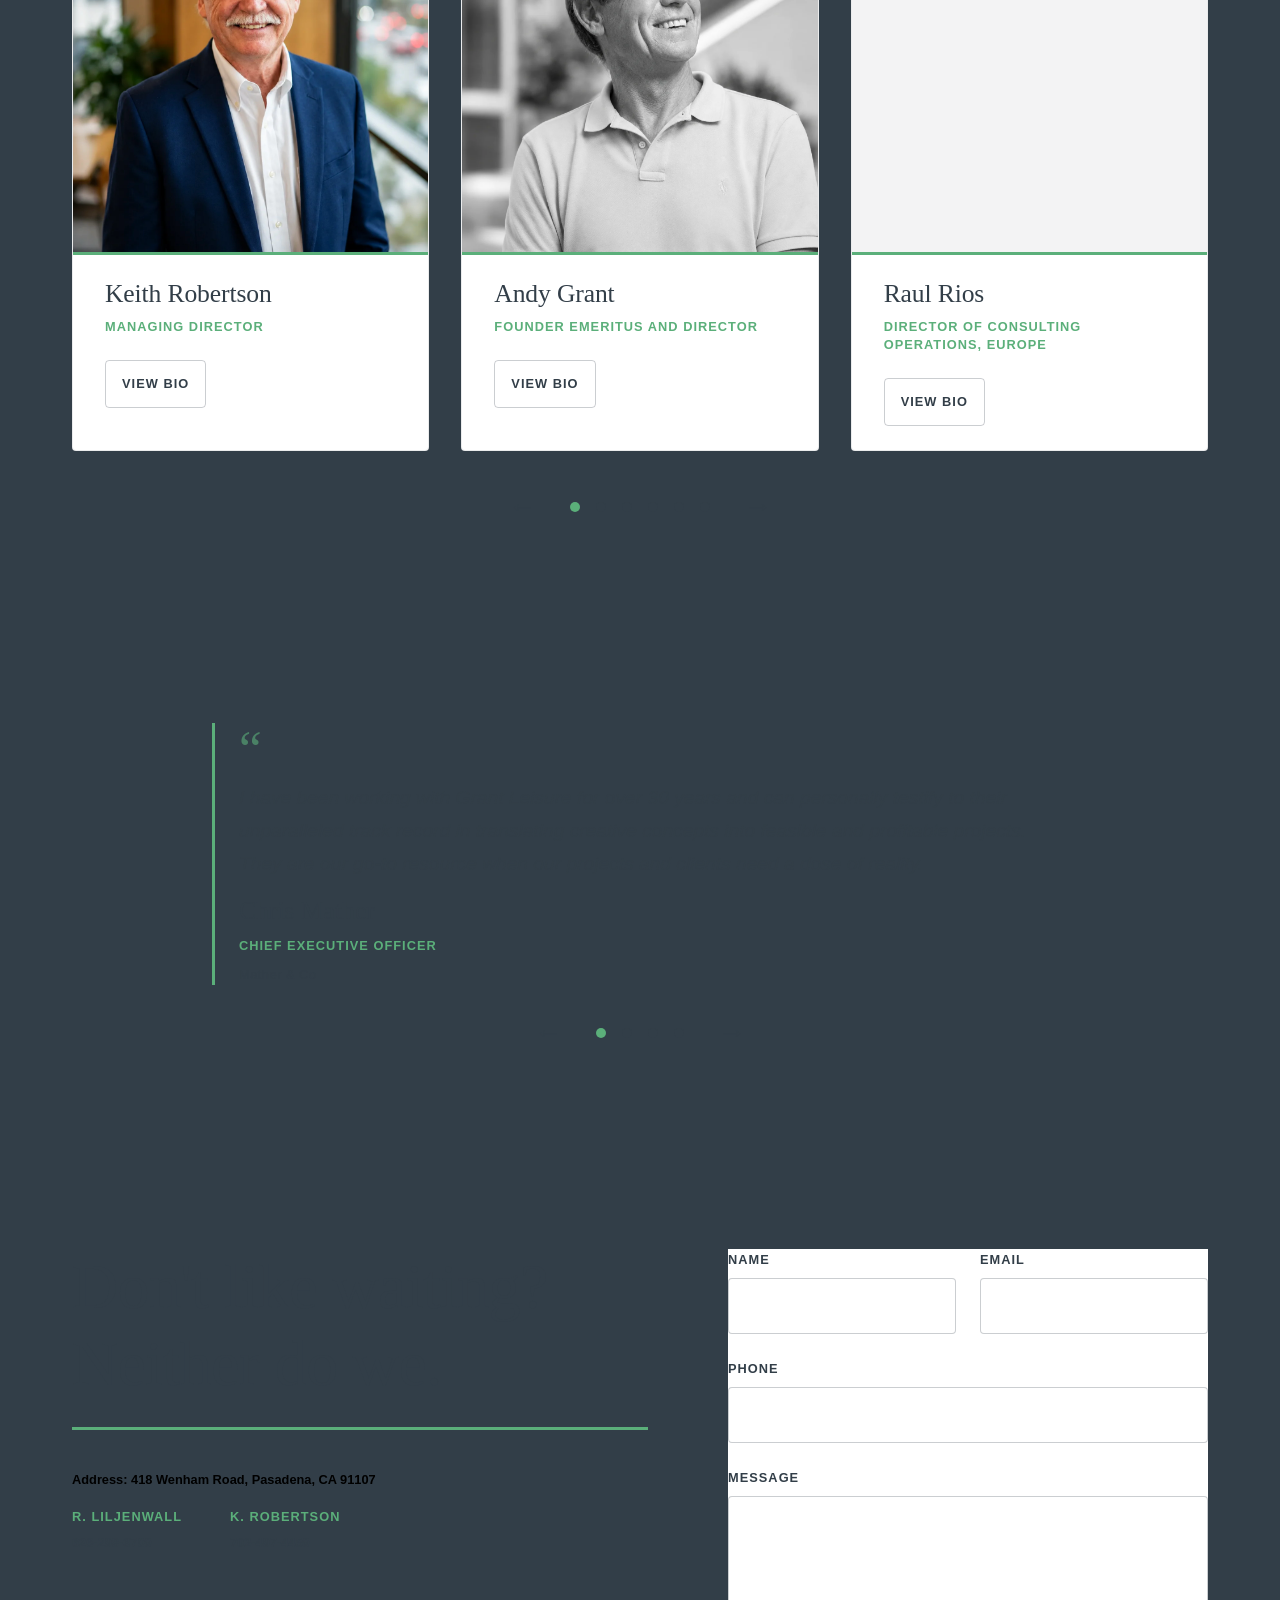
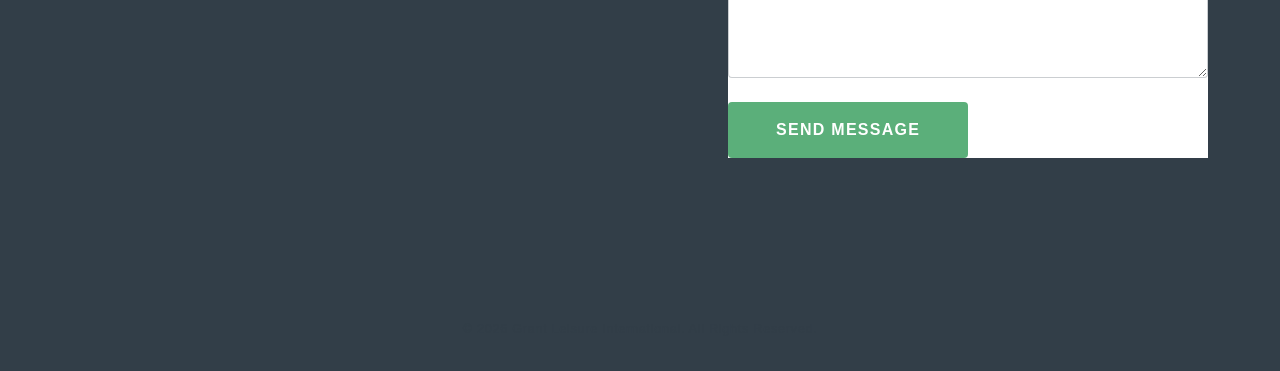
==== commit f67d27f9: "Update index.html" ====
--- a/index.html
+++ b/index.html
@@ -301,7 +301,7 @@
         <div class="memorial__text">
           <p class="memorial__eyebrow">In Memoriam</p>
           <h2 id="memorial-heading" class="memorial__name">Robert Liljenwall</h2>
-          <p class="memorial__title">Principal, 1937 &ndash; 2025</p>
+          <p class="memorial__title">Principal, 1937 &ndash; 2026</p>
           <div class="memorial__body">
             <p>Robert Liljenwall was a long-time principal of Grant Leisure International. For decades he served as the head of marketing and branding, providing initial concept and creative direction across a broad spectrum of leisure attractions, visitor services, and integrated communications programs that spanned the globe.</p>
             <p>His career began at Disney. From there it took him across themed attractions, zoological parks, resort developments, film studios, and new urban developments on five continents. Robert understood better than anyone how a project presents itself to the world, and why that presentation determines whether it succeeds.</p>
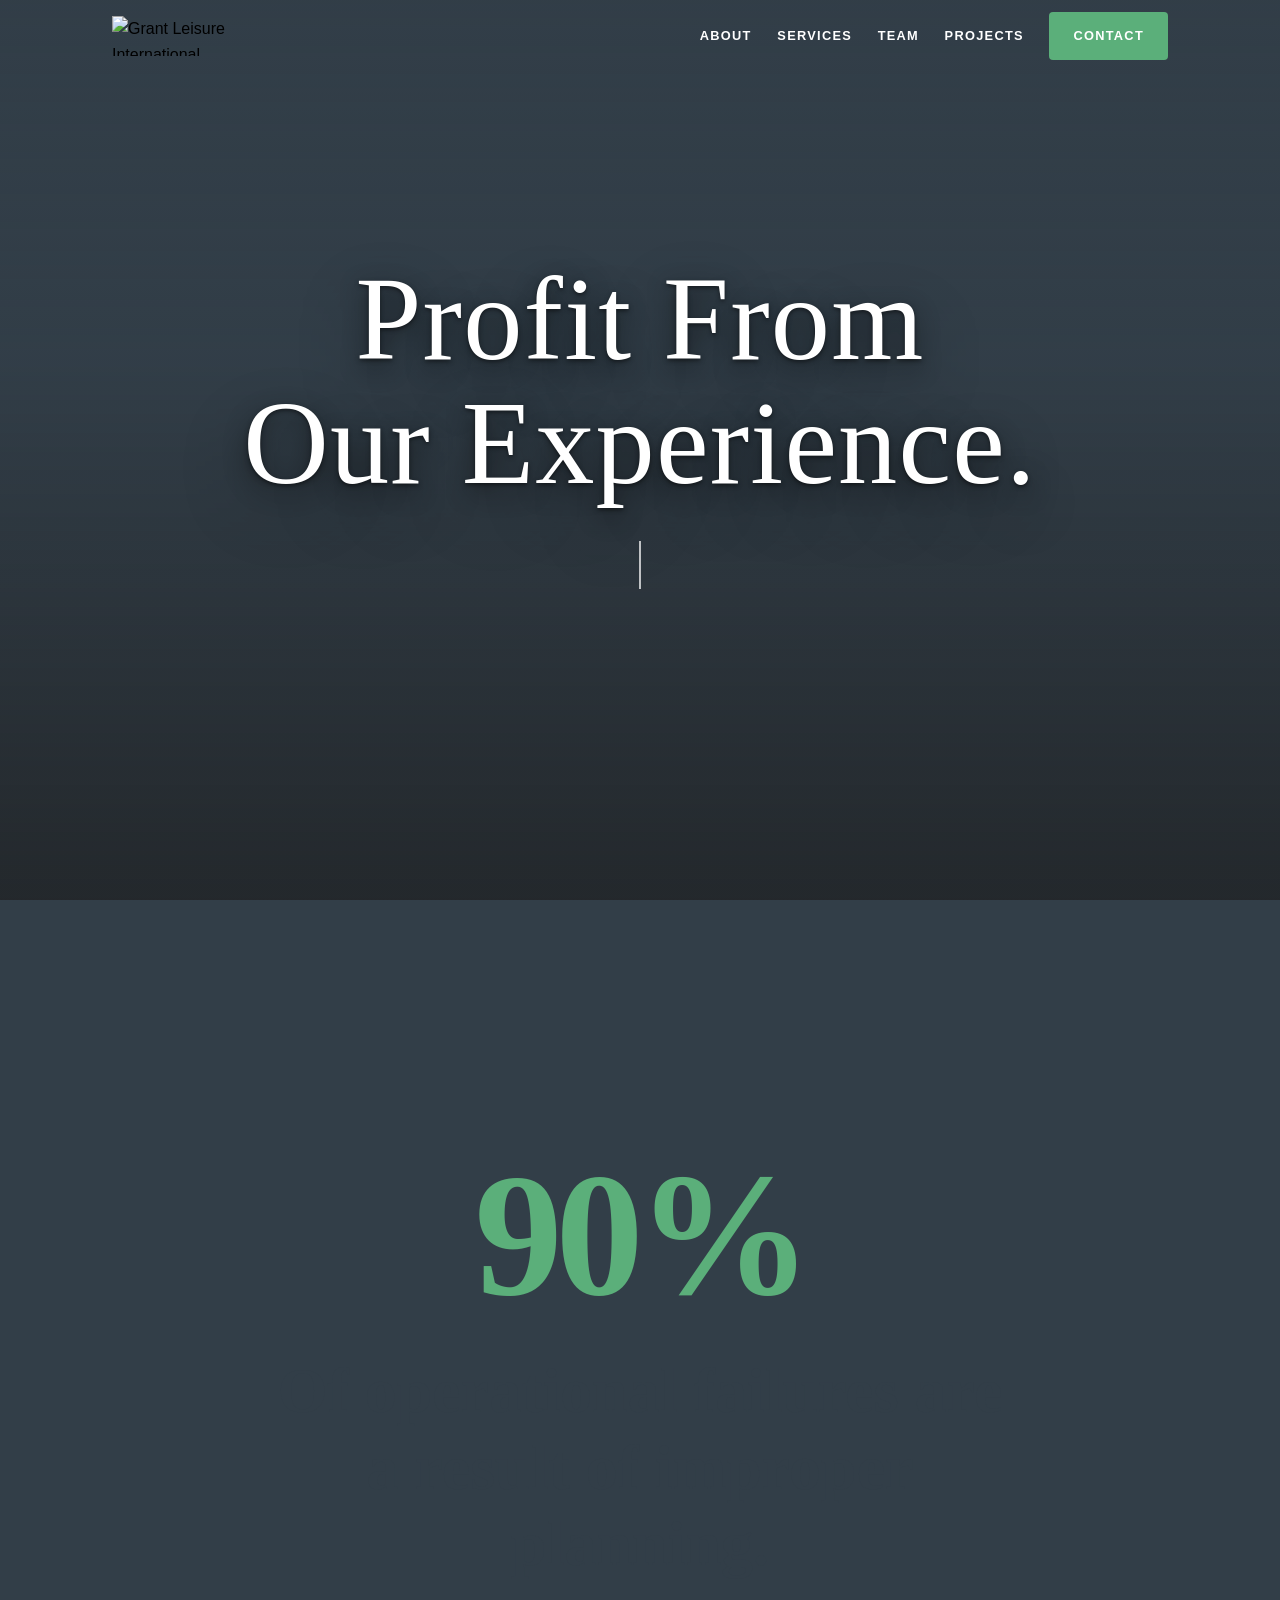
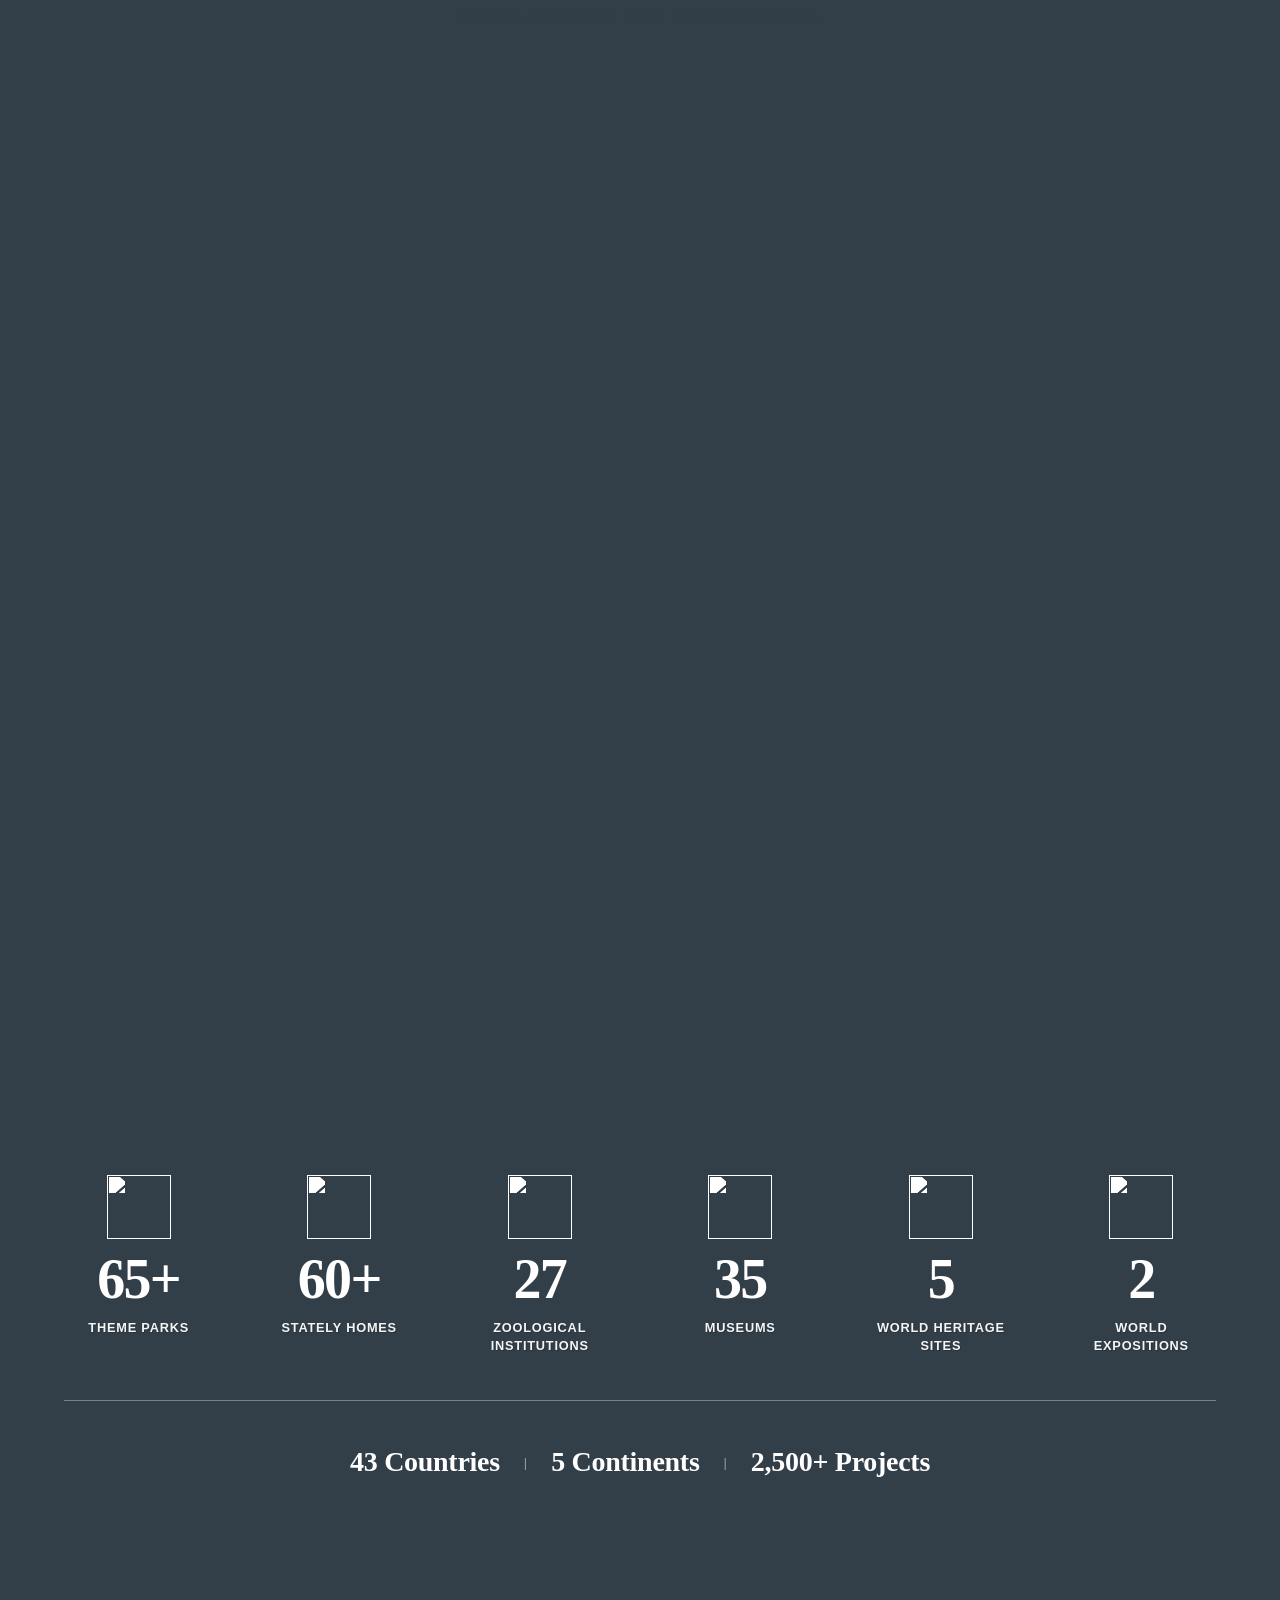
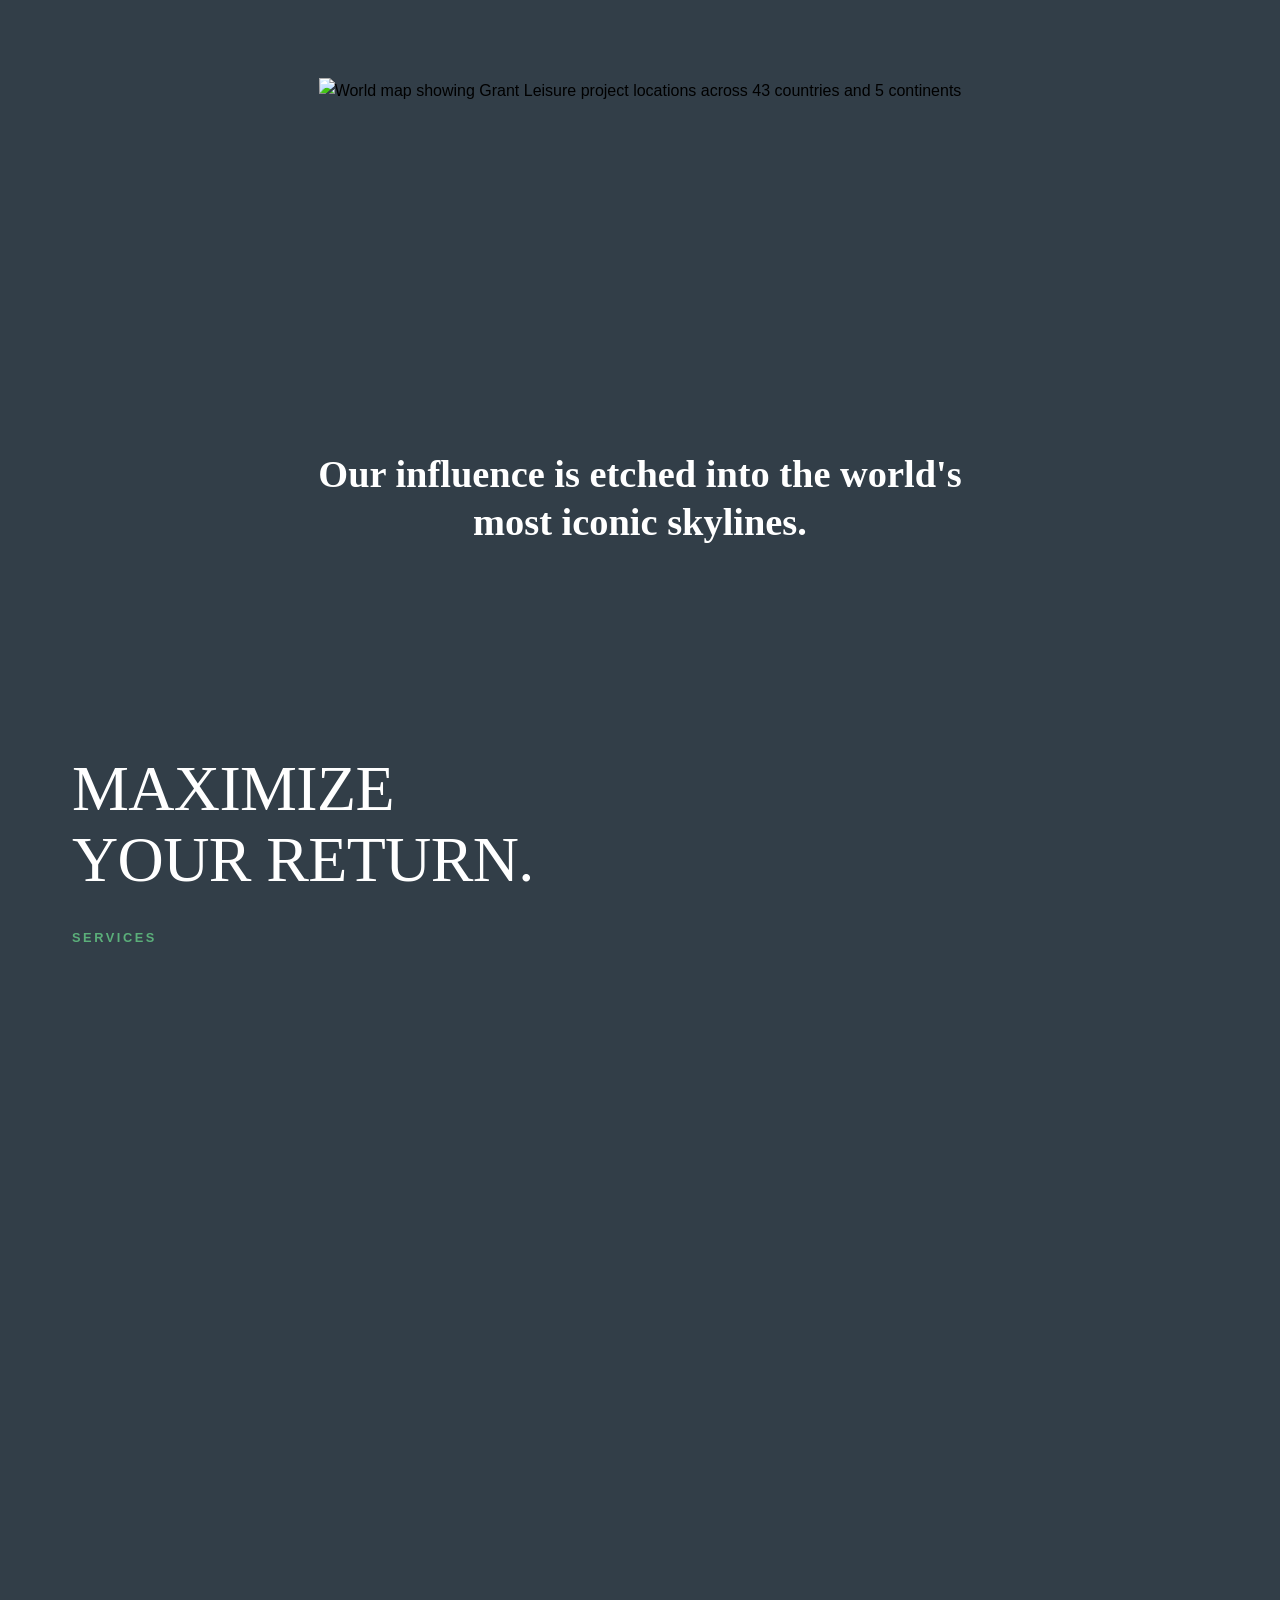
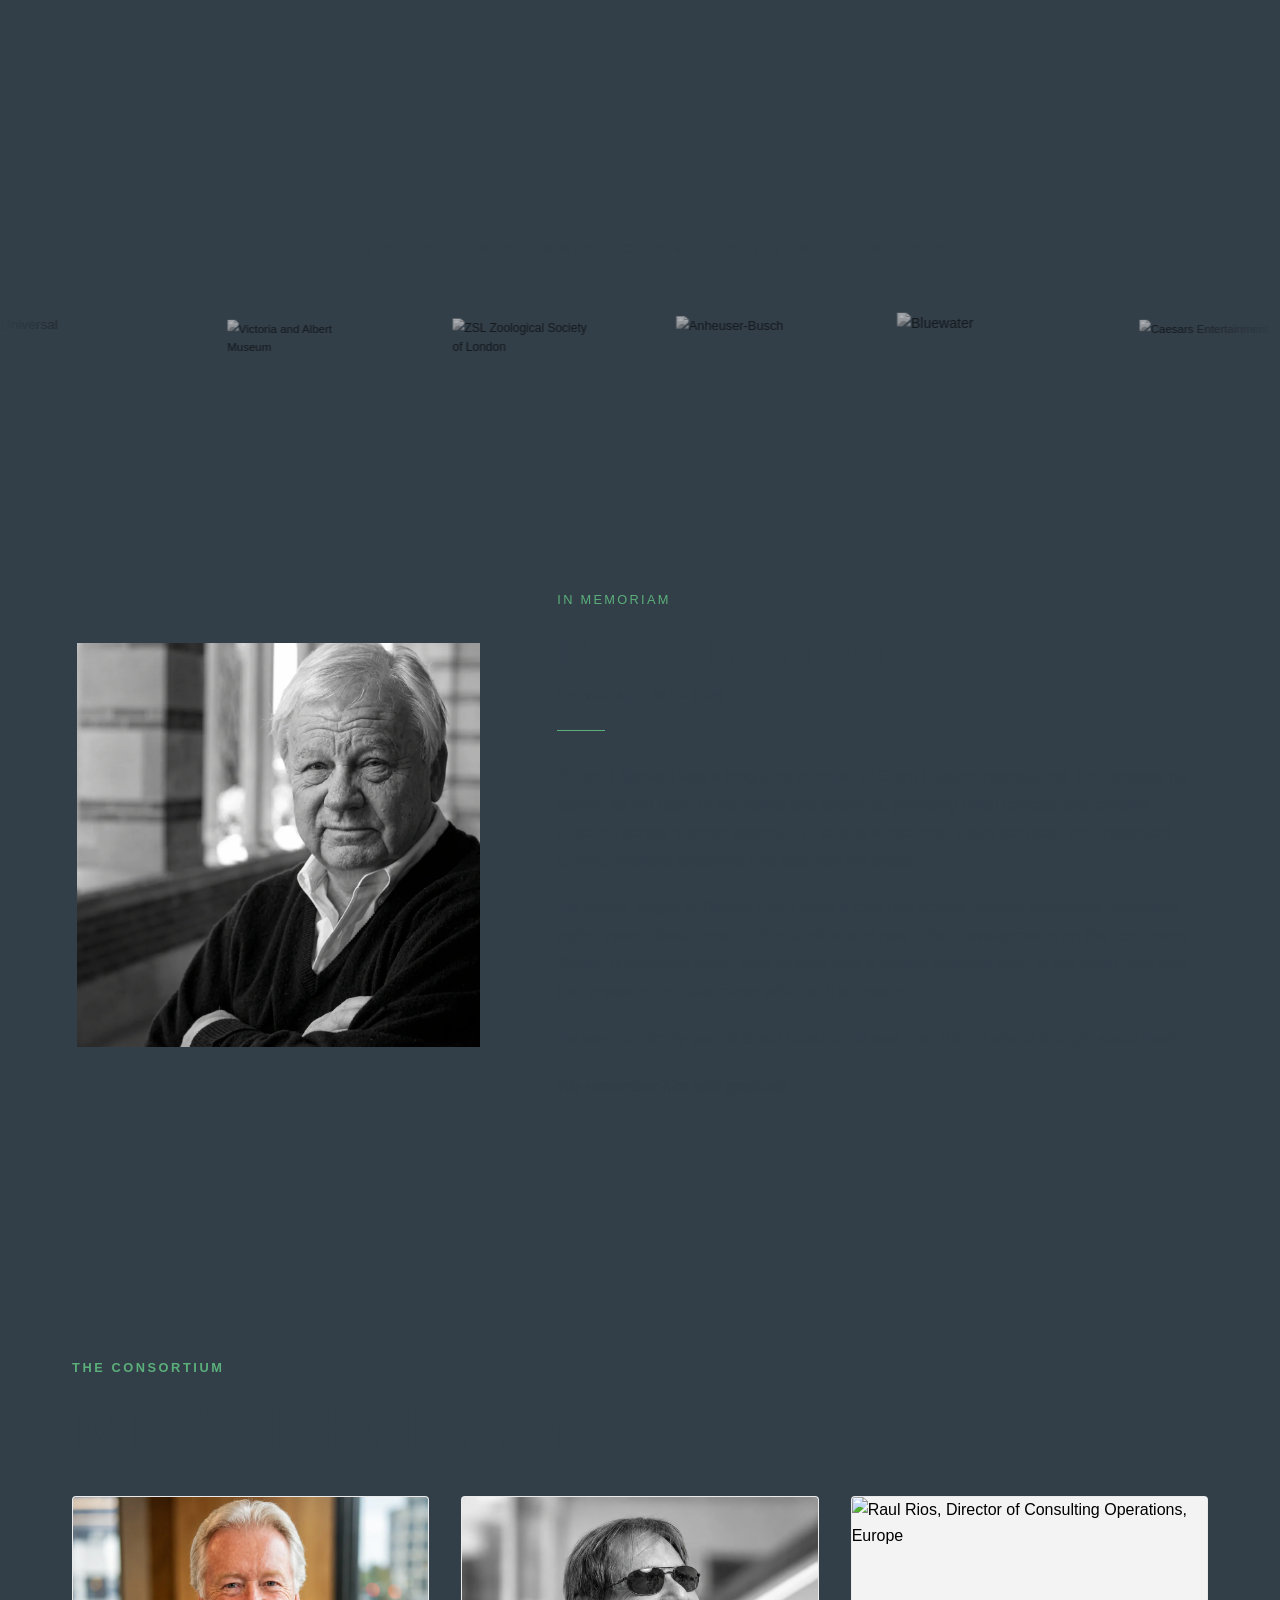
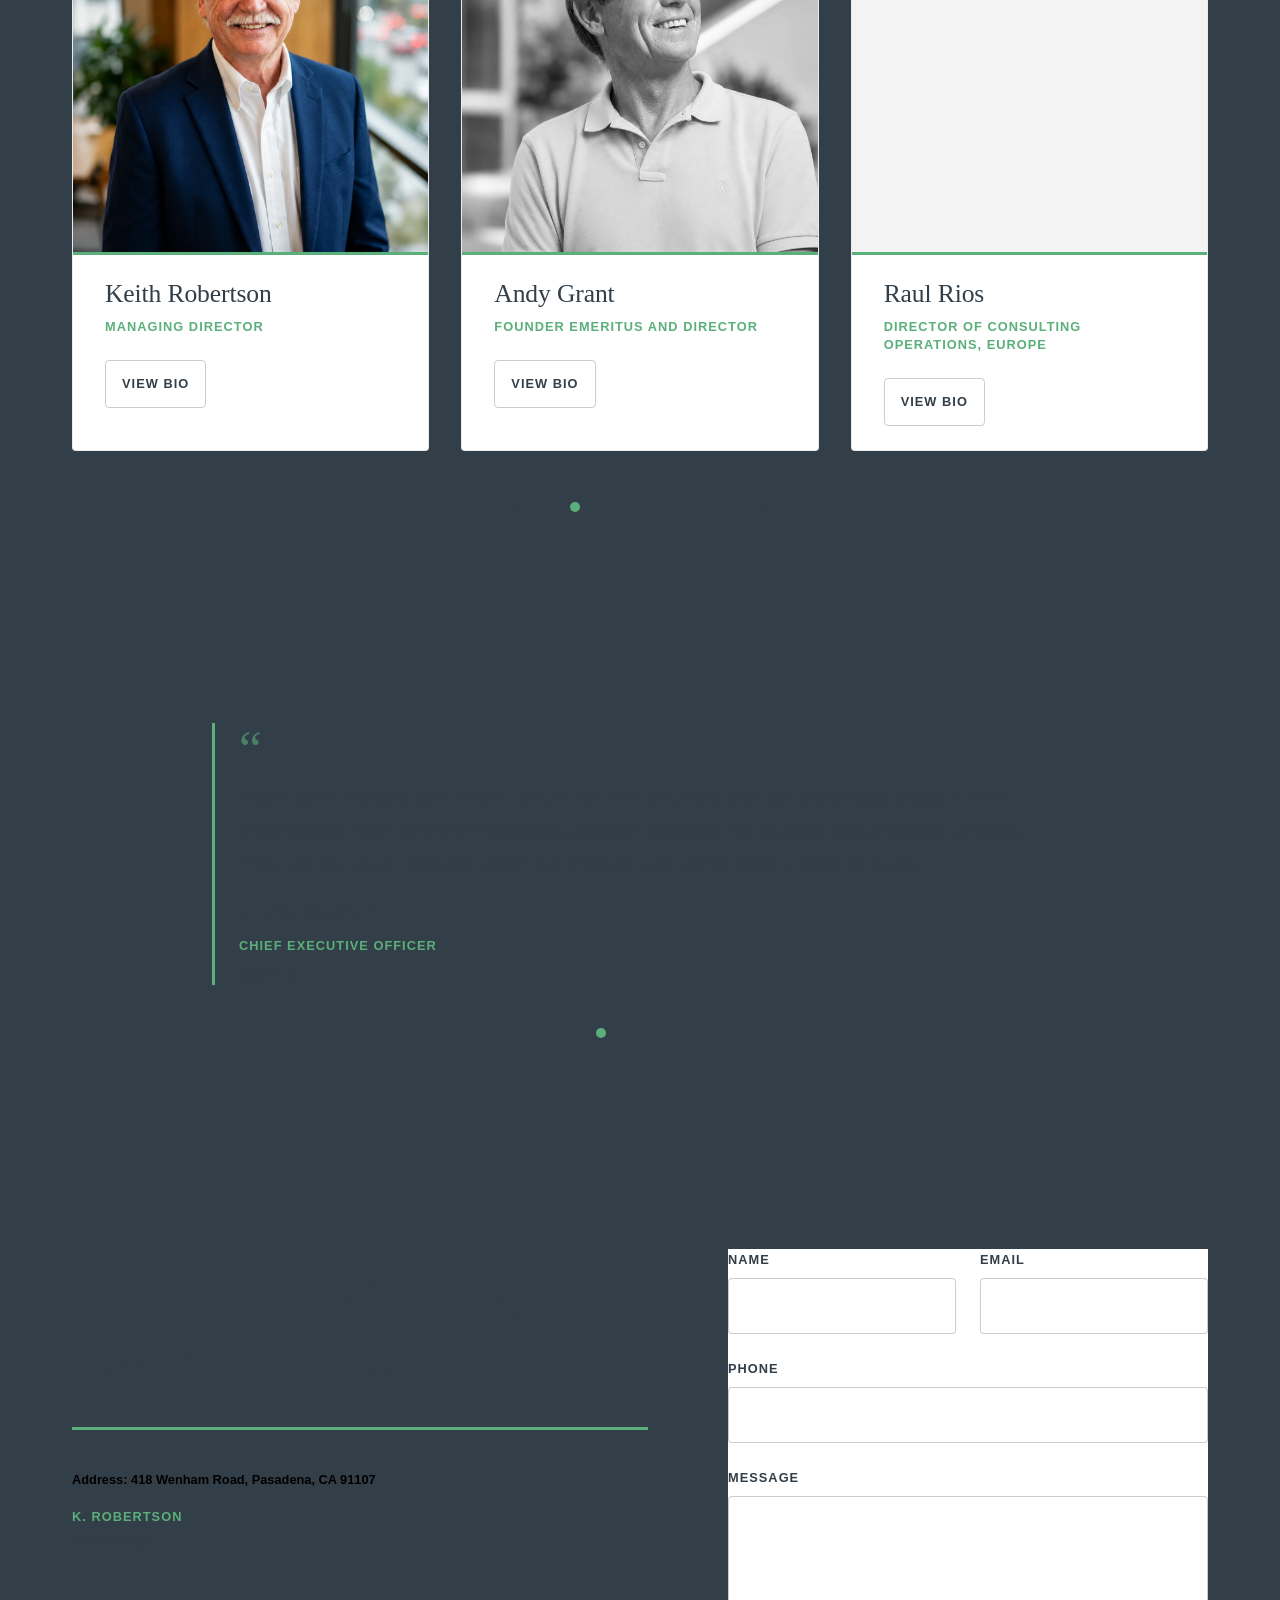
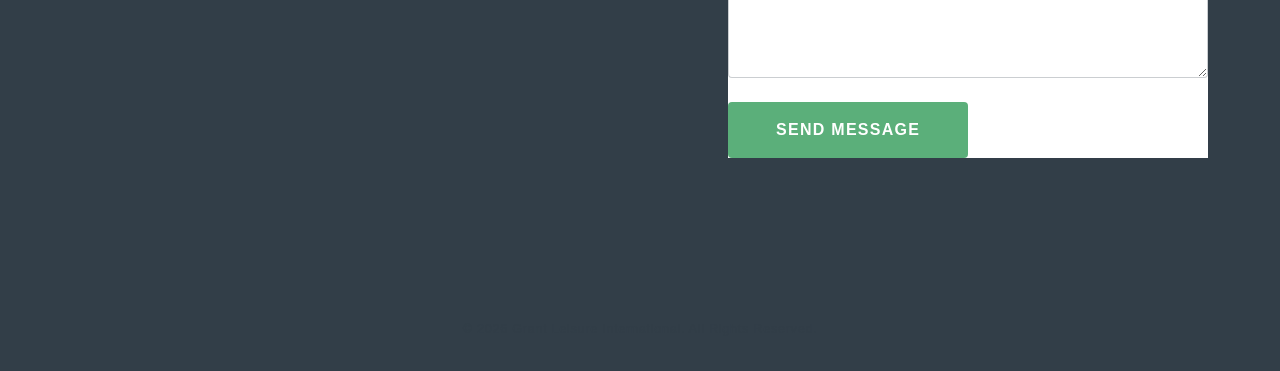
==== commit e90a912b: "Update index.html" ====
--- a/index.html
+++ b/index.html
@@ -492,9 +492,6 @@
   <p class="engage__address">Address: 418 Wenham Road, Pasadena, CA 91107</p>
   <div class="engage__contact-row">
     <div>
-      <span class="engage__contact-label">R. Liljenwall</span>
-      <a class="engage__contact-link" href="tel:+16262983709">626-298-3709</a>
-    </div>
     <div>
       <span class="engage__contact-label">K. Robertson</span>
       <a class="engage__contact-link" href="tel:+17024974459">702-497-4459</a>
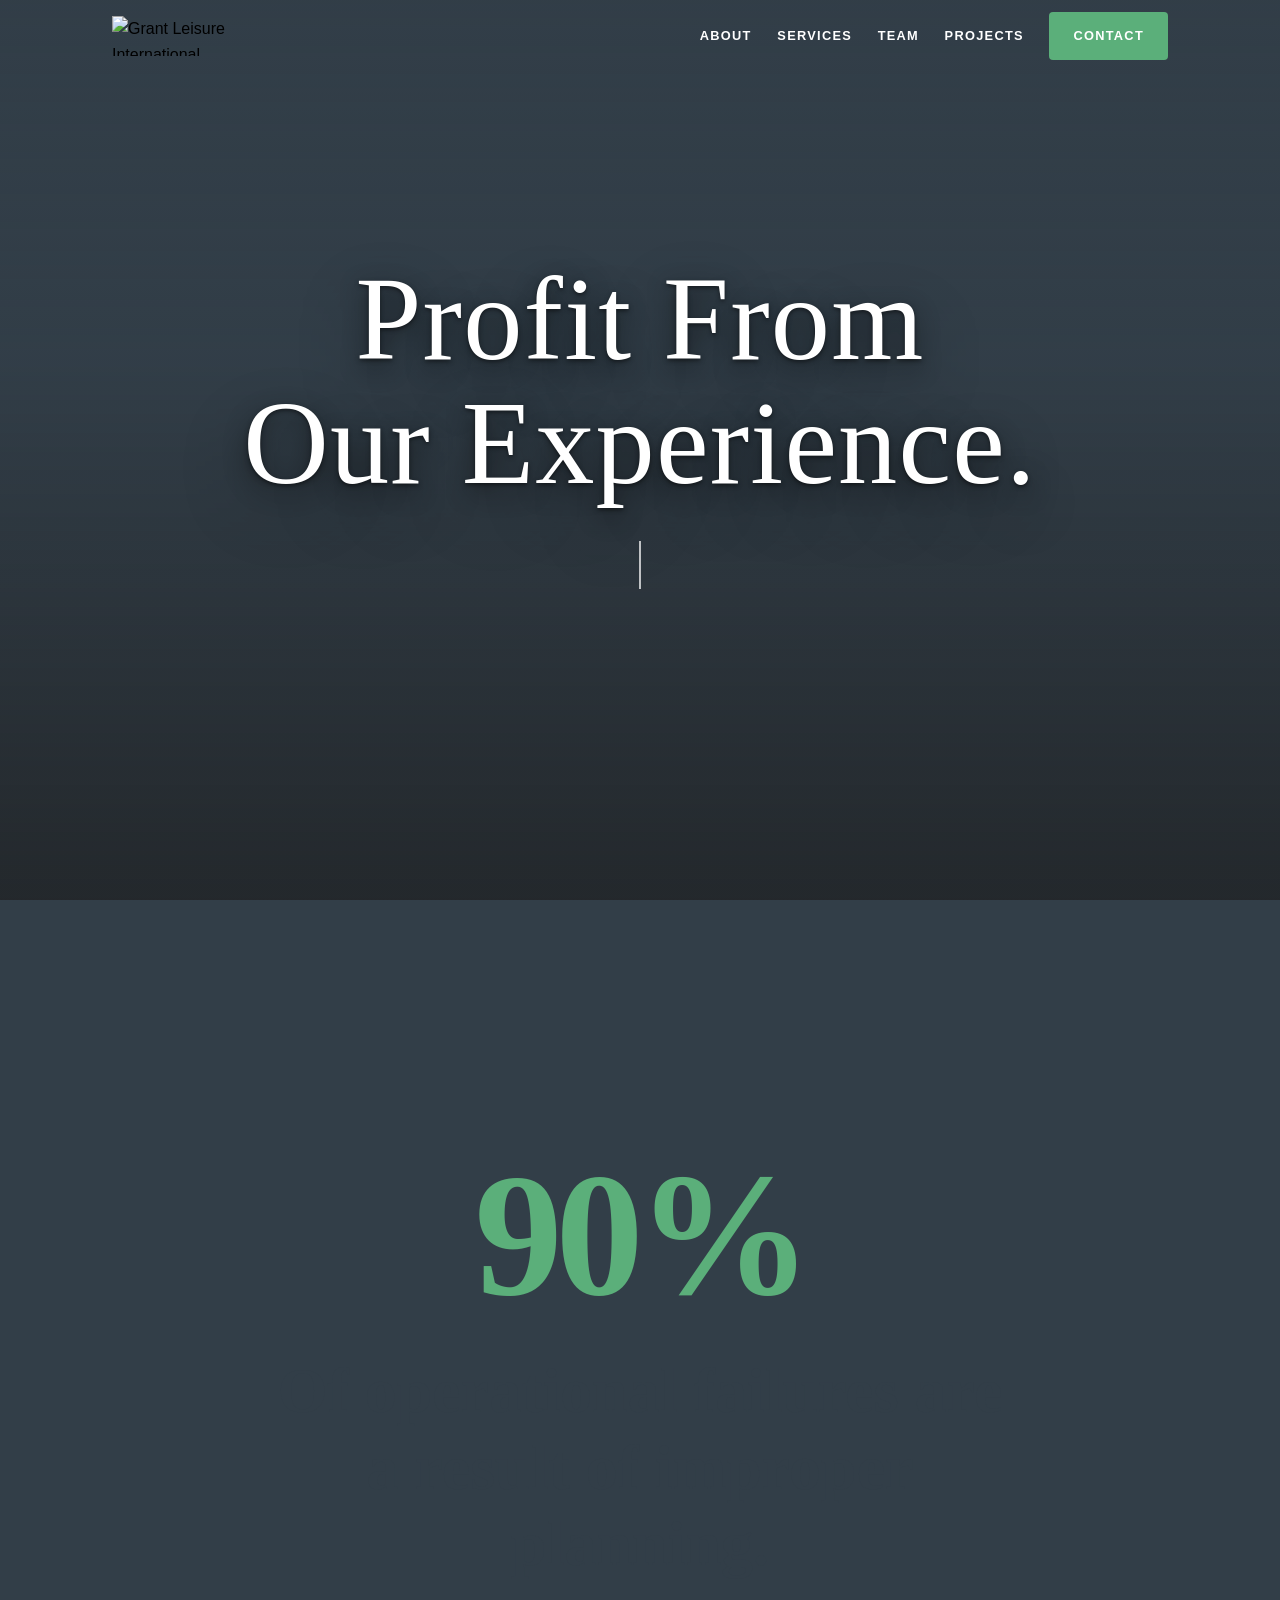
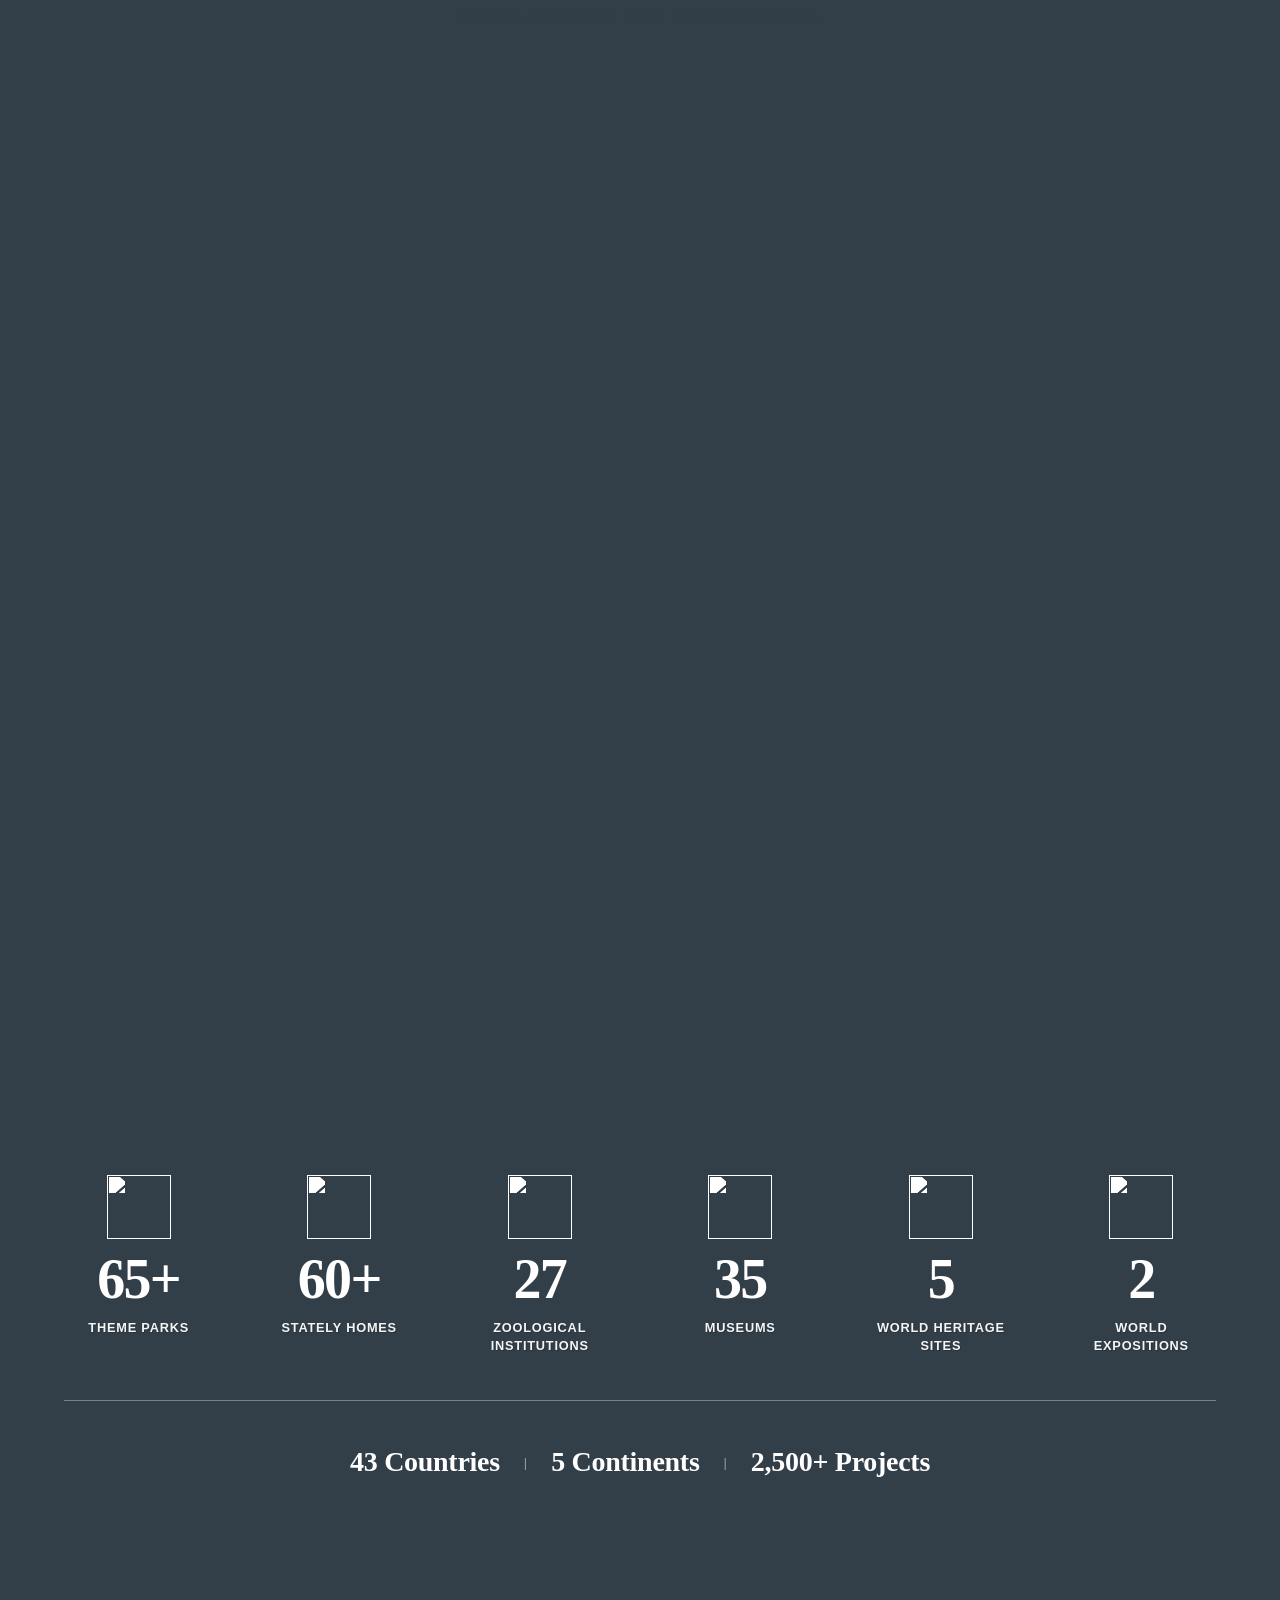
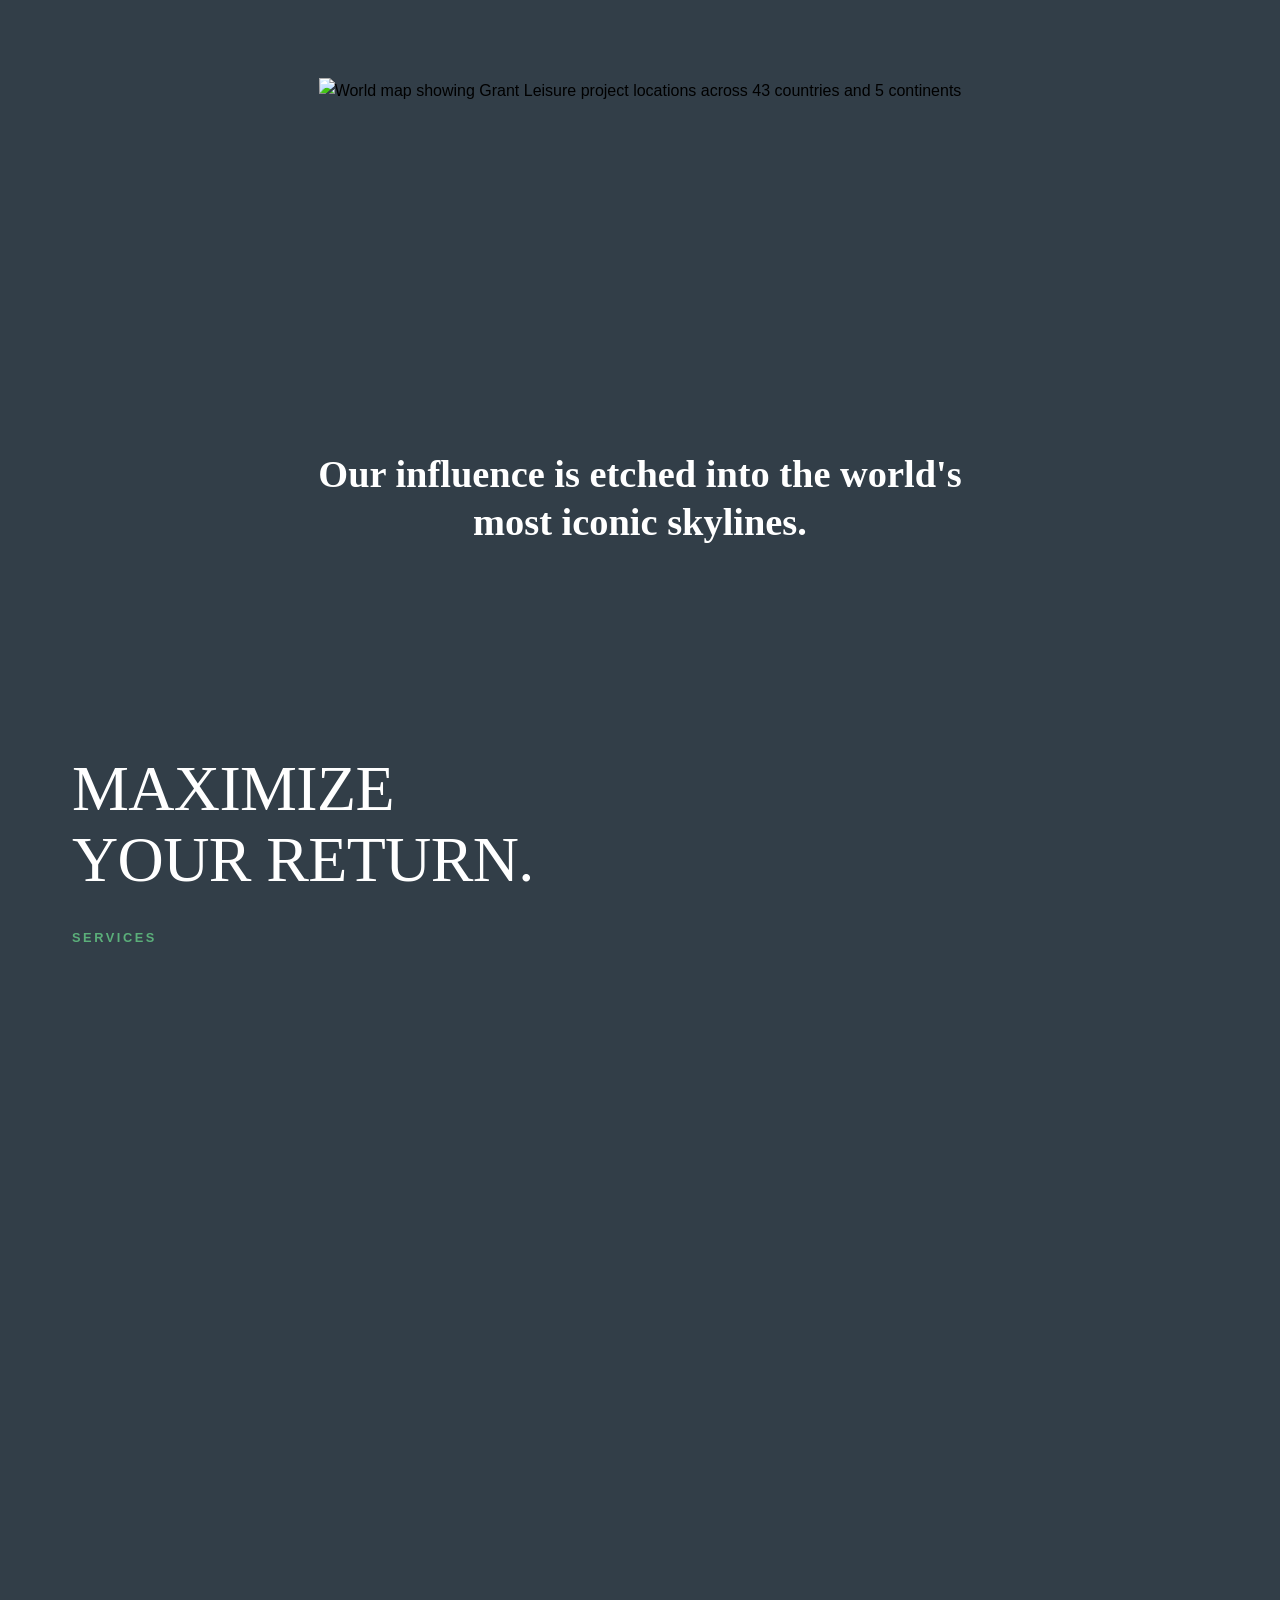
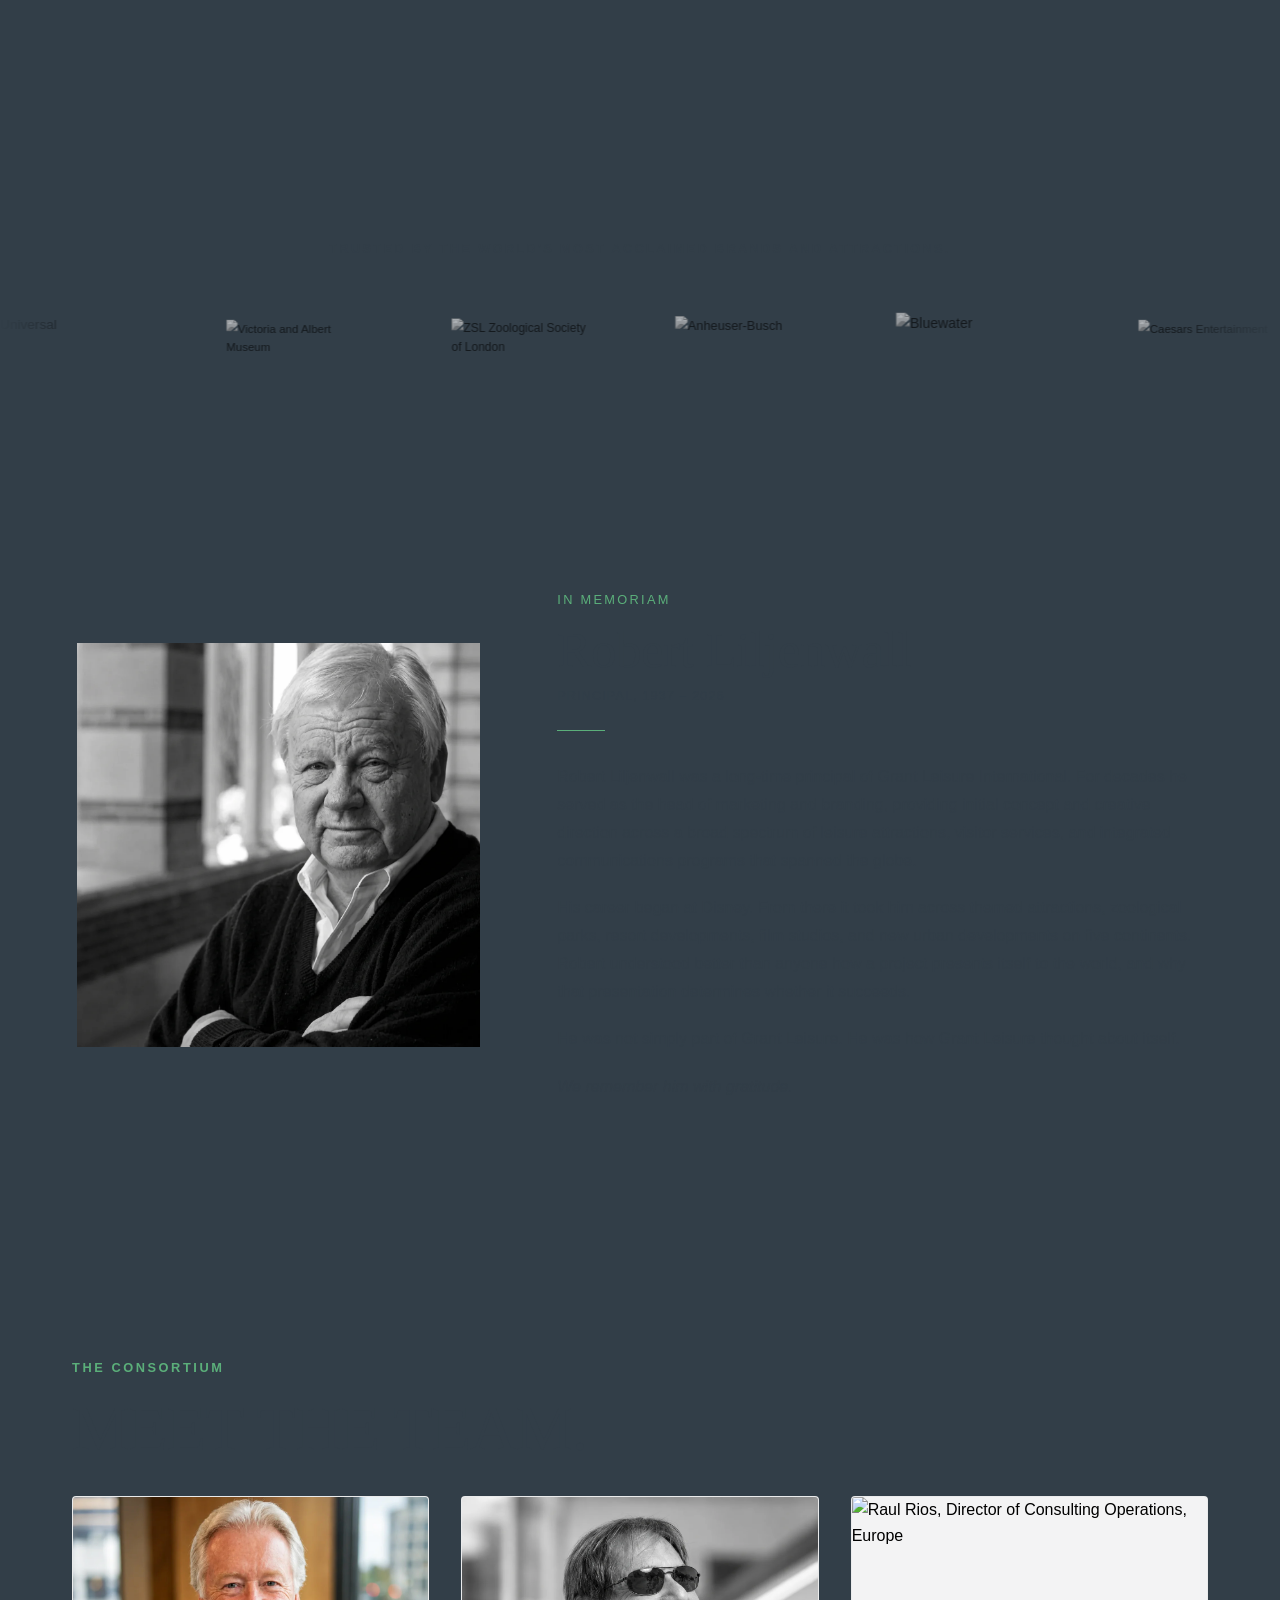
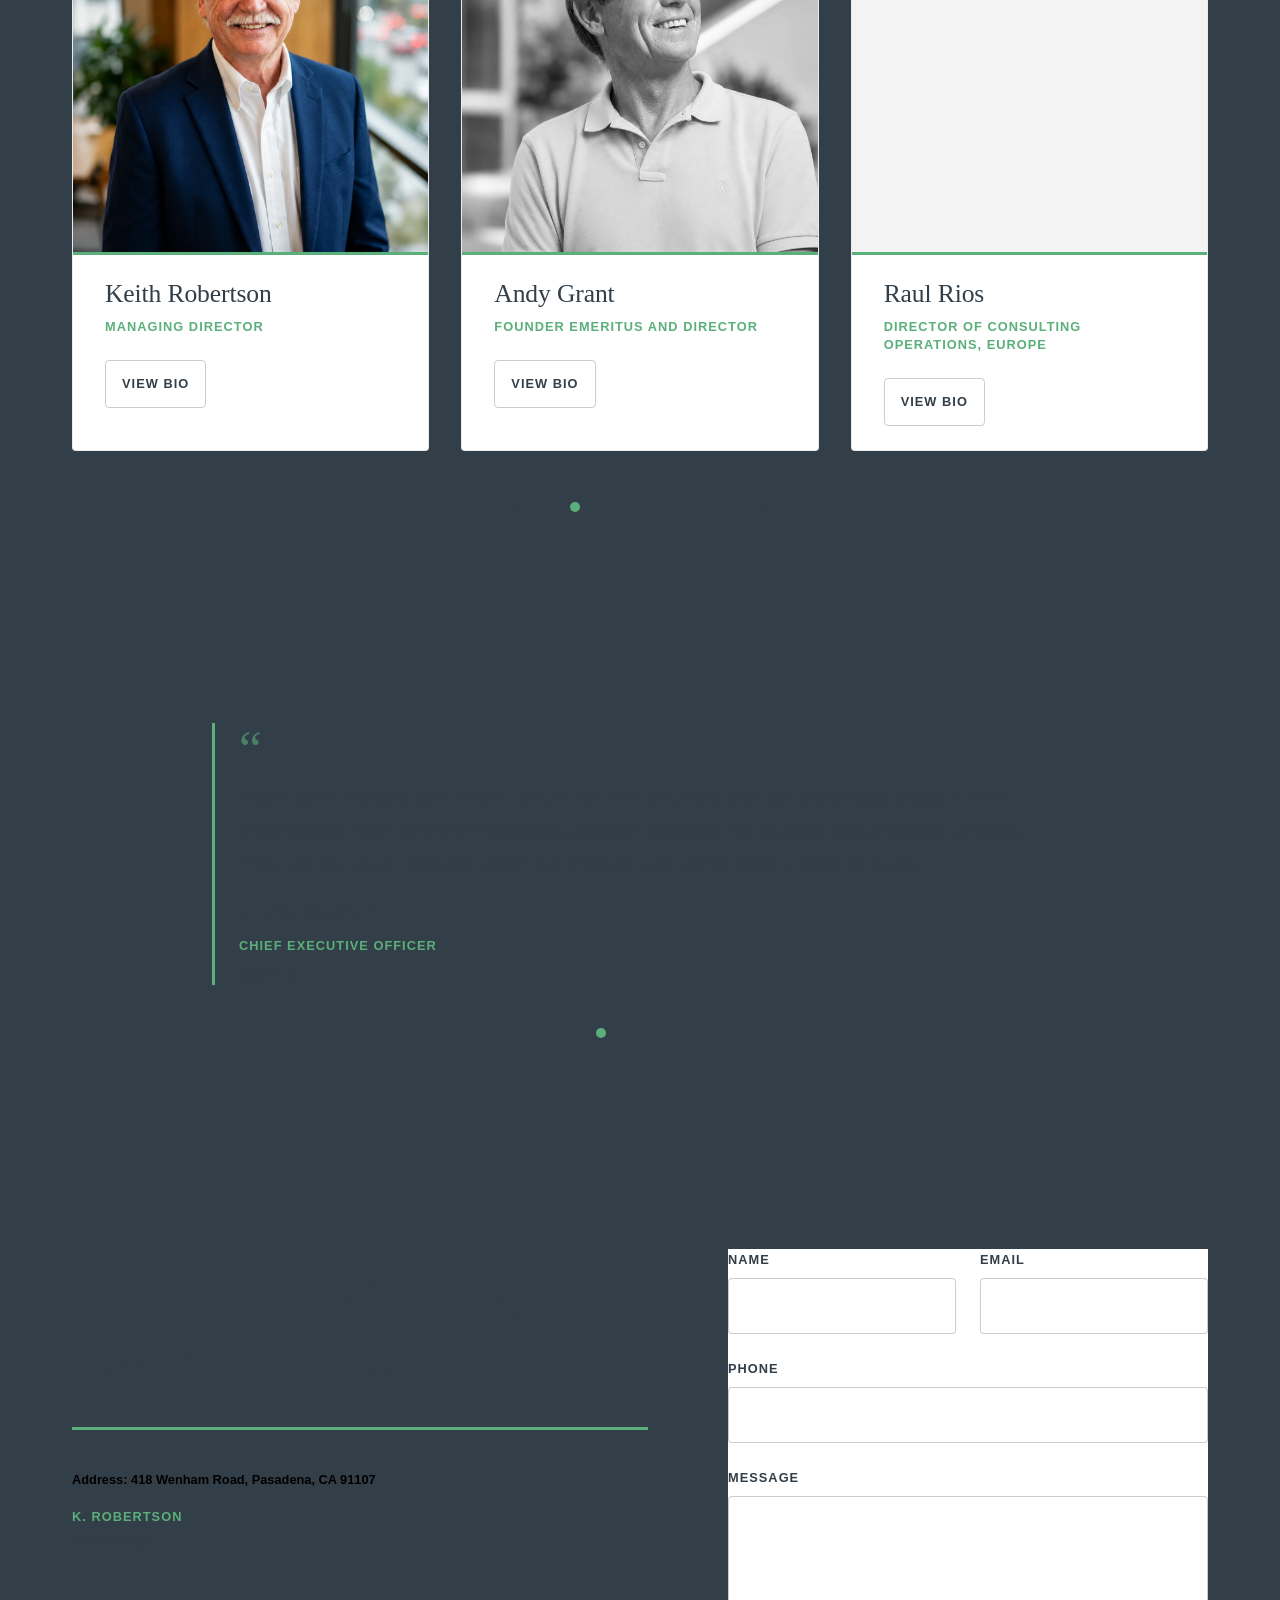
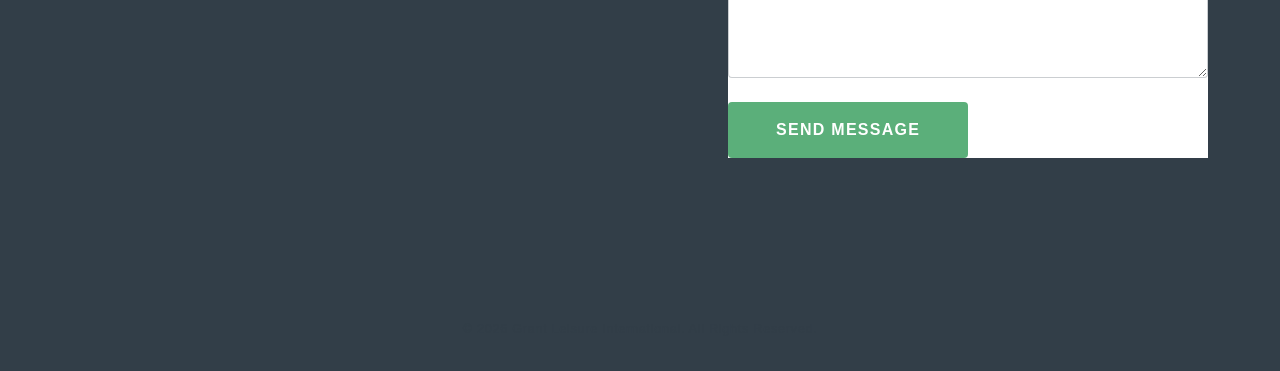
==== commit f5e3ea76: "Update index.html" ====
--- a/index.html
+++ b/index.html
@@ -500,7 +500,7 @@
 </address>
     </div>
     <div class="engage__right">
-      <form class="engage-form" id="engage-form" novalidate>
+      <form class="engage-form" id="engage-form" action="https://formspree.io/f/mykqdejv" method="POST" novalidate>
   <div class="form-field form-field--name">
     <label class="form-label" for="field-name">Name</label>
     <input
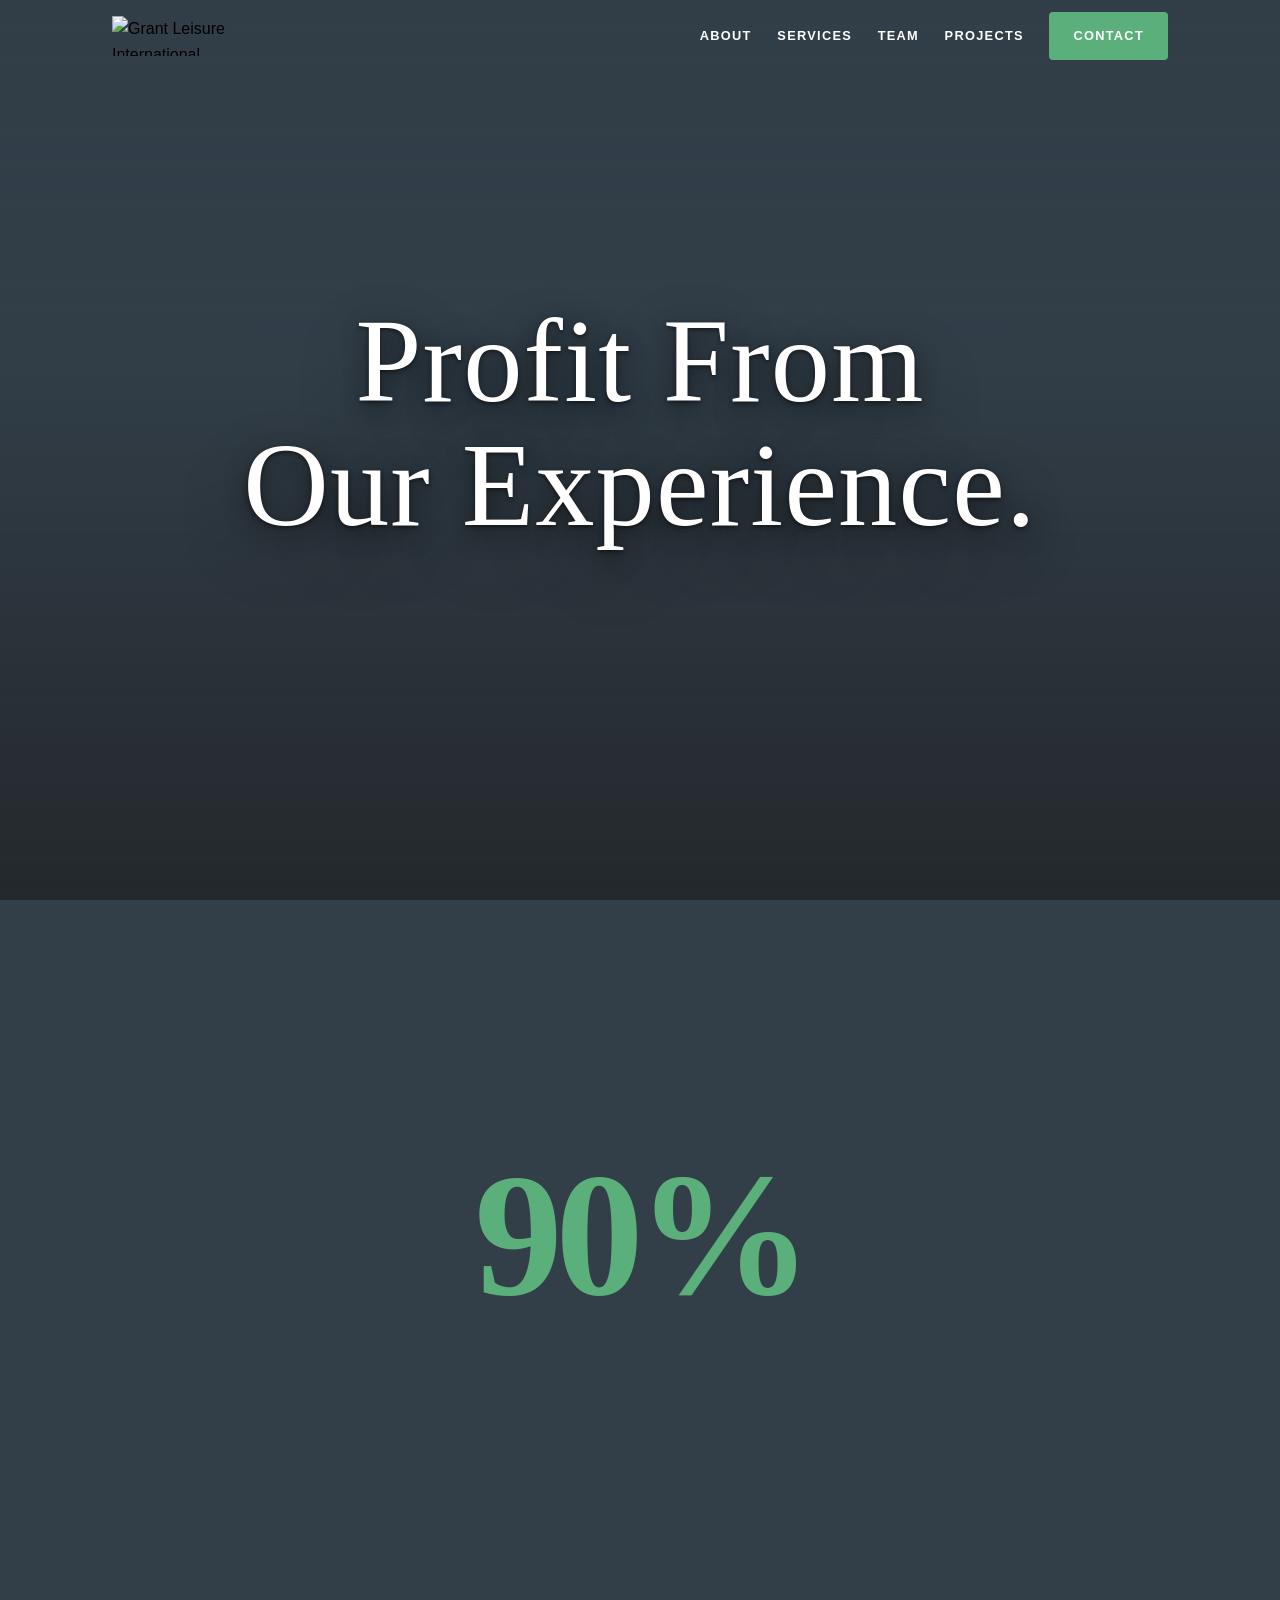
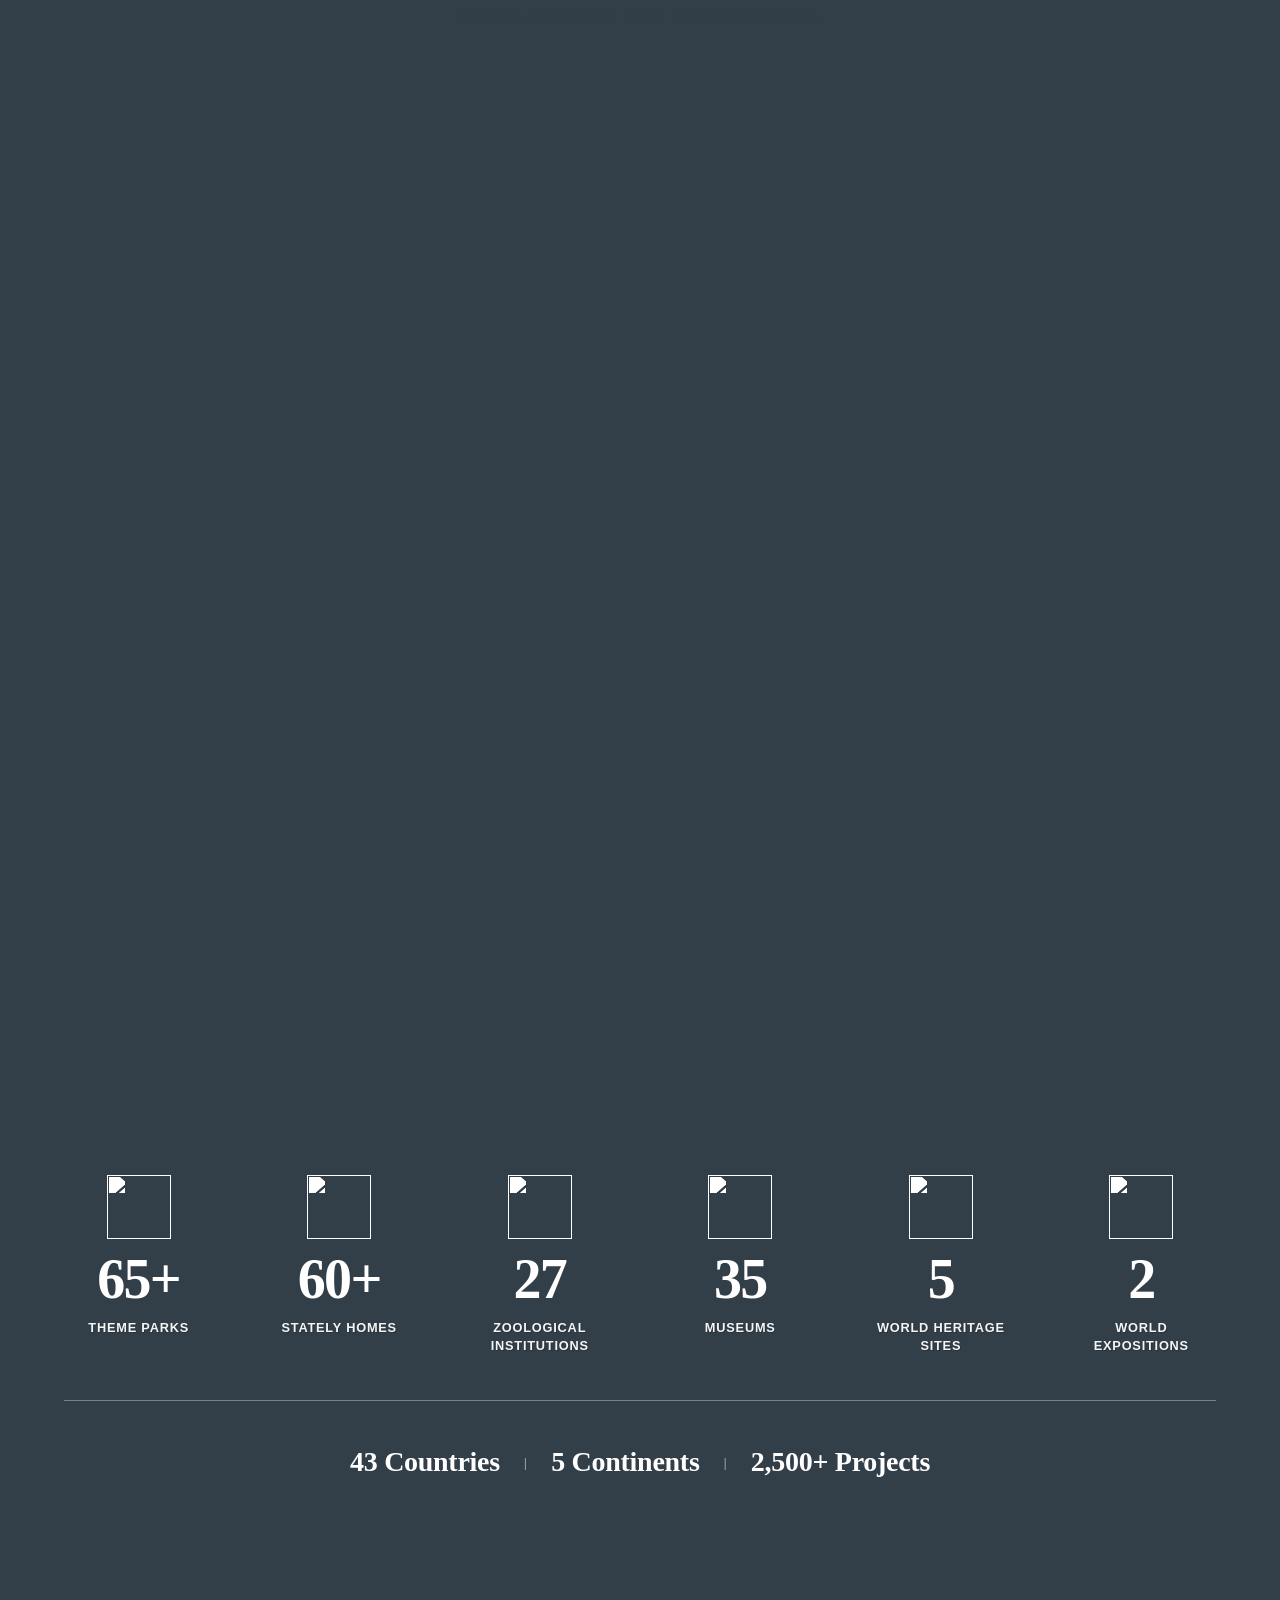
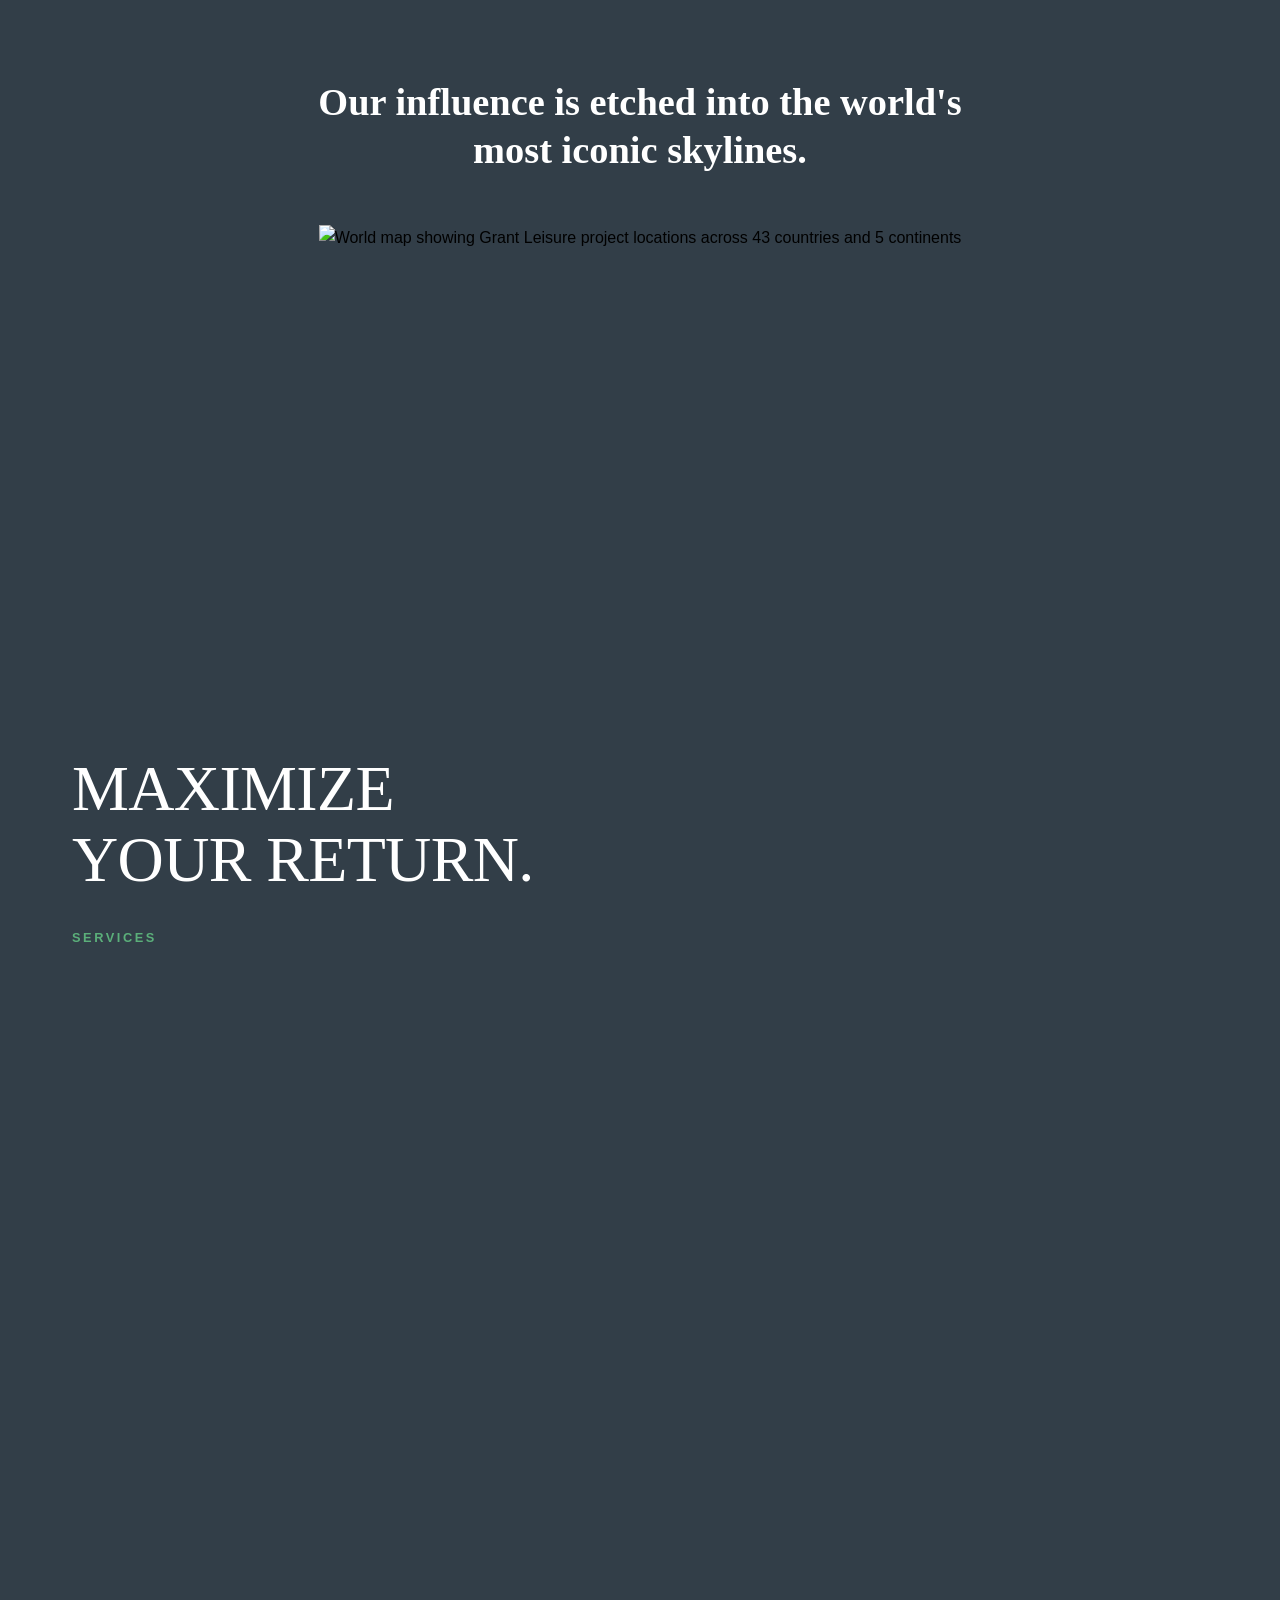
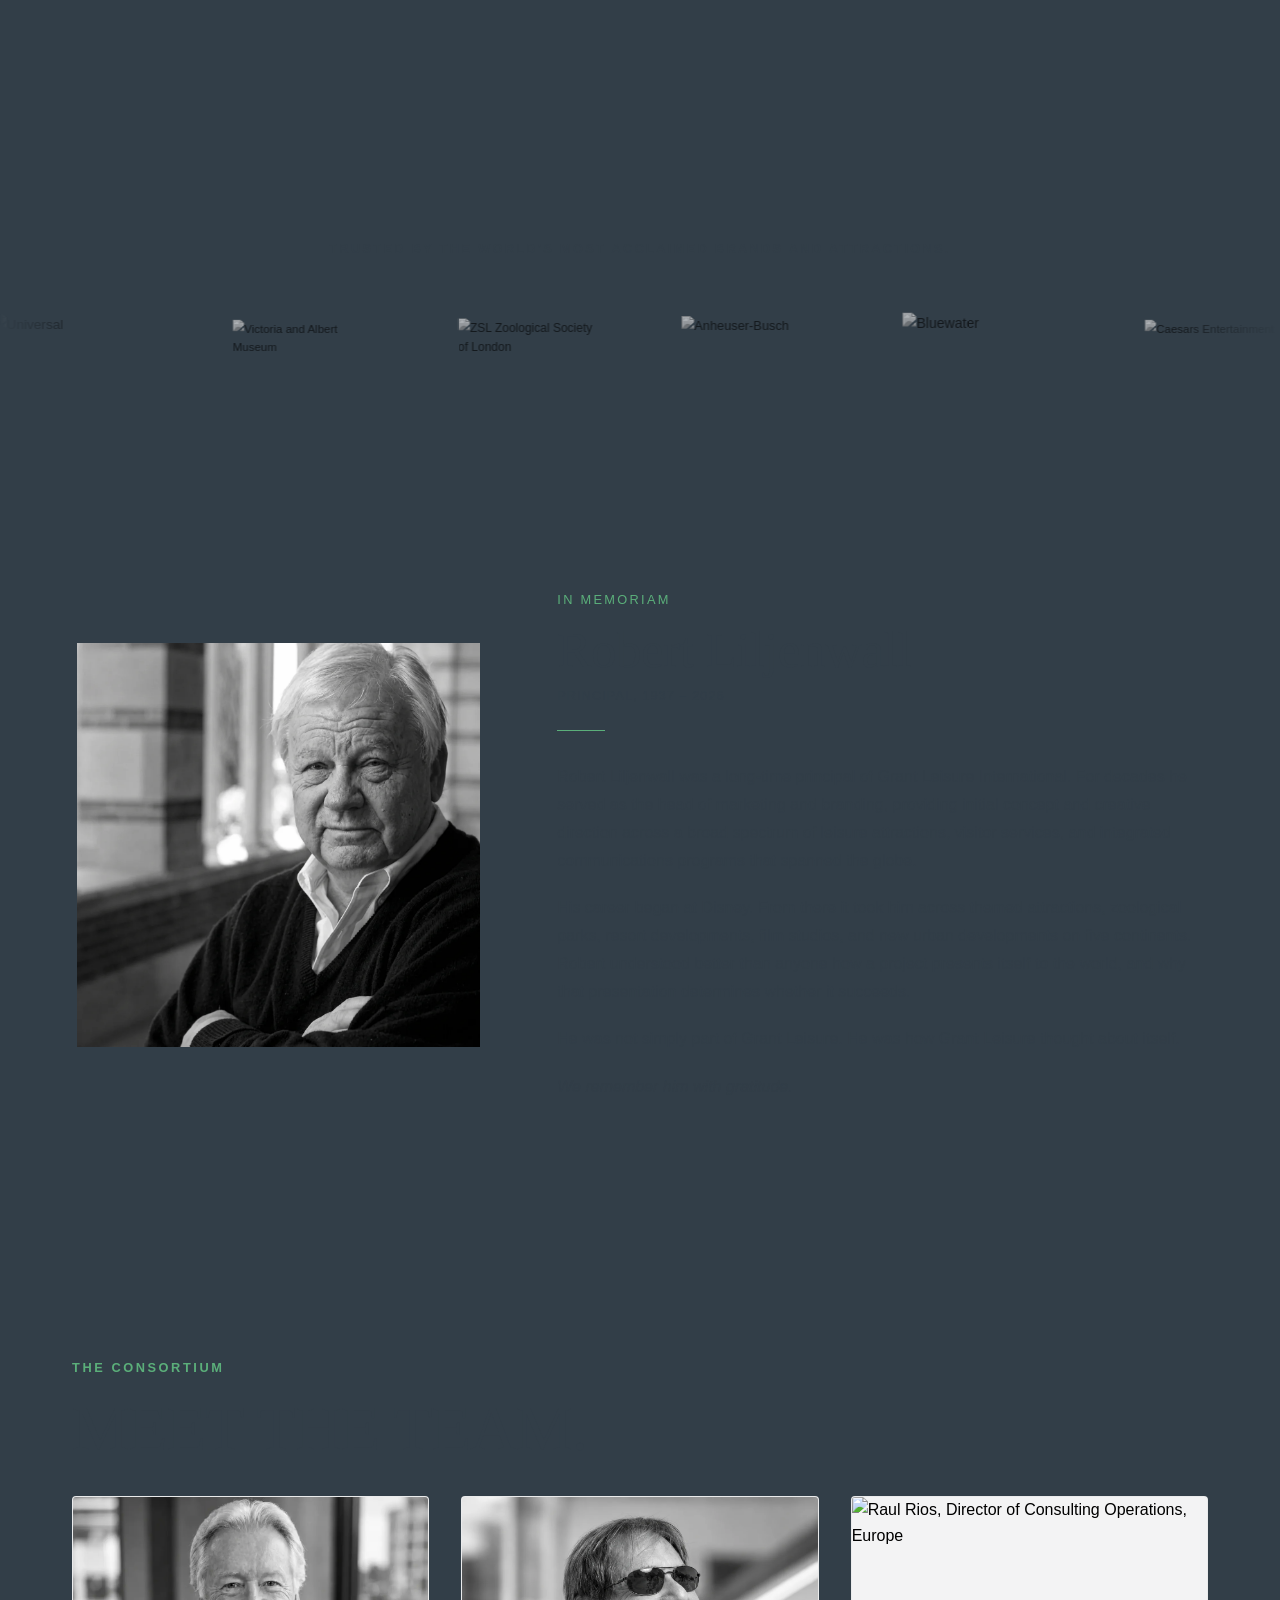
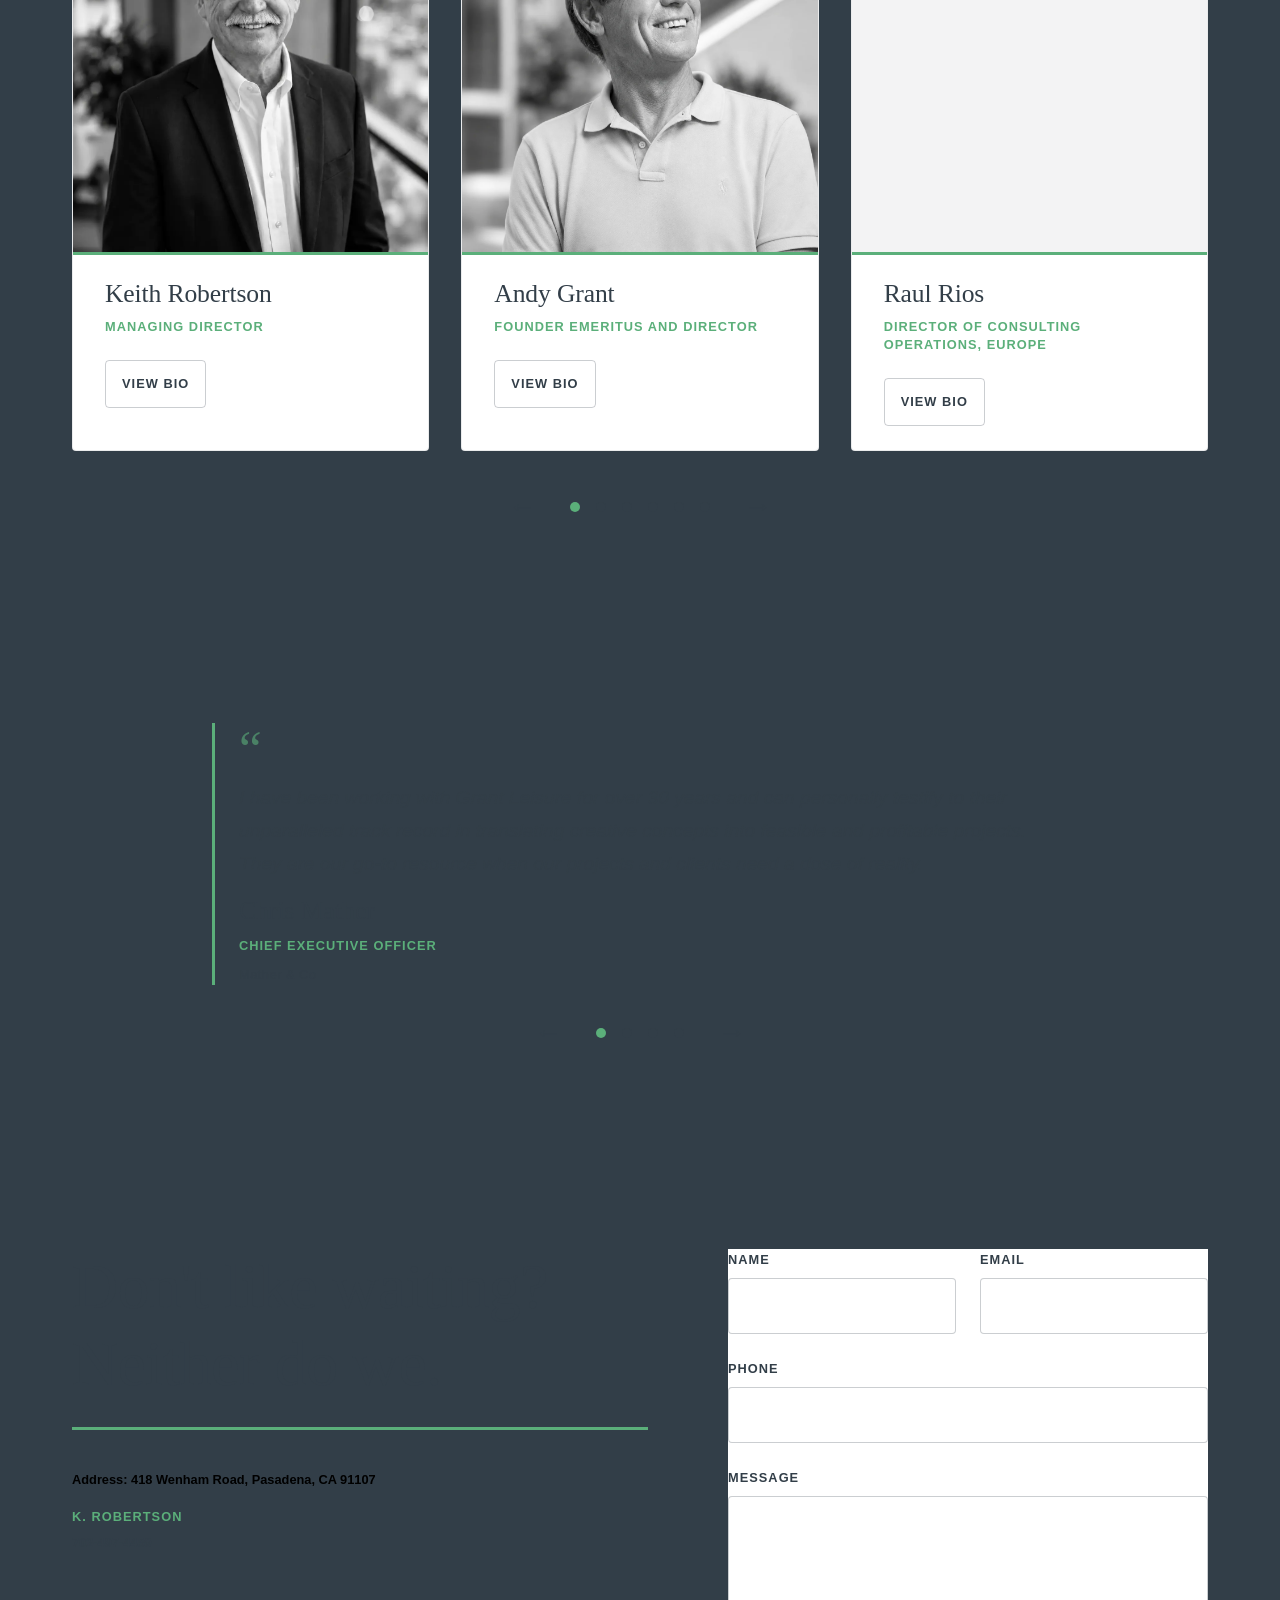
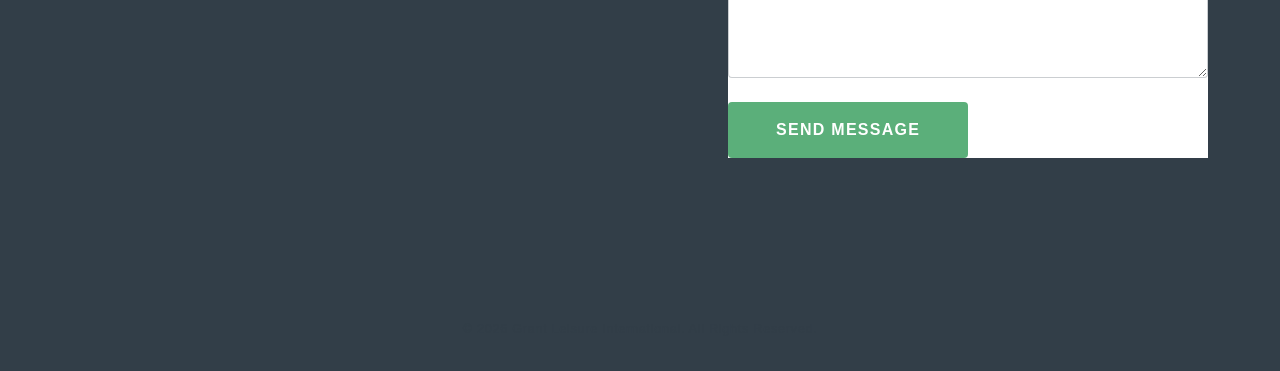
==== commit cfa4eb00: "Scott, Mark, Carolyn Updates" ====
--- a/index.html
+++ b/index.html
@@ -42,7 +42,7 @@
       <ul class="nav-links" id="nav-links" role="list">
        <li><a href="#about" class="nav-link">ABOUT</a></li>
        <li><a href="#expertise" class="nav-link">SERVICES</a></li>
-       <li><a href="#leadership" class="nav-link">TEAM</a></li>
+       <li><a href="#memorial" class="nav-link">TEAM</a></li>
        <li><a href="projects.html" class="nav-link">PROJECTS</a></li>
        <li><a href="#engage" class="nav-link nav-cta">CONTACT</a></li>
 	</ul>
@@ -72,9 +72,6 @@
       </div>
       <div class="hero-content">
         <h1 class="hero-headline">Profit From<br />Our Experience.</h1>
-        <a href="#logic" class="hero-scroll-cue" aria-label="Scroll to next section">
-          <span class="scroll-cue-line" aria-hidden="true"></span>
-        </a>
       </div>
     </section>
 
@@ -175,6 +172,9 @@
     <!-- 05 REACH -->
     <section id="reach" aria-label="Global reach">
       <div class="reach-inner">
+        <div class="reach-copy">
+          <p class="reach-statement">Our influence is etched into the world's most iconic skylines.</p>
+        </div>
         <figure class="reach-map">
           <img
             src="public/assets/images/maps/map.png"
@@ -184,9 +184,6 @@
             loading="lazy"
           />
         </figure>
-        <div class="reach-copy">
-  <p class="reach-statement">Our influence is etched into the world's most iconic skylines.</p>
-</div>
 </div>
 </section>
 
@@ -221,14 +218,14 @@
           <article class="bento__card bento__card--accent reveal-content" role="listitem">
             <span class="bento__number" aria-hidden="true">04</span>
             <h3 class="bento__title">Funding Assistance</h3>
-            <p class="bento__body">Securing capital through a sovereign network of global investors and financiers.</p>
+            <p class="bento__body">Securing capital through an international network of institutional lenders, private equity, and global investors.</p>
             <button class="bento__toggle" data-modal="modal-04">Read More</button>
           </article>
 
           <article class="bento__card reveal-content" role="listitem">
             <span class="bento__number" aria-hidden="true">05</span>
             <h3 class="bento__title">Operational Planning</h3>
-            <p class="bento__body">Bespoke optimization of visitor circulation, marketing, and staff training.</p>
+            <p class="bento__body">Tailored optimization of visitor circulation, marketing, and staff training.</p>
             <button class="bento__toggle" data-modal="modal-05">Read More</button>
           </article>
 
--- a/src/styles/components.css
+++ b/src/styles/components.css
@@ -257,33 +257,6 @@
     0 2px 4px rgba(0, 0, 0, 0.5),
     0 8px 24px rgba(0, 0, 0, 0.45),
     0 24px 64px rgba(0, 0, 0, 0.35);
-}
-
-/* Scroll cue -- animated vertical line */
-.hero-scroll-cue {
-  display: flex;
-  flex-direction: column;
-  align-items: center;
-  margin-top: clamp(2rem, 4vh, 3.5rem);
-  min-height: 48px; /* touch target */
-  min-width: 48px;
-}
-
-.scroll-cue-line {
-  display: block;
-  width: 2px;
-  /* 48px line -- clear visual cue without crowding */
-  height: 48px;
-  background: var(--gl-white);
-  opacity: 0.7;
-  animation: scrollPulse 2s var(--ease-stellar) infinite;
-  transform-origin: top center;
-}
-
-@keyframes scrollPulse {
-  0%   { transform: scaleY(0); opacity: 0; }
-  40%  { transform: scaleY(1); opacity: 0.7; }
-  100% { transform: scaleY(1); opacity: 0; }
 }
 
 
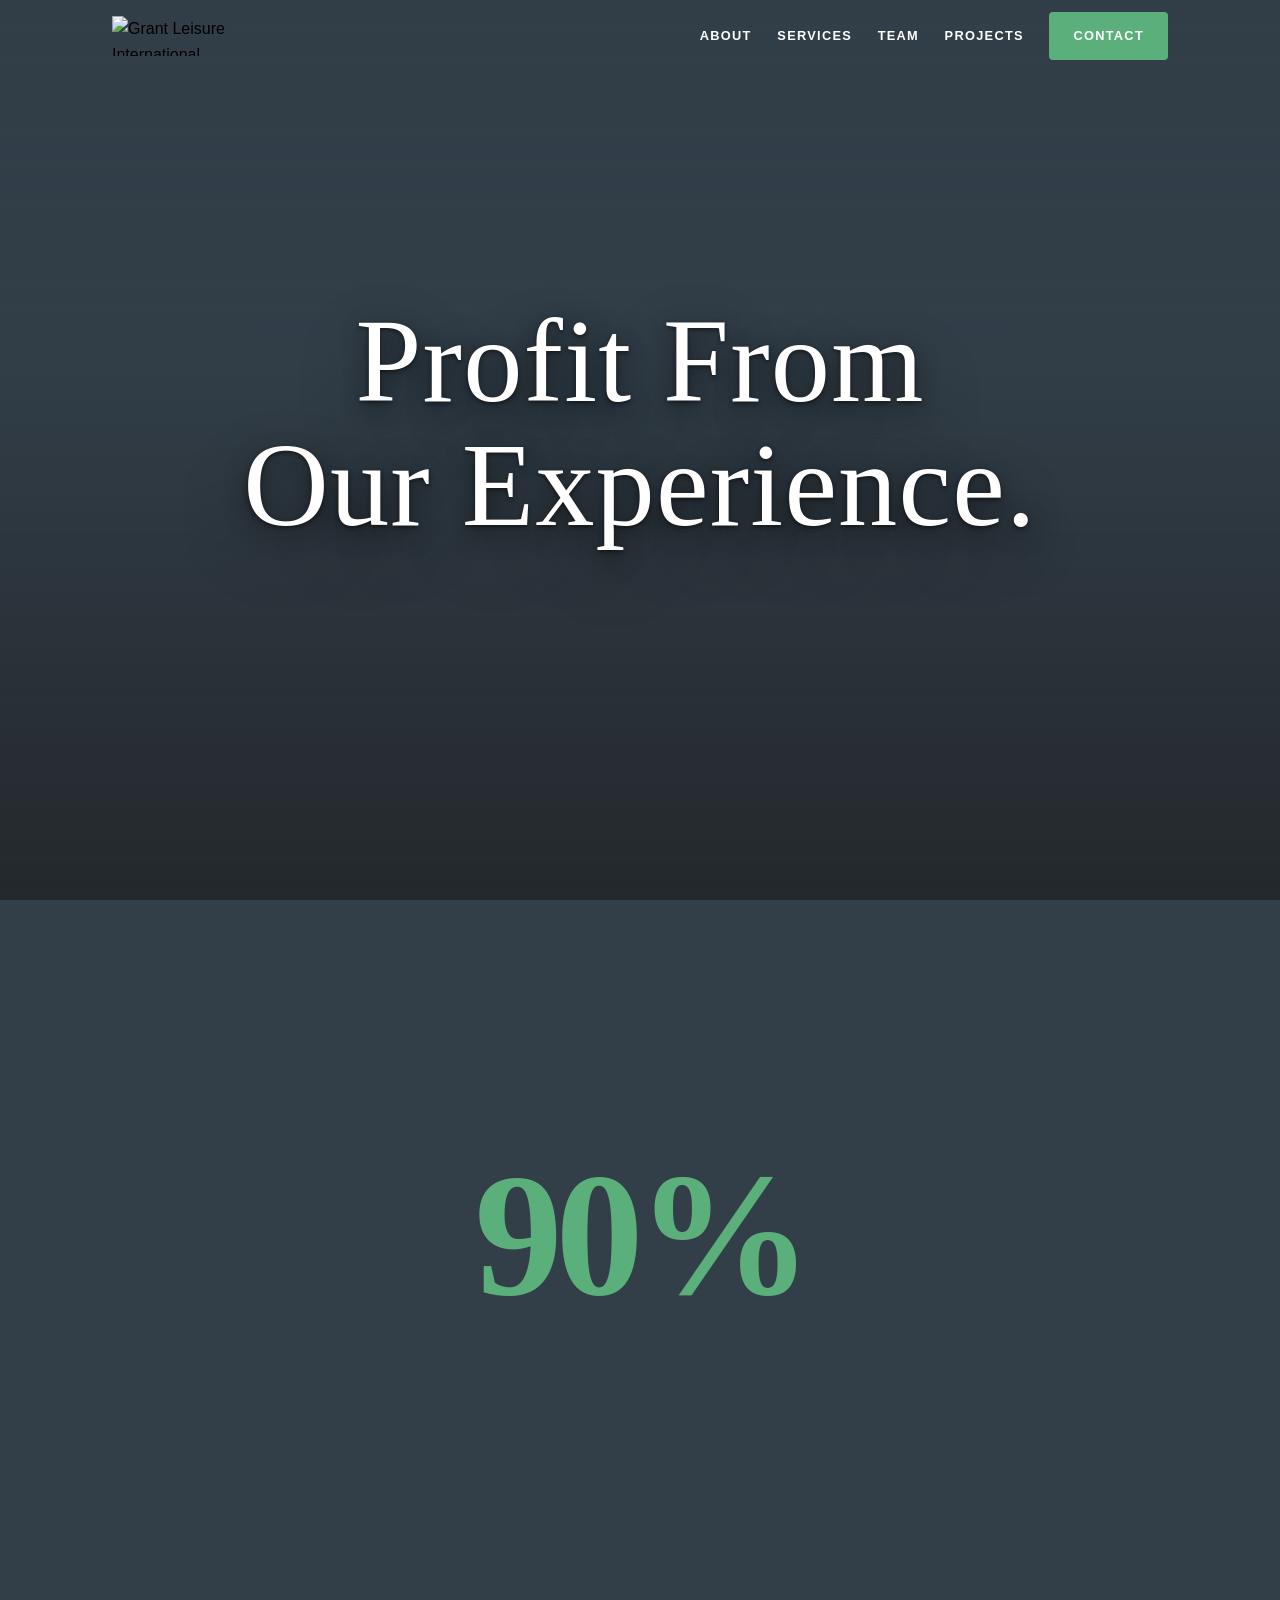
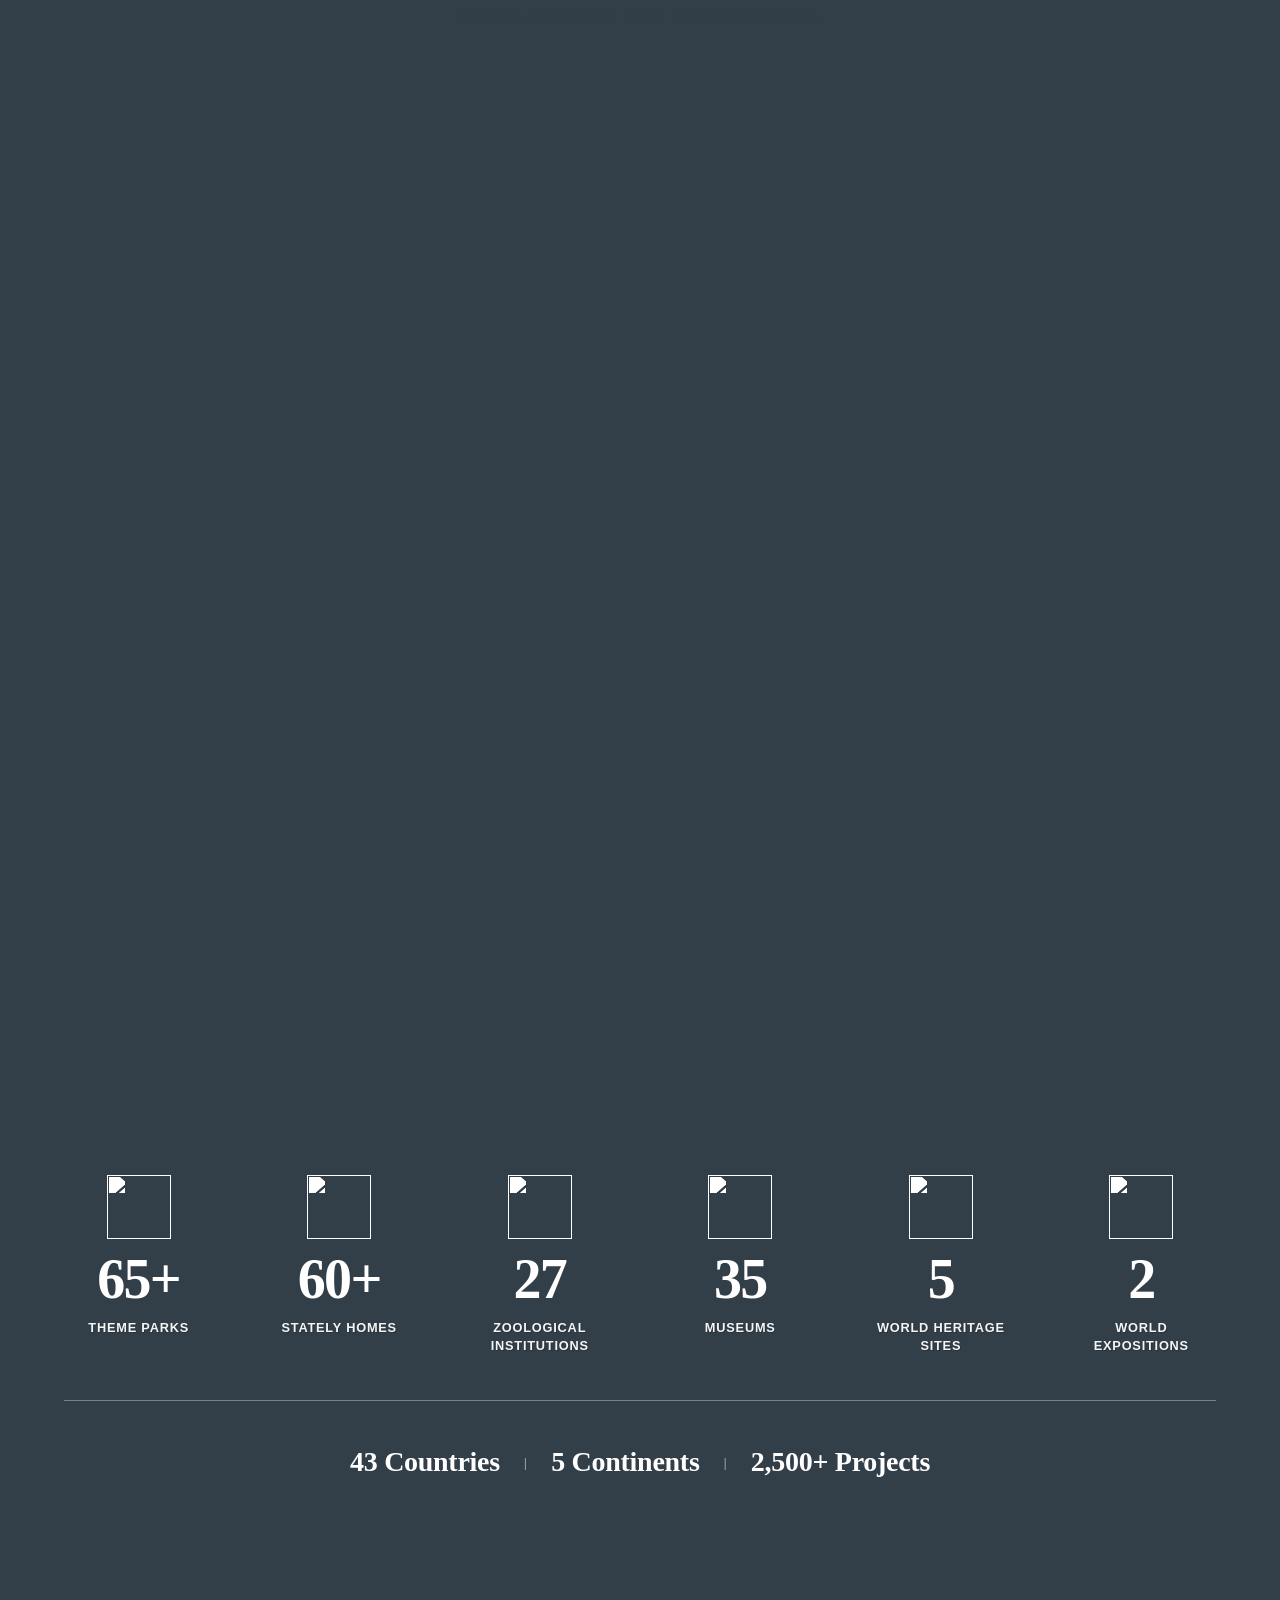
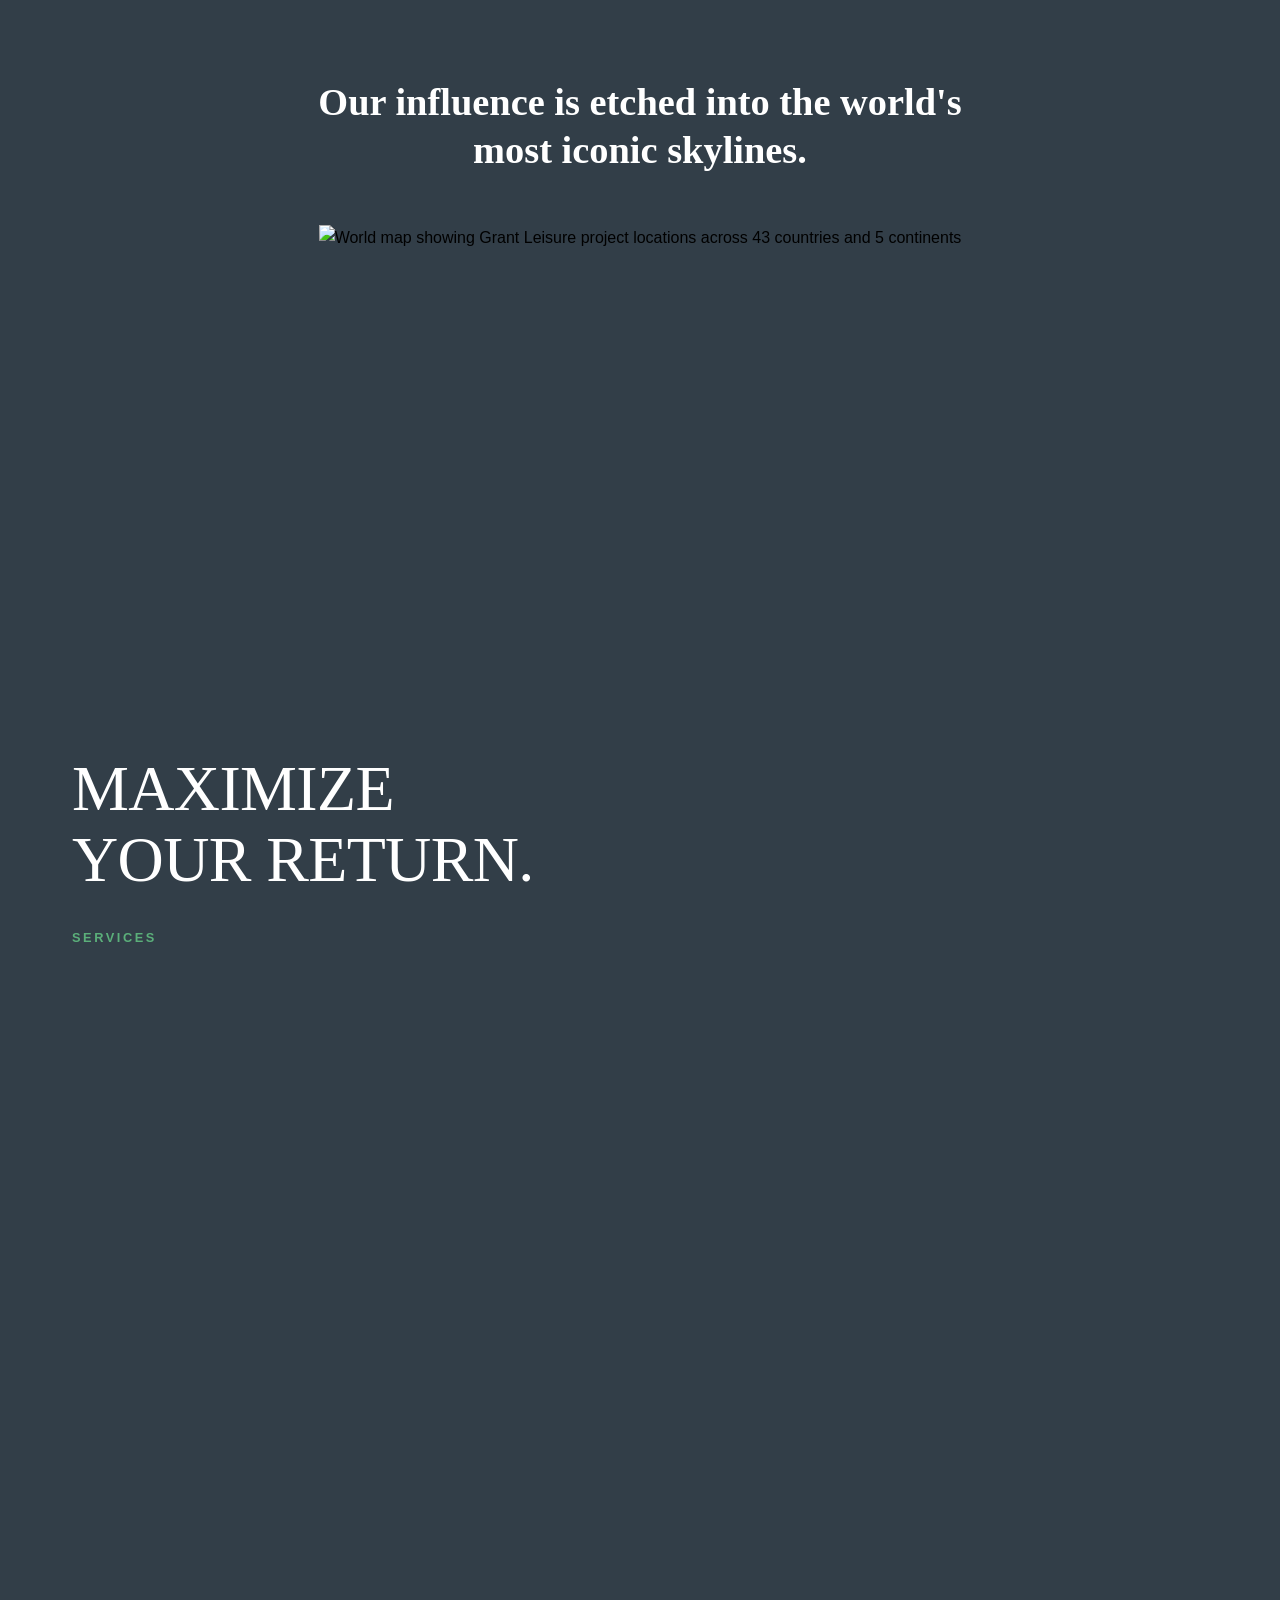
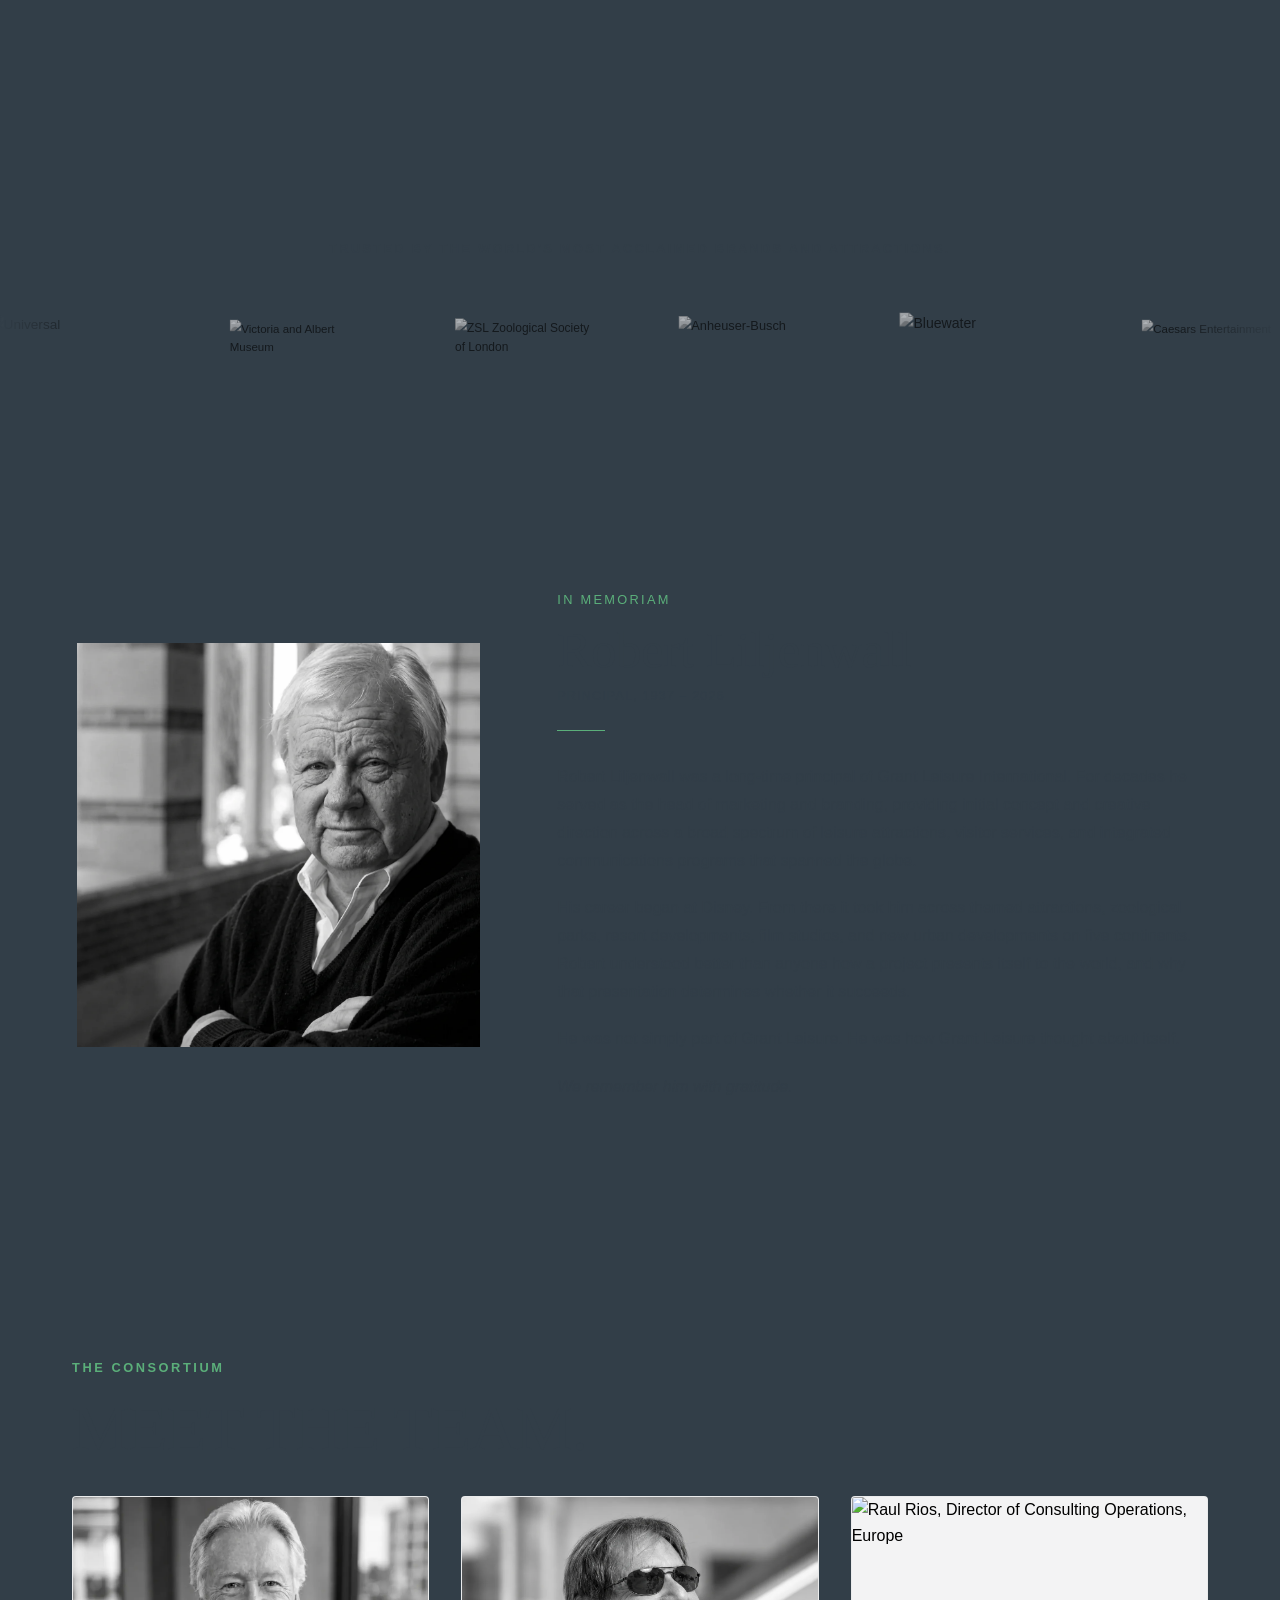
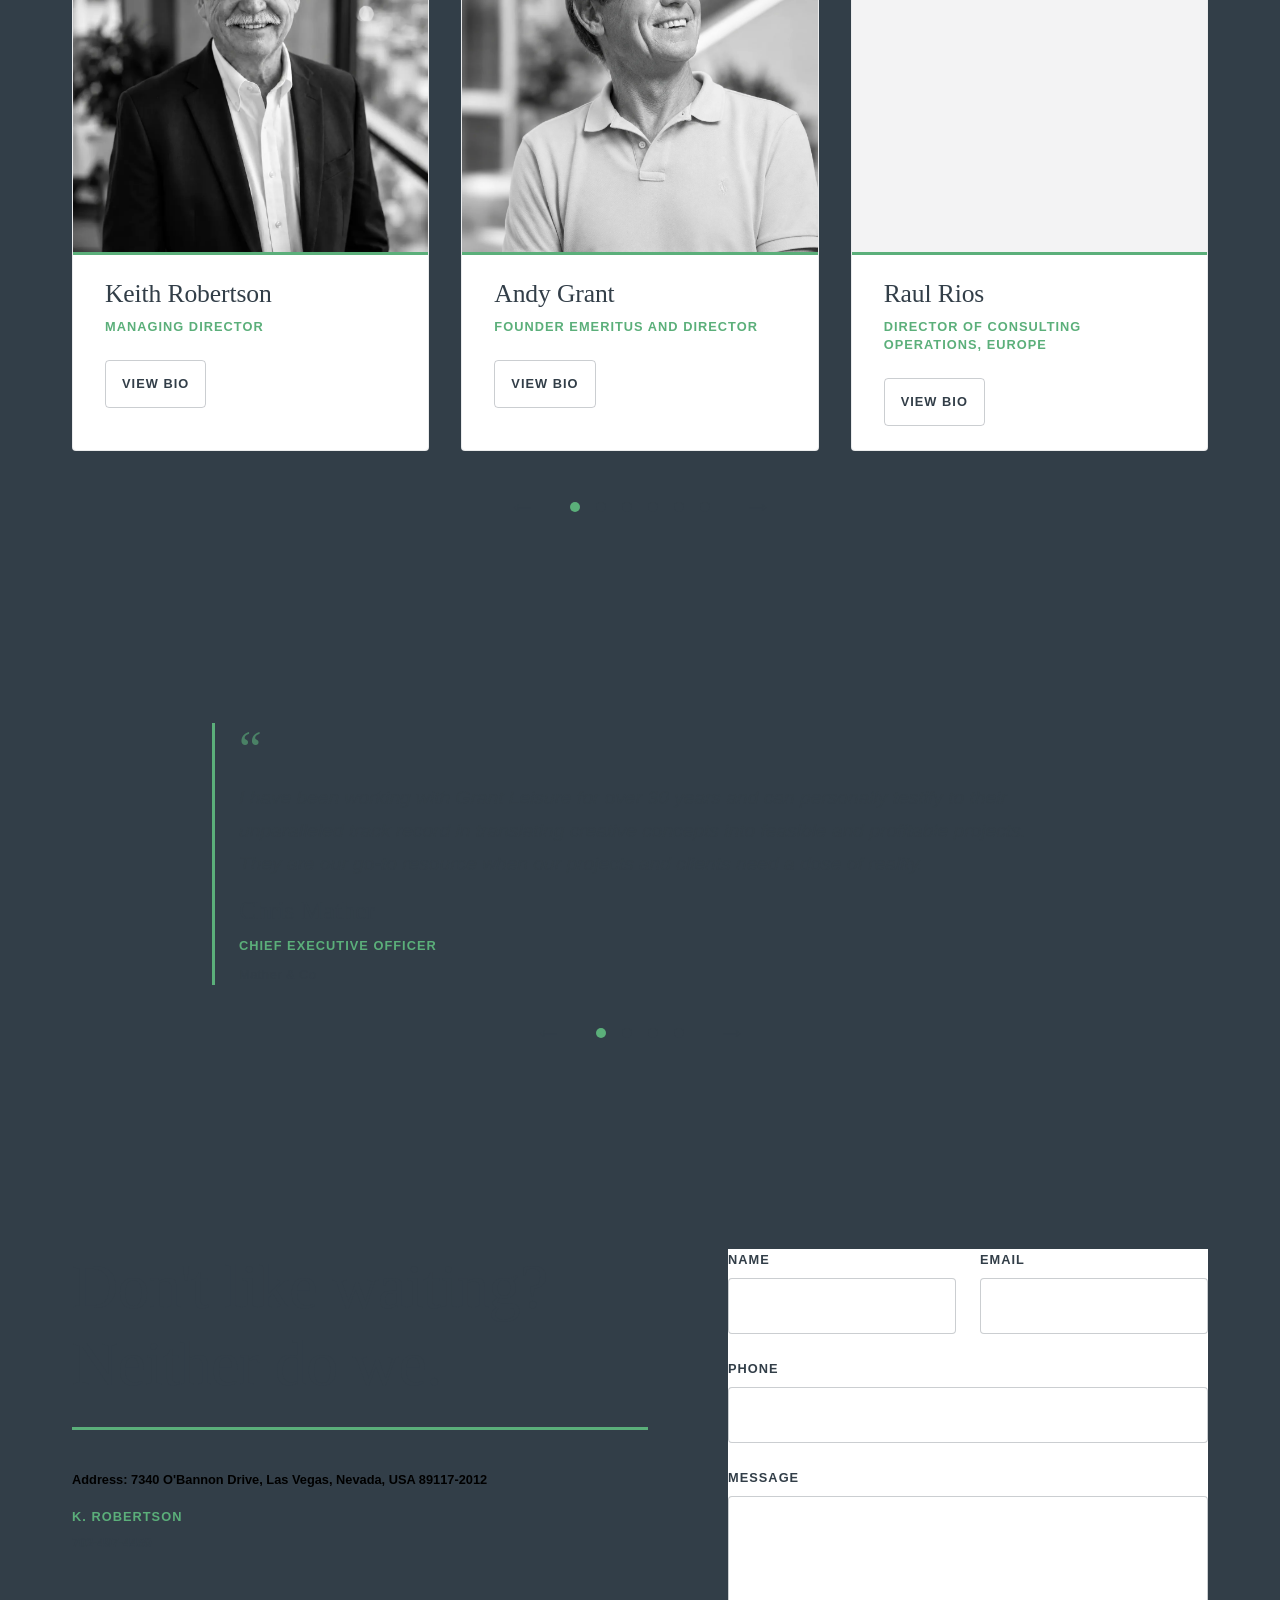
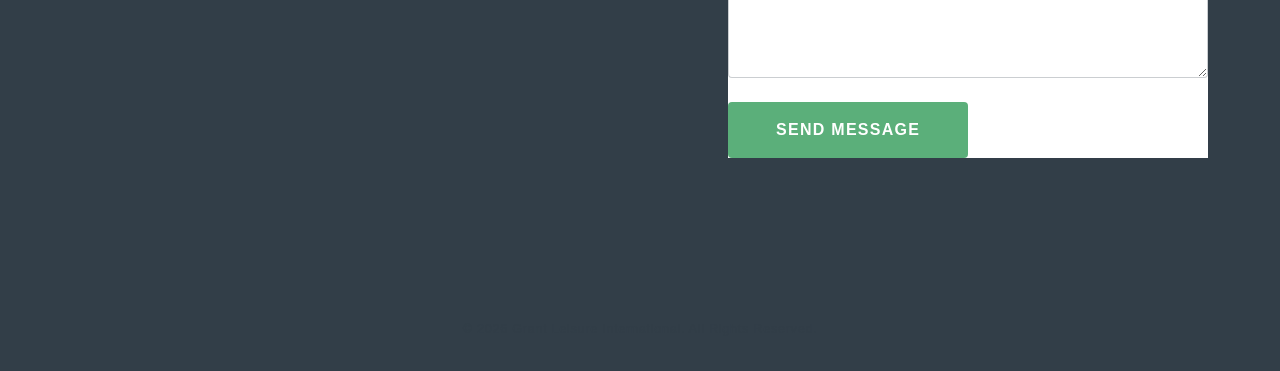
==== commit 3c365eca: "css and index" ====
--- a/index.html
+++ b/index.html
@@ -371,7 +371,7 @@
           </div>
         </article>
 
-        <article class="team-card">
+        <article class="team-card team-card--philip">
           <div class="team-card__img-wrap">
             <img src="public/assets/images/team/philip-kwong.webp" alt="Philip Kwong, Director of Compliance and Business Operations" width="400" height="400" loading="lazy">
           </div>
@@ -486,7 +486,7 @@
     <div class="engage__left">
       <h2 id="engage-heading" class="engage__heading">Don't like waiting? Neither do we.</h2>
       <address class="engage__contact">
-  <p class="engage__address">Address: 418 Wenham Road, Pasadena, CA 91107</p>
+  <p class="engage__address">Address: 7340 O'Bannon Drive, Las Vegas, Nevada, USA 89117-2012</p>
   <div class="engage__contact-row">
     <div>
     <div>
--- a/src/styles/components.css
+++ b/src/styles/components.css
@@ -1136,6 +1136,12 @@
   object-position: center 25%;
 }
 
+.team-card--philip .team-card__img-wrap img {
+  /* Pans crop down from default `center top` to reveal more torso.
+     Starting point between Andy (35%) and default; tune in 5% steps. */
+  object-position: center 30%;
+}
+
 .team-card:hover .team-card__img-wrap img {
   transform: scale(1.04);
 }
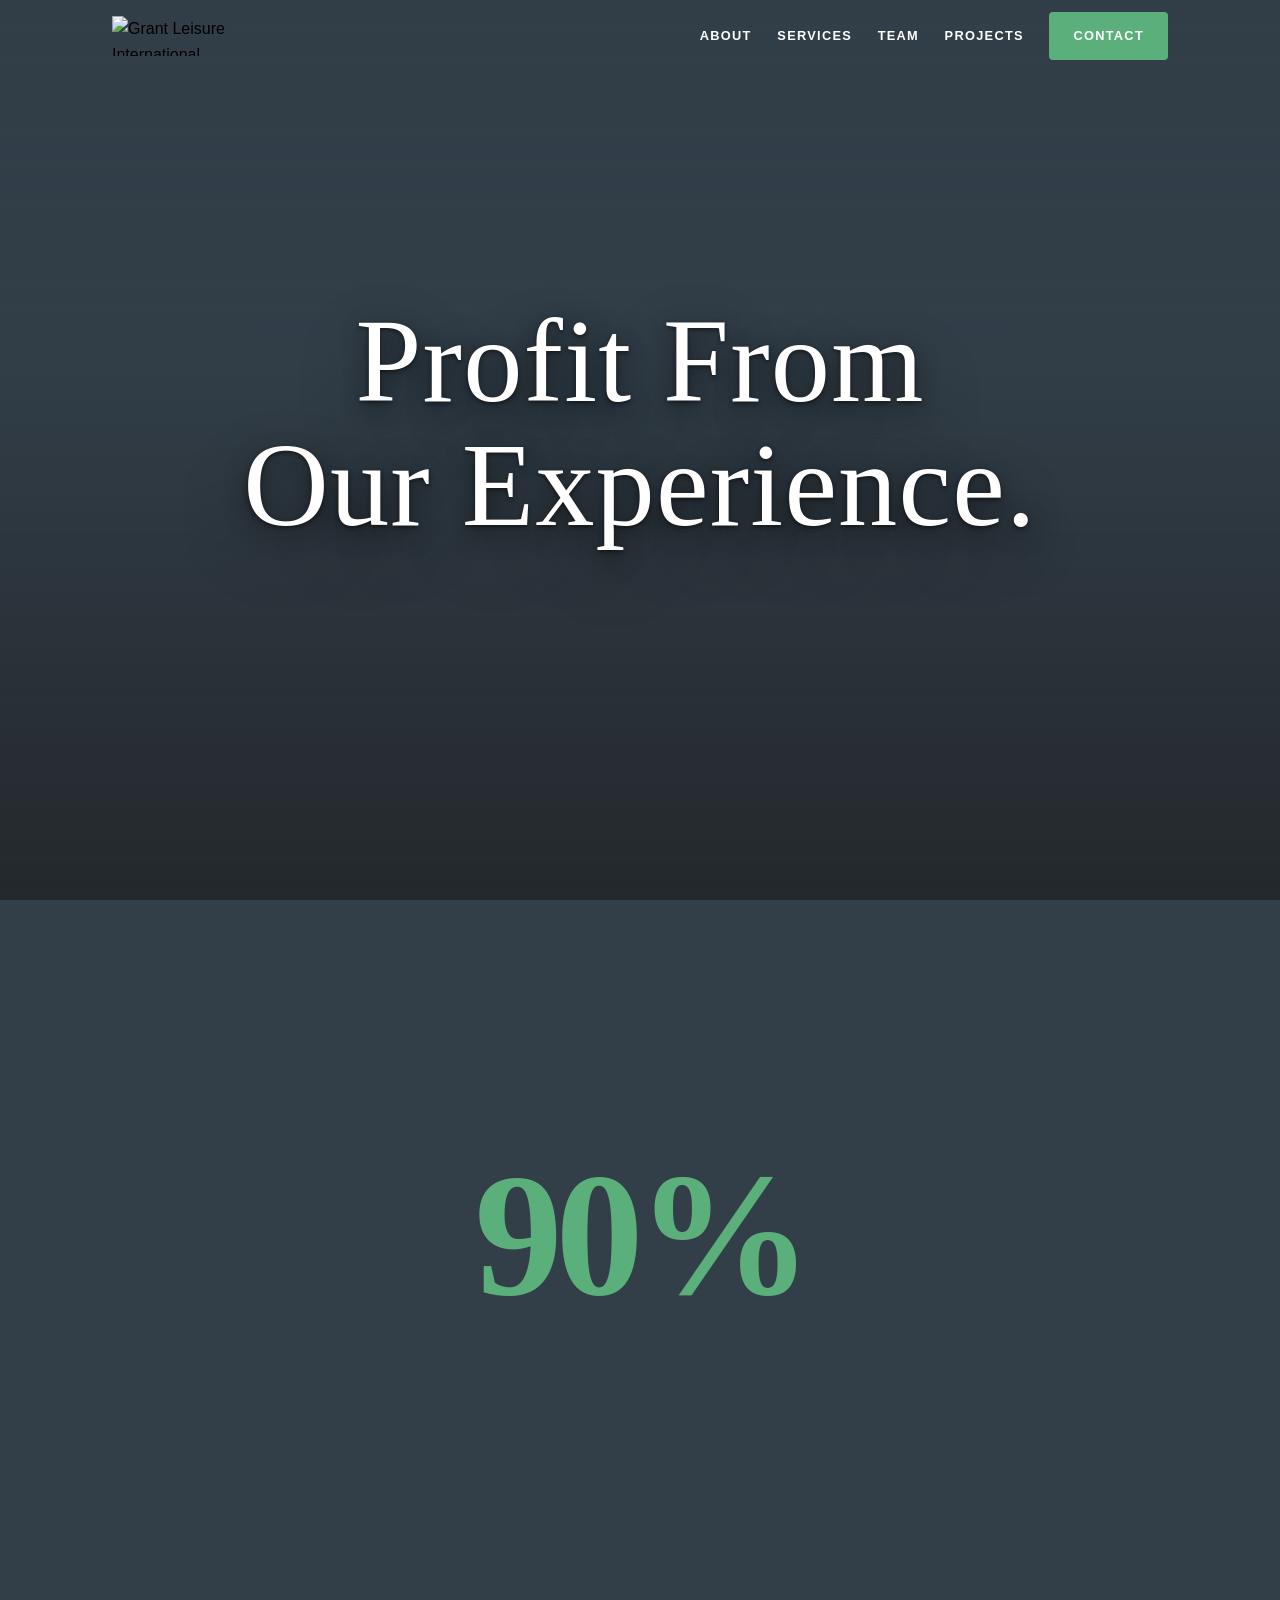
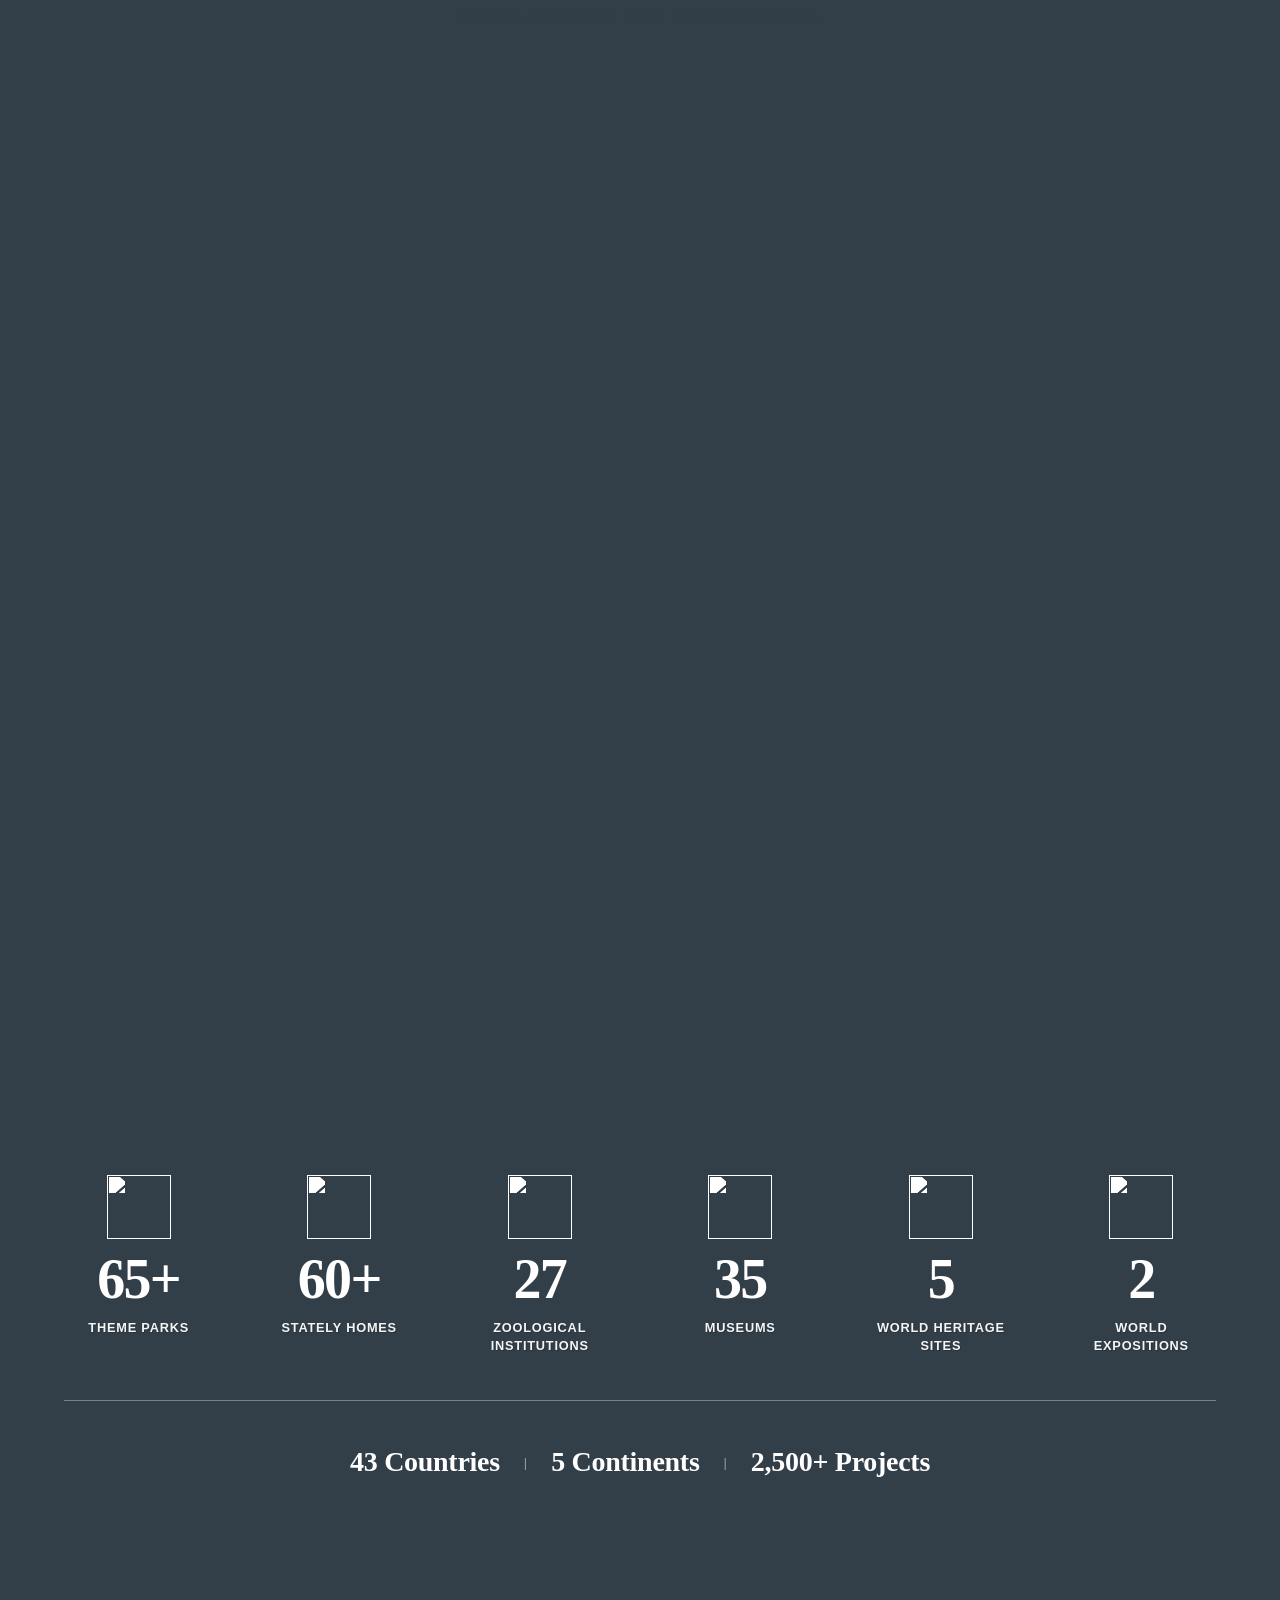
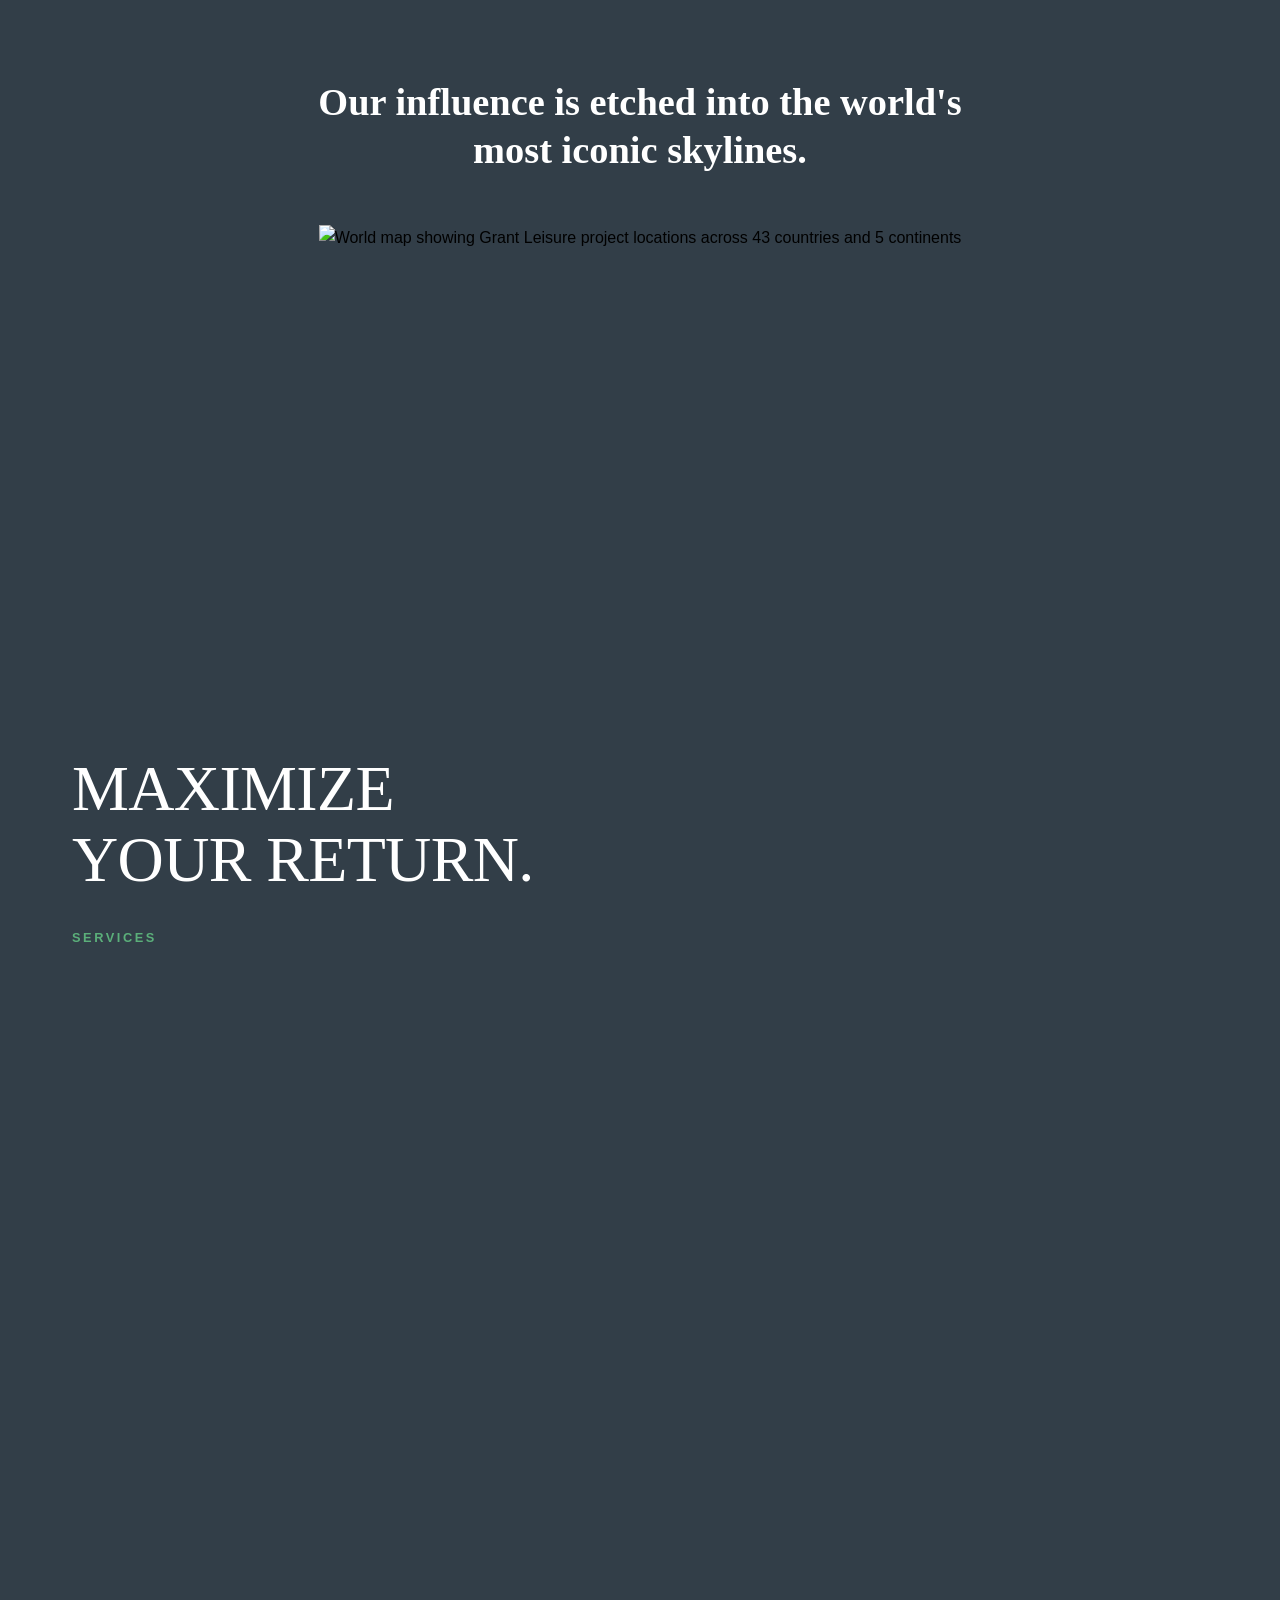
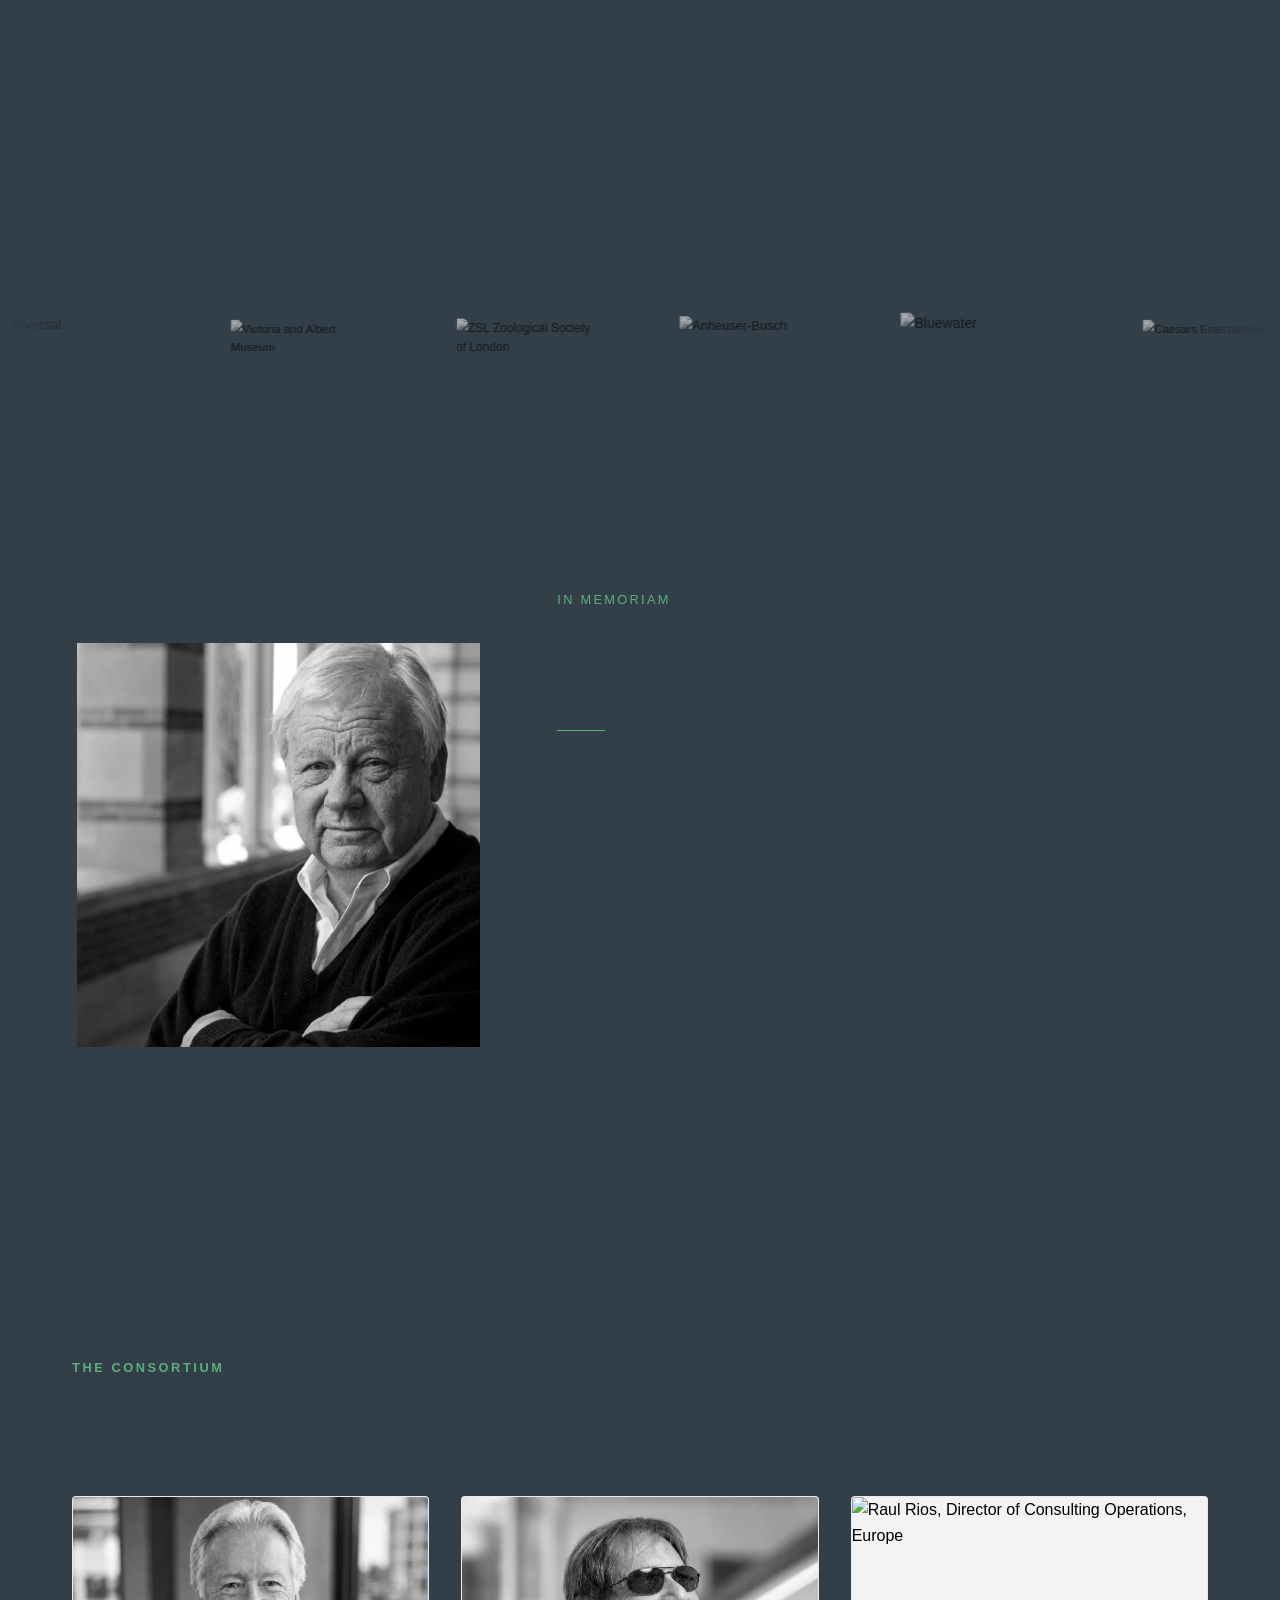
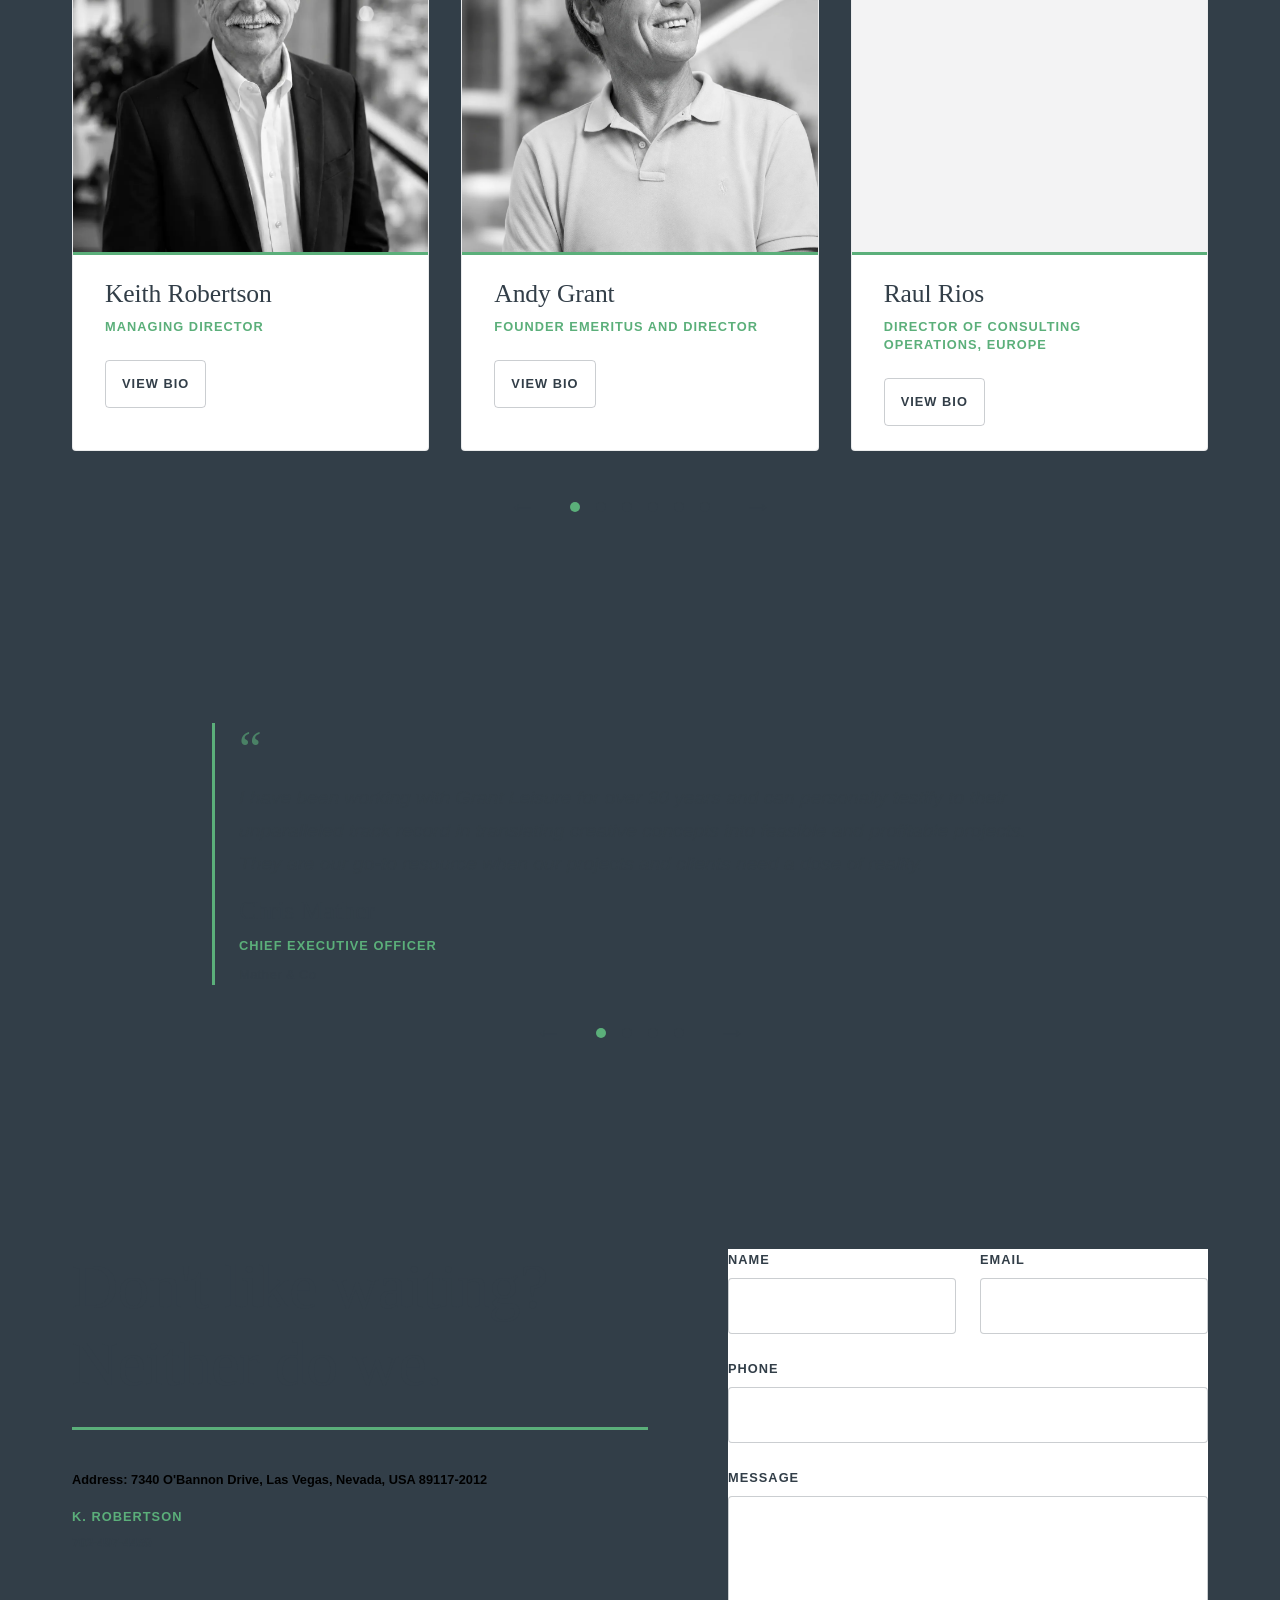
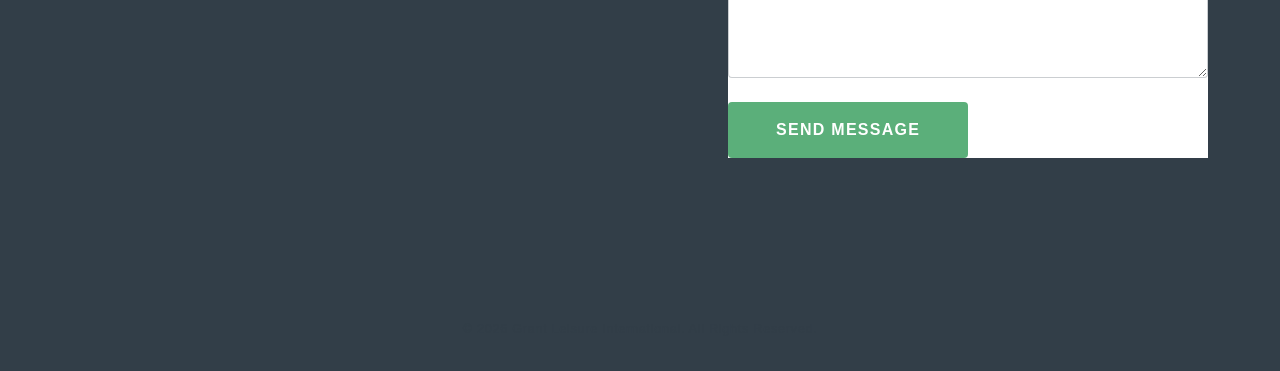
==== commit a3a9d3af: "favicon" ====
--- a/index.html
+++ b/index.html
@@ -6,6 +6,12 @@
   <meta name="theme-color" content="#323E48" />
   <meta name="description" content="Grant Leisure International -- Global consultancy for leisure attractions, theme parks, resorts, and visitor destinations." />
   <title>Grant Leisure International</title>
+
+  <!-- Favicons: root favicon.ico serves the bare browser request; explicit links cover tabs and iOS -->
+  <link rel="icon" href="favicon.ico" sizes="any" />
+  <link rel="icon" type="image/png" sizes="32x32" href="public/assets/favicons/favicon-32.png" />
+  <link rel="icon" type="image/png" sizes="16x16" href="public/assets/favicons/favicon-16.png" />
+  <link rel="apple-touch-icon" href="public/assets/favicons/apple-touch-icon.png" />
 
   <!-- Design system: tokens first, then typography, then global, then components -->
   <link rel="stylesheet" href="src/styles/tokens.css" />
